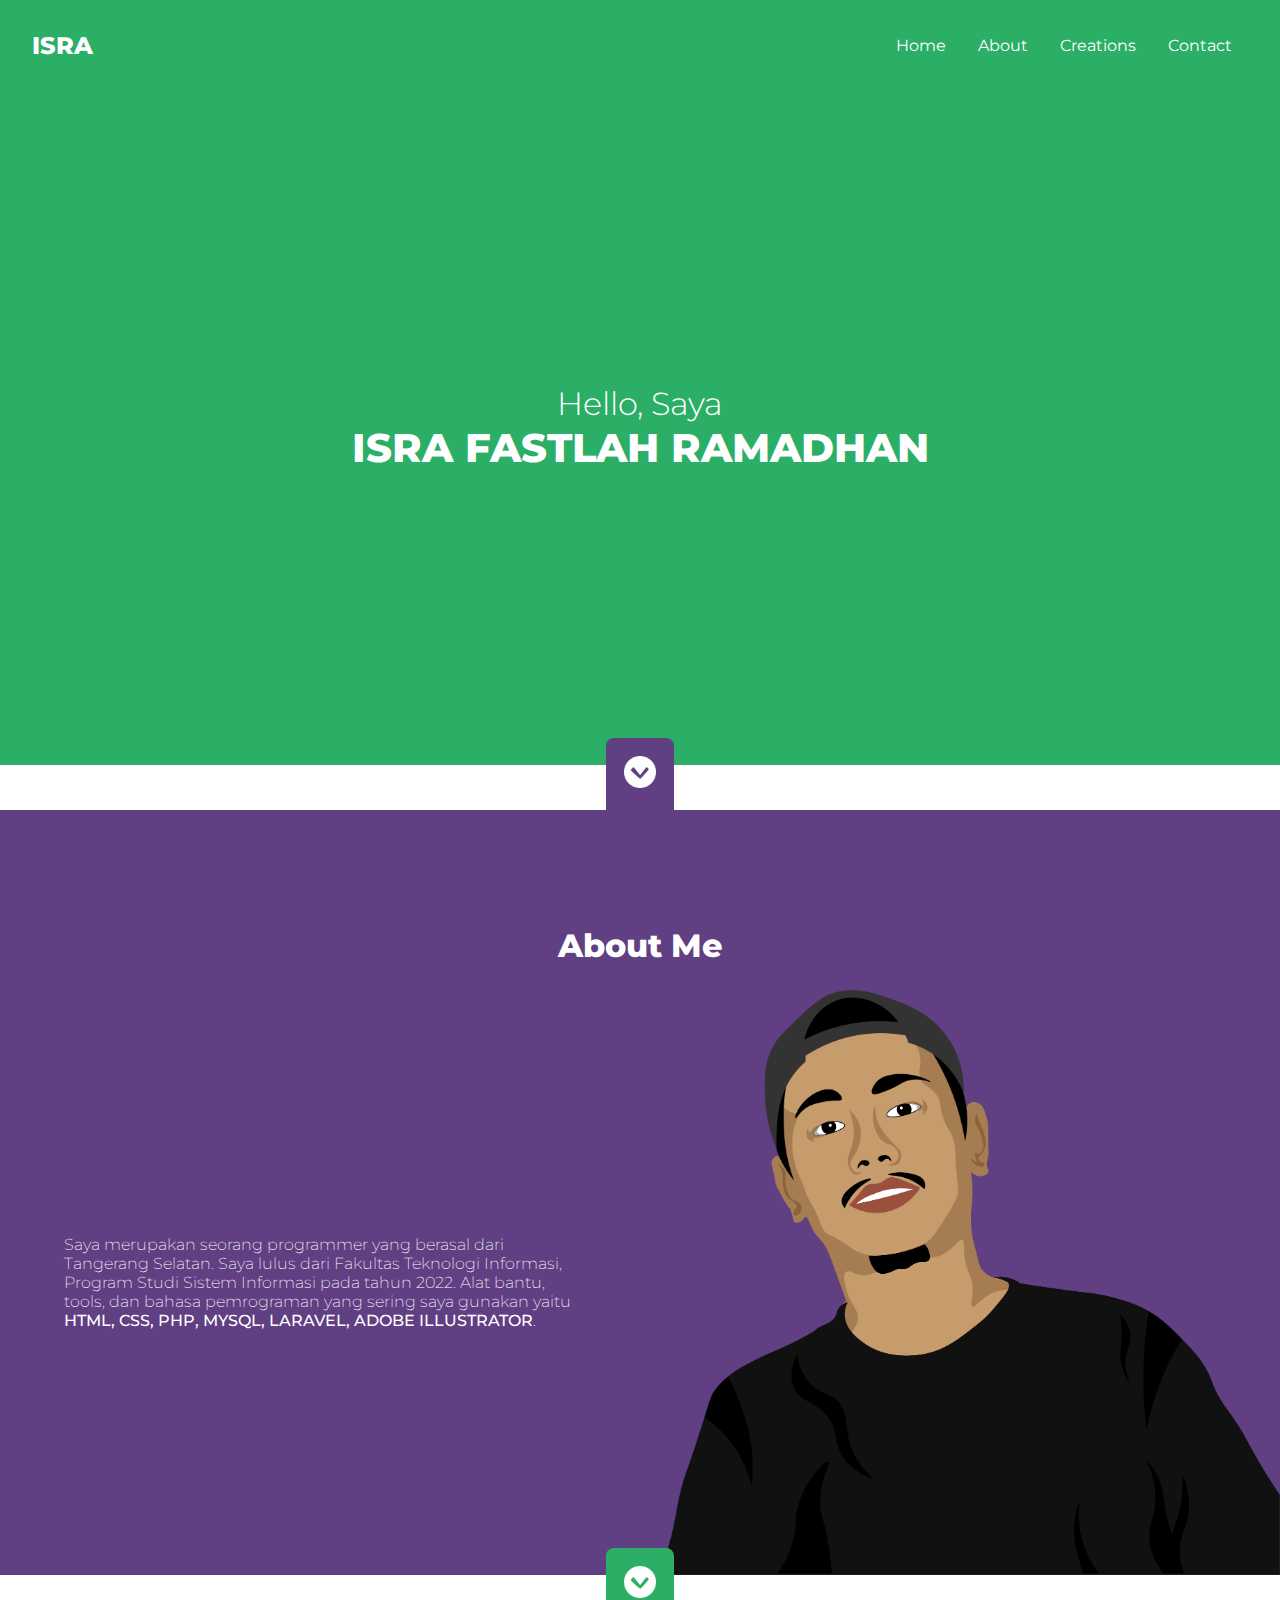
==== index.html @ 7463f892 "Add files via upload" ====
<!DOCTYPE html>
<html lang="en">
<head>
    <meta charset="UTF-8">
    <meta http-equiv="X-UA-Compatible" content="IE=edge">
    <meta name="viewport" content="width=device-width, initial-scale=1.0">
    <title>Portfolio</title>

    <link rel="stylesheet" href="style.css">
</head>
<body>
    <nav>
        <div class="brand_container">
            <div class="brand">
                <a href="">
                    ISRA
                </a>
            </div>
        </div>

        <div class="toggle_container">
            <div class="toggle">
                <img src="breadcumb.png" alt="" class="toggle_btn">
            </div>
        </div>

        <div class="menu_container">
            <div class="menu">
                <ul class="list">
                    <li>
                        <a href="#home">Home</a>
                    </li>
                    <li>
                        <a href="#about">About</a>
                    </li>
                    <li>
                        <a href="#creations">Creations</a>
                    </li>
                    <li>
                        <a href="#contact">Contact</a>
                    </li>
                </ul>
            </div>
        </div>
    </nav>

    <section class="home" id="home">
        <div class="greetings_container">
            <div class="greetings">
                <h2>Hello, Saya</h2>
                <h1>ISRA FASTLAH RAMADHAN</h1>
            </div>
        </div>

        <div class="arrow_container">
            <div class="arrow">
                <a href="#about">
                    <img src="arrow_down.png" alt="">
                </a>
            </div>
        </div>

        <div class="footer_home_container"></div>
    </section>

    <section class="about" id="about">
        <div class="content_about_container">
            <div class="about_title_container">
                <div class="about_title">
                    <h1>About Me</h1>
                </div>
            </div>

            <div class="about_description_container">
                <div class="about_description">
                    <p>
                        Saya merupakan seorang programmer yang berasal dari Tangerang Selatan. Saya lulus dari Fakultas Teknologi Informasi, Program Studi Sistem Informasi pada tahun 2022. Alat bantu, tools, dan bahasa pemrograman yang sering saya gunakan yaitu <span>HTML, CSS, PHP, MYSQL, LARAVEL, ADOBE ILLUSTRATOR</span>.
                    </p>
                </div>
            </div>

            <div class="about_photo_container">
                <div class="about_photo">
                    <img src="me.png" alt="">
                </div>
            </div>
        </div>

        <div class="arrow_about_container">
            <div class="arrow_about">
                <a href="">
                    <img src="arrow_down.png" alt="">
                </a>
            </div>
        </div>
        
        <div class="footer_about_container"></div>
    </section>




    <script src="app.js"></script>
</body>
</html>
---- style.css ----
@import url('https://fonts.googleapis.com/css2?family=Montserrat:ital,wght@0,100;0,200;0,300;0,400;0,500;0,600;0,700;0,800;0,900;1,100;1,200;1,300;1,400;1,500;1,600;1,700;1,800;1,900&display=swap');

* {
    box-sizing: border-box;
    margin: 0;
    padding: 0;
    scroll-behavior: smooth;
}
body {
    font-family: 'Montserrat', sans-serif;
    overflow-x: hidden;

}
/* Sembunyikan scrollbar dari Chrome, Safari dan Opera */
body::-webkit-scrollbar {
    display: none;
}
/* Sembunyikan scrollbar untuk IE, Edge dan Firefox */
body {
    -ms-overflow-style: none;
    /* IE dan Edge */
    scrollbar-width: none;
    /* Firefox */
}

nav {
    display: grid;
    grid-template-columns: 50vw 50vw;
    grid-template-rows: 10vh;
    position: sticky;
    top: 0;
}
:root{
    --green: #2BAE66;
    --purple: #603F83;
}

.brand_container {
    background: var(--green);
}
.brand {
    /* background: yellow; */
    height: 10vh;
    display: flex;
    align-items: center;
    padding-left: 32px;
}
.brand a {
    /* background: green; */
    font-size: 1.5rem;
    font-weight: 800;
    text-decoration: none;
    color: white;
}

.toggle_container {
    background: var(--green);
    opacity: 0;
    pointer-events: none;
}
.toggle {
    /* background: red; */
    height: 10vh;
    display: flex;
    align-items: center;
    justify-content: flex-end;
    padding-right: 32px;
}
.toggle img {
    width: 32px;
}

.menu_container {
    background: var(--green);
    position: absolute;
    right: 0;
    width: 50vw;
    height: 10vh;
    opacity: 1;
}
.menu {
    /* background: red; */
    display: flex;
    align-items: center;
    justify-content: flex-end;
    padding-right: 32px;
    height: 10vh;
}
.menu ul {
    /* background: yellow; */
    display: inline-flex;
}
.menu ul li {
    /* background: blue; */
    list-style: none;
    padding: 8px;
}
.menu ul li a {
    /* background: mediumturquoise; */
    text-decoration: none;
    color: white;
    padding: 8px;
}
.menu ul li a:hover {
    background: var(--purple);
    color: white;
}

@media screen and (max-width: 991px) {
    .toggle_container {
        opacity: 1;
        pointer-events: fill;
        /* cursor: pointer; */
    }
    .toggle img {
        cursor: pointer;
    }

    .menu_container {
        top: 10vh;
        width: 100vw;
        height: 80vh;
        opacity: 0;
        pointer-events: none;
    }
    .menu_container.active{
        opacity: 1;
        pointer-events: fill;
    }
    .menu {
        /* background: red; */
        align-items: center;
        justify-content: center;
        padding-right: 0px;
        height: auto;
    }
    .menu ul {
        /* background: yellow; */
        display: block;
    }
    .menu ul li {
        /* background: blue; */
        list-style: none;
        padding: 0px;
        display: flex;
        justify-content: center;
        text-align: center;
    }
    .menu ul li a {
        /* background: mediumturquoise; */
        text-decoration: none;
        padding: 8px;
        /* margin-bottom: 12px; */
        border-bottom: 1px solid var(--purple);
        width: 90vw;
    }
}

section.home {
    background: red;
    display: grid;
    grid-template-columns: 100vw;
    grid-template-rows: 75vh 5vh 10vh;
}
.greetings_container {
    background-color: var(--green);
    display: flex;
    align-items: center;
    justify-content: center;
    padding: 32px;
}
.greetings {
    /* background: red; */
    text-align: center;
    color: white;
}
.greetings h2 {
    font-size: 2rem;
    font-weight: 300;
}
.greetings h1 {
    font-size: 2.5rem;
    font-weight: 800;
}
.arrow_container {
    background: white;
    display: flex;
    align-items: flex-end;
    justify-content: center;
}
.arrow_container .arrow {
    background: var(--purple);
    padding: 18px;
    display: flex;
    align-items: center;
    border-top-left-radius: 8px;
    border-top-right-radius: 8px;
}
.arrow_container .arrow a {
    text-decoration: none;
    /* padding: 42px; */
}
.arrow_container .arrow a img {
    /* background: blue; */
    width: 32px;
}

.footer_home_container {
    background: var(--purple);
}

section.about {
    display: grid;
    grid-template-columns: 100vw;
    grid-template-rows: 75vh 5vh 10vh;
}
.content_about_container {
    background: var(--purple);
    display: grid;
    grid-template-columns: 50vw 50vw;
    grid-template-rows: 10vh 65vh;
}
.about_title_container {
    grid-column: span 2;
    display: flex;
    align-items: center;
    justify-content: center;
}
.about_title h1 {
    font-size: 2rem;
    font-weight: 800;
    color: white;
}

.about_description_container {
    /* background: red; */
    display: flex;
    align-items: center;
    justify-content: center;
    padding: 64px;
}
.about_description {
    color: white;
    font-weight: 200;
}

.about_description p span {
    font-weight: 500;
}

.about_photo_container {
    display: flex;
    align-items: flex-end;
    justify-content: flex-end;
}
.about_photo {
    width: 100%;
    height: 100%;
    display: flex;
    align-items: flex-end;
    justify-content: flex-end;
}
.about_photo img {
    width: auto;
    max-width: 50vw;
    height: auto;
    max-height: 65vh;
    object-position: bottom;
}

@media screen and (max-width: 991px) {
    .content_about_container {
        display: grid;
        grid-template-columns: 100vw;
        grid-template-rows: 11vh 32vh 32vh;
    }
    .about_title_container {
        /* background: red; */
        grid-column: span 1;
    }
    .about_description_container {
        /* background: blue; */
        display: flex;
        align-items: flex-start;
        justify-content: center;
        padding: 32px 32px;
    }
    .about_photo_container {
        justify-content: center;
    }
    .about_photo img {
        width: auto;
        height: auto;
        max-height: 32vh;
        object-position: bottom;
    }
}
.arrow_about_container {
    background: white;
    display: flex;
    align-items: flex-end;
    justify-content: center;
}
.arrow_about_container .arrow_about {
    background: var(--green);
    padding: 18px;
    display: flex;
    align-items: center;
    border-top-left-radius: 8px;
    border-top-right-radius: 8px;
}
.arrow_about_container .arrow_about a {
    text-decoration: none;
}
.arrow_about_container .arrow_about a img {
    width: 32px;
}
.footer_about_container {
    background: var(--green);
}
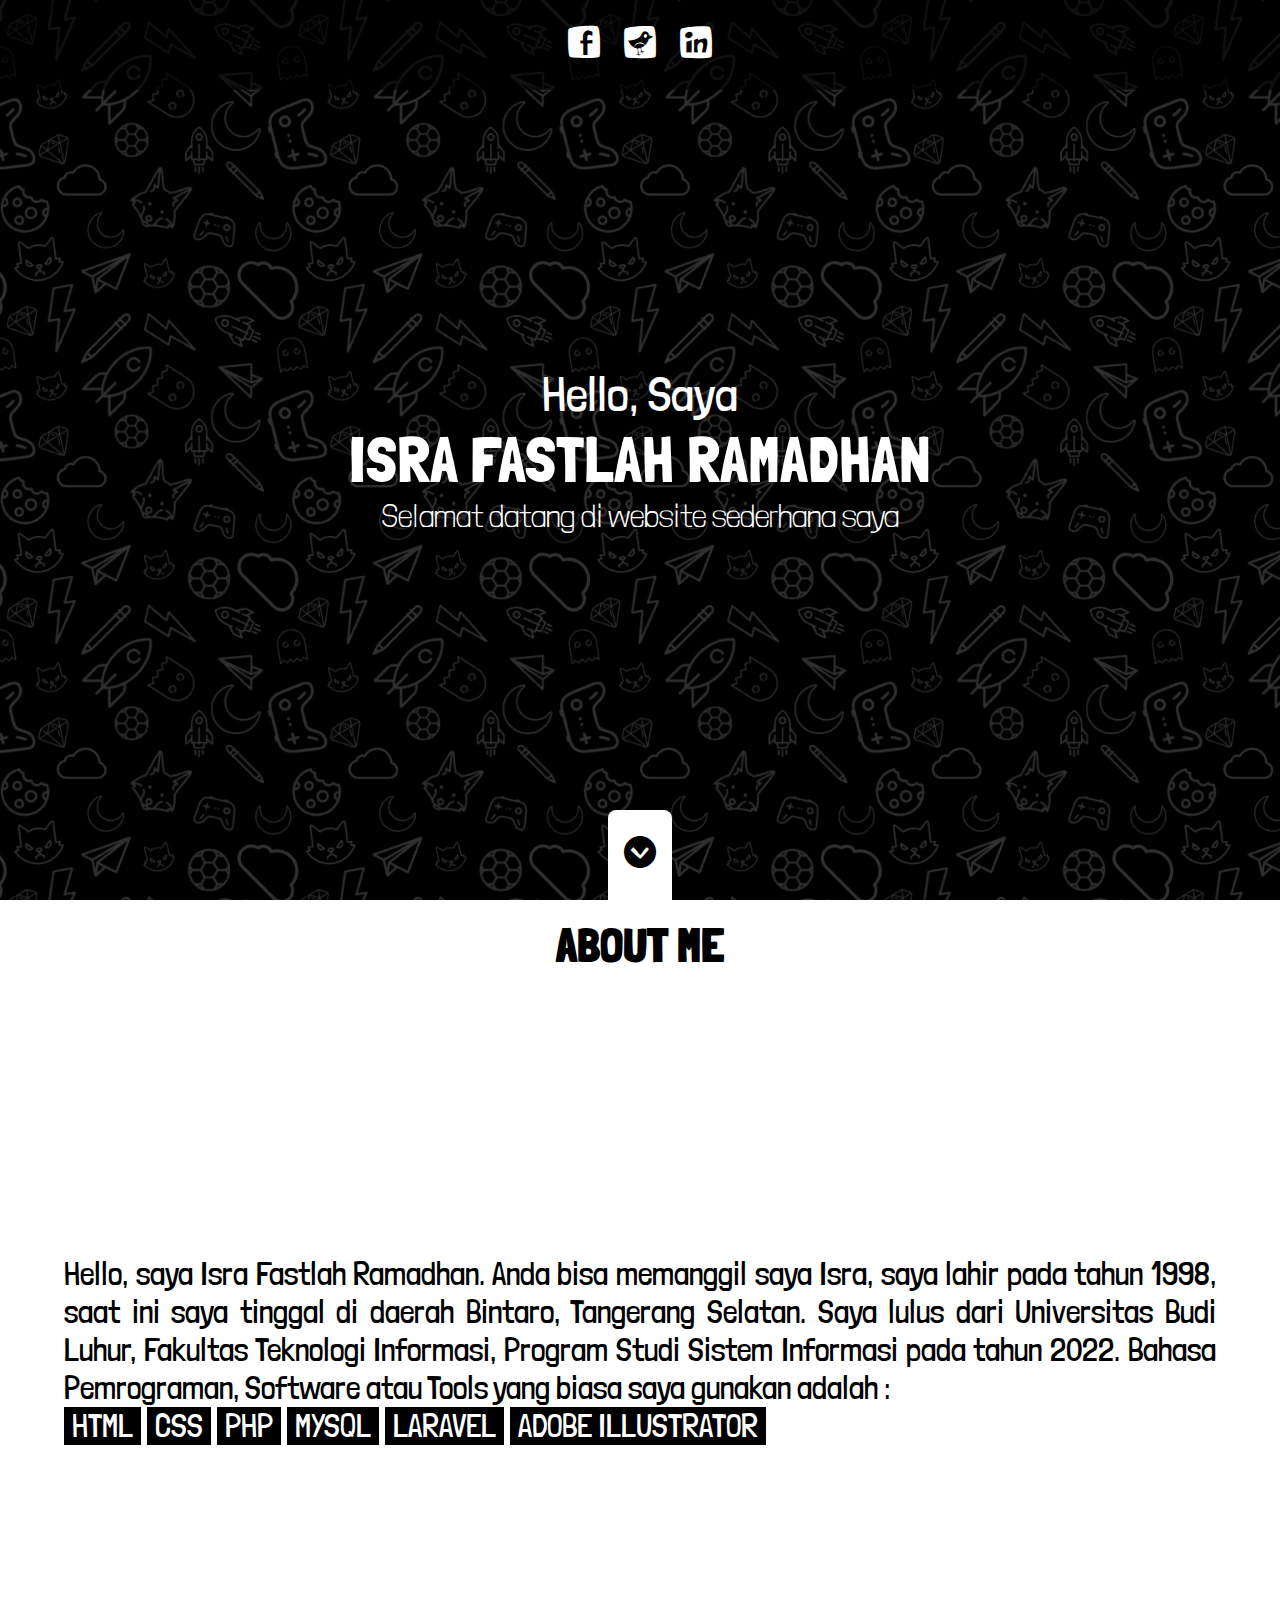
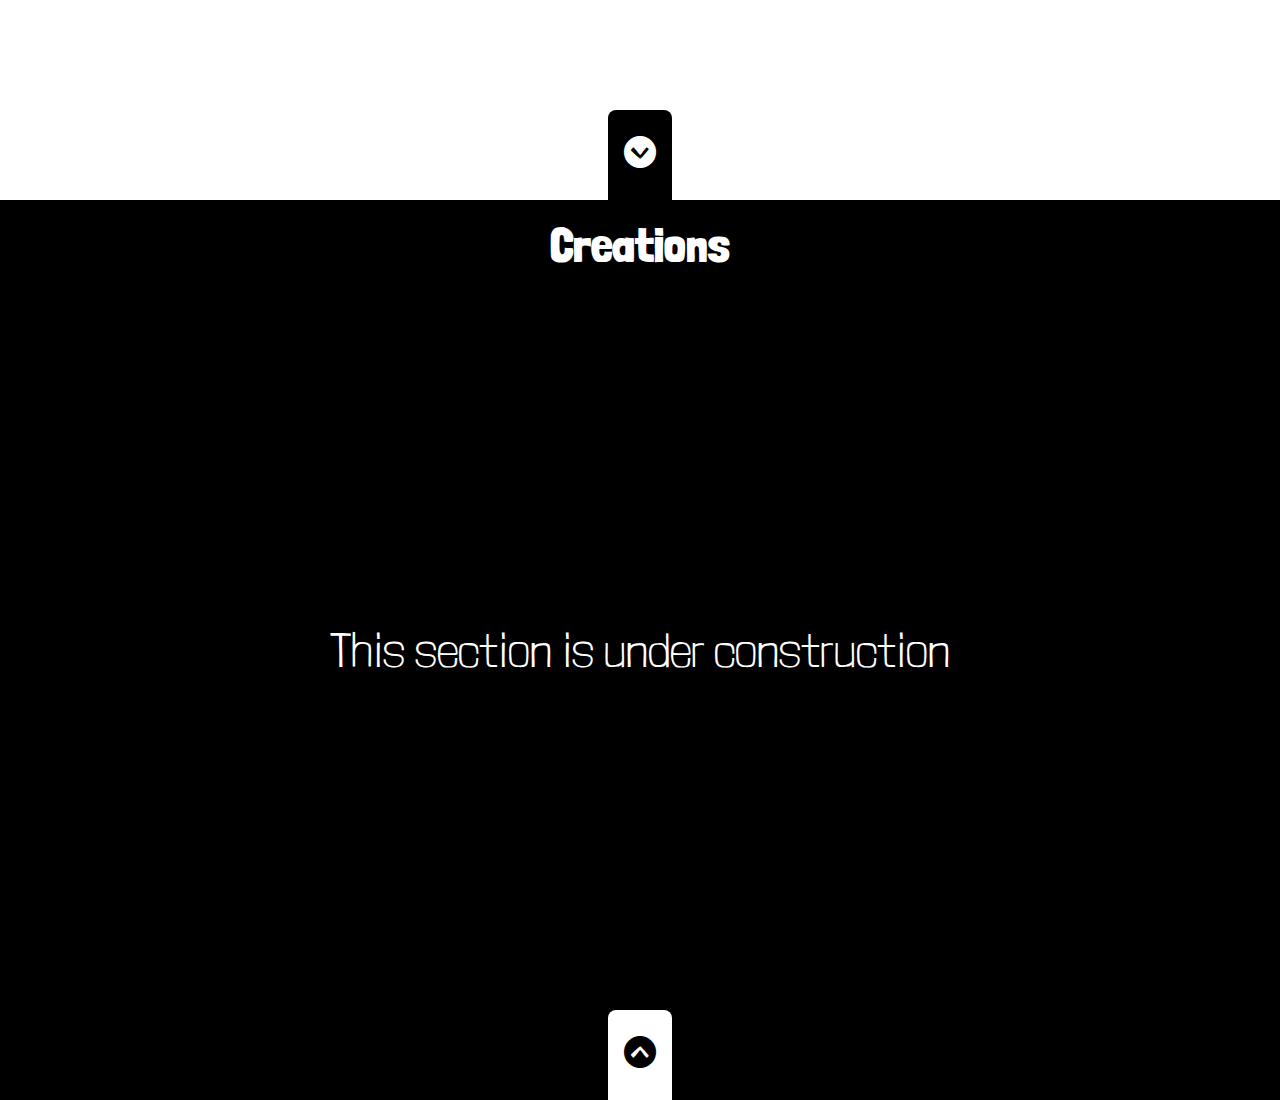
==== commit c52bed6e: "Add files via upload" ====
--- a/index.html
+++ b/index.html
@@ -4,102 +4,96 @@
     <meta charset="UTF-8">
     <meta http-equiv="X-UA-Compatible" content="IE=edge">
     <meta name="viewport" content="width=device-width, initial-scale=1.0">
-    <title>Portfolio</title>
+    <title>Isra FR</title>
 
     <link rel="stylesheet" href="style.css">
+
+    <!-- Captain Icons CSS -->
+    <link href="dist/captain-icons.css" rel="stylesheet">
 </head>
 <body>
-    <nav>
-        <div class="brand_container">
-            <div class="brand">
+    <section id="home">
+        <div class="social__icons__container">
+            <div class="social__icons">
                 <a href="">
-                    ISRA
+                    <i class='cap-icon ci-facebook-squared'></i>
+                </a>
+                <a href="">
+                    <i class='cap-icon ci-twitter-squared'></i>
+                </a>
+                <a href="">
+                    <i class='cap-icon ci-linkedin-squared'></i>
                 </a>
             </div>
         </div>
 
-        <div class="toggle_container">
-            <div class="toggle">
-                <img src="breadcumb.png" alt="" class="toggle_btn">
+        <div class="content__home__container">
+            <div class="content__home">
+                <h2>Hello, Saya</h2>
+                <h1>ISRA FASTLAH RAMADHAN</h1>
+                <p>Selamat datang di website sederhana saya</p>
             </div>
         </div>
 
-        <div class="menu_container">
-            <div class="menu">
-                <ul class="list">
-                    <li>
-                        <a href="#home">Home</a>
-                    </li>
-                    <li>
-                        <a href="#about">About</a>
-                    </li>
-                    <li>
-                        <a href="#creations">Creations</a>
-                    </li>
-                    <li>
-                        <a href="#contact">Contact</a>
-                    </li>
-                </ul>
+        <div class="foot__home__container">
+            <div class="foot__home">
+                <a href="#about">
+                    <i class='cap-icon ci-arrow-down-circled'></i>
+                </a>
             </div>
         </div>
-    </nav>
+    </section>
 
-    <section class="home" id="home">
-        <div class="greetings_container">
-            <div class="greetings">
-                <h2>Hello, Saya</h2>
-                <h1>ISRA FASTLAH RAMADHAN</h1>
+    <section id="about">
+        <div class="title__about__container">
+            <div class="title__about">
+                <h1>ABOUT ME</h1>
             </div>
         </div>
 
-        <div class="arrow_container">
-            <div class="arrow">
-                <a href="#about">
-                    <img src="arrow_down.png" alt="">
+        <div class="content__about__container">
+            <div class="content__about">
+                <p>
+                    Hello, saya Isra Fastlah Ramadhan. Anda bisa memanggil saya Isra, saya lahir pada tahun 1998, saat ini saya tinggal di daerah Bintaro, Tangerang Selatan. Saya lulus dari Universitas Budi Luhur, Fakultas Teknologi Informasi, Program Studi Sistem Informasi pada tahun 2022. Bahasa Pemrograman, Software atau Tools yang biasa saya gunakan adalah : <br>
+                    <span>HTML</span>
+                    <span>CSS</span>
+                    <span>PHP</span>
+                    <span>MYSQL</span>
+                    <span>LARAVEL</span>
+                    <span>ADOBE ILLUSTRATOR</span>
+                </p>
+            </div>
+        </div>
+
+        <div class="foot__about__container">
+            <div class="foot__about">
+                <a href="#creations">
+                    <i class='cap-icon ci-arrow-down-circled'></i>
                 </a>
             </div>
         </div>
-
-        <div class="footer_home_container"></div>
     </section>
 
-    <section class="about" id="about">
-        <div class="content_about_container">
-            <div class="about_title_container">
-                <div class="about_title">
-                    <h1>About Me</h1>
-                </div>
-            </div>
-
-            <div class="about_description_container">
-                <div class="about_description">
-                    <p>
-                        Saya merupakan seorang programmer yang berasal dari Tangerang Selatan. Saya lulus dari Fakultas Teknologi Informasi, Program Studi Sistem Informasi pada tahun 2022. Alat bantu, tools, dan bahasa pemrograman yang sering saya gunakan yaitu <span>HTML, CSS, PHP, MYSQL, LARAVEL, ADOBE ILLUSTRATOR</span>.
-                    </p>
-                </div>
-            </div>
-
-            <div class="about_photo_container">
-                <div class="about_photo">
-                    <img src="me.png" alt="">
-                </div>
+    <section id="creations">
+        <div class="title__creations__container">
+            <div class="title__creations">
+                <h1>Creations</h1>
             </div>
         </div>
 
-        <div class="arrow_about_container">
-            <div class="arrow_about">
-                <a href="">
-                    <img src="arrow_down.png" alt="">
+        <div class="content__creations__container">
+            <div class="content__creations">
+                <p>This section is under construction</p>
+            </div>
+        </div>
+
+        <div class="foot__creations__container">
+            <div class="foot__creations">
+                <a href="#about">
+                    <i class='cap-icon ci-arrow-up-circled'></i>
                 </a>
             </div>
         </div>
-        
-        <div class="footer_about_container"></div>
     </section>
-
-
-
-
-    <script src="app.js"></script>
 </body>
 </html>--- a/style.css
+++ b/style.css
@@ -1,4 +1,4 @@
-@import url('https://fonts.googleapis.com/css2?family=Montserrat:ital,wght@0,100;0,200;0,300;0,400;0,500;0,600;0,700;0,800;0,900;1,100;1,200;1,300;1,400;1,500;1,600;1,700;1,800;1,900&display=swap');
+@import url('https://fonts.googleapis.com/css2?family=Londrina+Solid:wght@100;300;400;900&family=Roboto:ital,wght@0,100;0,300;0,400;0,500;0,700;0,900;1,100;1,300;1,400;1,500;1,700;1,900&display=swap');
 
 * {
     box-sizing: border-box;
@@ -7,9 +7,9 @@
     scroll-behavior: smooth;
 }
 body {
-    font-family: 'Montserrat', sans-serif;
+    /* font-family: 'Londrina Solid', cursive;
+    font-family: 'Roboto', sans-serif; */
     overflow-x: hidden;
-
 }
 /* Sembunyikan scrollbar dari Chrome, Safari dan Opera */
 body::-webkit-scrollbar {
@@ -23,298 +23,237 @@
     /* Firefox */
 }
 
-nav {
-    display: grid;
-    grid-template-columns: 50vw 50vw;
-    grid-template-rows: 10vh;
-    position: sticky;
-    top: 0;
-}
-:root{
-    --green: #2BAE66;
-    --purple: #603F83;
-}
-
-.brand_container {
-    background: var(--green);
-}
-.brand {
-    /* background: yellow; */
-    height: 10vh;
-    display: flex;
-    align-items: center;
-    padding-left: 32px;
-}
-.brand a {
-    /* background: green; */
-    font-size: 1.5rem;
-    font-weight: 800;
-    text-decoration: none;
-    color: white;
-}
-
-.toggle_container {
-    background: var(--green);
-    opacity: 0;
-    pointer-events: none;
-}
-.toggle {
-    /* background: red; */
-    height: 10vh;
-    display: flex;
-    align-items: center;
-    justify-content: flex-end;
-    padding-right: 32px;
-}
-.toggle img {
-    width: 32px;
-}
-
-.menu_container {
-    background: var(--green);
-    position: absolute;
-    right: 0;
-    width: 50vw;
-    height: 10vh;
-    opacity: 1;
-}
-.menu {
-    /* background: red; */
-    display: flex;
-    align-items: center;
-    justify-content: flex-end;
-    padding-right: 32px;
-    height: 10vh;
-}
-.menu ul {
-    /* background: yellow; */
-    display: inline-flex;
-}
-.menu ul li {
-    /* background: blue; */
-    list-style: none;
-    padding: 8px;
-}
-.menu ul li a {
-    /* background: mediumturquoise; */
-    text-decoration: none;
-    color: white;
-    padding: 8px;
-}
-.menu ul li a:hover {
-    background: var(--purple);
-    color: white;
-}
-
-@media screen and (max-width: 991px) {
-    .toggle_container {
-        opacity: 1;
-        pointer-events: fill;
-        /* cursor: pointer; */
-    }
-    .toggle img {
-        cursor: pointer;
-    }
-
-    .menu_container {
-        top: 10vh;
-        width: 100vw;
-        height: 80vh;
-        opacity: 0;
-        pointer-events: none;
-    }
-    .menu_container.active{
-        opacity: 1;
-        pointer-events: fill;
-    }
-    .menu {
-        /* background: red; */
-        align-items: center;
-        justify-content: center;
-        padding-right: 0px;
-        height: auto;
-    }
-    .menu ul {
-        /* background: yellow; */
-        display: block;
-    }
-    .menu ul li {
-        /* background: blue; */
-        list-style: none;
-        padding: 0px;
-        display: flex;
-        justify-content: center;
-        text-align: center;
-    }
-    .menu ul li a {
-        /* background: mediumturquoise; */
-        text-decoration: none;
-        padding: 8px;
-        /* margin-bottom: 12px; */
-        border-bottom: 1px solid var(--purple);
-        width: 90vw;
-    }
-}
-
-section.home {
-    background: red;
-    display: grid;
-    grid-template-columns: 100vw;
-    grid-template-rows: 75vh 5vh 10vh;
-}
-.greetings_container {
-    background-color: var(--green);
-    display: flex;
-    align-items: center;
-    justify-content: center;
+section {
+    width: 100vw;
+    height: 100vh;
+}
+section#home {
+    background-image: url(background_pattern.png);
+    background-repeat: no-repeat;
+    background-size: cover;
+}
+.social__icons__container {
+    width: 100vw;
+    height: 10vh;
+    background: rgba(0, 0, 0, 0.6);
+    display: flex;
+    align-items: center;
+    justify-content: center;
+}
+.social__icons__container .social__icons {
+    padding: 12px;
+}
+.social__icons__container .social__icons a {
+    font-size: 32px;
+    text-decoration: none;
+    color: white;
+    margin: 0px 8px;
+}
+
+
+.content__home__container {
+    width: 100vw;
+    height: 80vh;
+    display: flex;
+    align-items: center;
+    justify-content: center;
+}
+.content__home {
     padding: 32px;
-}
-.greetings {
-    /* background: red; */
+    font-family: 'Londrina Solid', cursive;
     text-align: center;
     color: white;
 }
-.greetings h2 {
+.content__home h2 {
+    font-size: 3rem;
+    font-weight: 300;
+}
+.content__home h1 {
+    font-size: 4rem;
+    font-weight: 400;
+}
+.content__home p {
+    font-size: 2rem;
+    font-weight: 100;
+}
+@media screen and (max-width: 767px) {
+    .content__home h2 {
+        font-size: 2rem;
+    }
+    .content__home h1 {
+        font-size: 3rem;
+    }
+    .content__home p {
+        font-size: 1.5rem;
+    }
+}
+
+
+.foot__home__container {
+    width: 100vw;
+    height: 10vh;
+    display: flex;
+    justify-content: center;
+}
+.foot__home {
+    background: white;
+    border-top-left-radius: 8px;
+    border-top-right-radius: 8px;
+    display: flex;
+    justify-content: center;
+    align-items: center;
+}
+.foot__home a {
+    font-size: 32px;
+    text-decoration: none;
+    color: black;
+    margin: 16px;
+}
+
+
+
+
+
+section#about {
+    background: white;
+}
+
+.title__about__container {
+    width: 100vw;
+    height: 10vh;
+    display: flex;
+    align-items: center;
+    justify-content: center;
+}
+.title__about {
+    font-family: 'Londrina Solid', cursive;
+    color: black;
+}
+.title__about h1 {
+    font-size: 3rem;
+}
+
+.content__about__container {
+    width: 100vw;
+    height: 80vh;
+    display: flex;
+    align-items: center;
+    justify-content: center;
+}
+.content__about {
+    padding: 64px;
+    text-align: justify;
+    font-family: 'Londrina Solid', cursive;
+}
+.content__about p {
     font-size: 2rem;
     font-weight: 300;
 }
-.greetings h1 {
-    font-size: 2.5rem;
-    font-weight: 800;
-}
-.arrow_container {
-    background: white;
-    display: flex;
-    align-items: flex-end;
-    justify-content: center;
-}
-.arrow_container .arrow {
-    background: var(--purple);
-    padding: 18px;
-    display: flex;
-    align-items: center;
+.content__about p span {
+    background: black;
+    color: white;
+    padding: 0px 8px;
+    margin-bottom: 4px;
+}
+@media screen and (max-width: 767px) {
+    .content__about {
+        padding: 32px;
+    }
+    .content__about p {
+        font-size: 1.4rem;
+        font-weight: 300;
+    }
+}
+
+.foot__about__container {
+    width: 100vw;
+    height: 10vh;
+    display: flex;
+    justify-content: center;
+}
+.foot__about {
+    background: black;
     border-top-left-radius: 8px;
     border-top-right-radius: 8px;
-}
-.arrow_container .arrow a {
-    text-decoration: none;
-    /* padding: 42px; */
-}
-.arrow_container .arrow a img {
-    /* background: blue; */
-    width: 32px;
-}
-
-.footer_home_container {
-    background: var(--purple);
-}
-
-section.about {
-    display: grid;
-    grid-template-columns: 100vw;
-    grid-template-rows: 75vh 5vh 10vh;
-}
-.content_about_container {
-    background: var(--purple);
-    display: grid;
-    grid-template-columns: 50vw 50vw;
-    grid-template-rows: 10vh 65vh;
-}
-.about_title_container {
-    grid-column: span 2;
-    display: flex;
-    align-items: center;
-    justify-content: center;
-}
-.about_title h1 {
-    font-size: 2rem;
-    font-weight: 800;
-    color: white;
-}
-
-.about_description_container {
-    /* background: red; */
-    display: flex;
-    align-items: center;
-    justify-content: center;
+    display: flex;
+    justify-content: center;
+    align-items: center;
+}
+.foot__about a {
+    font-size: 32px;
+    text-decoration: none;
+    color: white;
+    margin: 16px;
+}
+
+
+
+
+
+section#creations {
+    background: black;
+}
+
+
+.title__creations__container {
+    width: 100vw;
+    height: 10vh;
+    display: flex;
+    align-items: center;
+    justify-content: center;
+}
+.title__creations {
+    font-family: 'Londrina Solid', cursive;
+    color: white;
+}
+.title__creations h1 {
+    font-size: 3rem;
+}
+
+.content__creations__container {
+    width: 100vw;
+    height: 80vh;
+    display: flex;
+    align-items: center;
+    justify-content: center;
+}
+.content__creations {
     padding: 64px;
-}
-.about_description {
-    color: white;
-    font-weight: 200;
-}
-
-.about_description p span {
-    font-weight: 500;
-}
-
-.about_photo_container {
-    display: flex;
-    align-items: flex-end;
-    justify-content: flex-end;
-}
-.about_photo {
-    width: 100%;
-    height: 100%;
-    display: flex;
-    align-items: flex-end;
-    justify-content: flex-end;
-}
-.about_photo img {
-    width: auto;
-    max-width: 50vw;
-    height: auto;
-    max-height: 65vh;
-    object-position: bottom;
-}
-
-@media screen and (max-width: 991px) {
-    .content_about_container {
-        display: grid;
-        grid-template-columns: 100vw;
-        grid-template-rows: 11vh 32vh 32vh;
-    }
-    .about_title_container {
-        /* background: red; */
-        grid-column: span 1;
-    }
-    .about_description_container {
-        /* background: blue; */
-        display: flex;
-        align-items: flex-start;
-        justify-content: center;
-        padding: 32px 32px;
-    }
-    .about_photo_container {
-        justify-content: center;
-    }
-    .about_photo img {
-        width: auto;
-        height: auto;
-        max-height: 32vh;
-        object-position: bottom;
-    }
-}
-.arrow_about_container {
+    text-align: center;
+    font-family: 'Londrina Solid', cursive;
+}
+.content__creations p {
+    color: white;
+    font-size: 3rem;
+    font-weight: 100;
+}
+@media screen and (max-width: 767px) {
+    .content__creations {
+        padding: 32px;
+    }
+    .content__creations p {
+        font-size: 1.4rem;
+        font-weight: 300;
+    }
+}
+
+.foot__creations__container {
+    width: 100vw;
+    height: 10vh;
+    display: flex;
+    justify-content: center;
+}
+.foot__creations {
     background: white;
-    display: flex;
-    align-items: flex-end;
-    justify-content: center;
-}
-.arrow_about_container .arrow_about {
-    background: var(--green);
-    padding: 18px;
-    display: flex;
-    align-items: center;
     border-top-left-radius: 8px;
     border-top-right-radius: 8px;
-}
-.arrow_about_container .arrow_about a {
-    text-decoration: none;
-}
-.arrow_about_container .arrow_about a img {
-    width: 32px;
-}
-.footer_about_container {
-    background: var(--green);
+    display: flex;
+    justify-content: center;
+    align-items: center;
+}
+.foot__creations a {
+    font-size: 32px;
+    text-decoration: none;
+    color: black;
+    margin: 16px;
 }--- a/dist/captain-icons.css
+++ b/dist/captain-icons.css
@@ -0,0 +1,734 @@
+@font-face {
+  font-family: 'CaptainIcon';
+  font-style: normal;
+  font-weight: normal;
+  src: url("web-fonts/CaptainIcon.eot?-1i2a56"), url("web-fonts/CaptainIcon.eot?#iefix-1i2a56") format("embedded-opentype"), url("web-fonts/CaptainIcon.woff?-1i2a56") format("woff"), url("web-fonts/CaptainIcon.ttf?-1i2a56") format("truetype"), url("web-fonts/CaptainIcon.svg?-1i2a56#CaptainIcon") format("svg"); }
+
+.cap-icon {
+  -moz-osx-font-smoothing: grayscale;
+  -webkit-font-smoothing: antialiased;
+  font-family: 'CaptainIcon';
+  font-style: normal;
+  font-variant: normal;
+  font-weight: normal;
+  line-height: 1;
+  speak: none;
+  text-transform: none; }
+  .cap-icon.ci-home::before {
+    content: '\e600'; }
+  .cap-icon.ci-home-alt::before {
+    content: '\e6c1'; }
+  .cap-icon.ci-pin::before {
+    content: '\e601'; }
+  .cap-icon.ci-comment::before {
+    content: '\e602'; }
+  .cap-icon.ci-comment-dots::before {
+    content: '\e603'; }
+  .cap-icon.ci-comments::before {
+    content: '\e68c'; }
+  .cap-icon.ci-gear::before {
+    content: '\e605'; }
+  .cap-icon.ci-gears::before {
+    content: '\e606'; }
+  .cap-icon.ci-heart::before {
+    content: '\e607'; }
+  .cap-icon.ci-lock::before {
+    content: '\e608'; }
+  .cap-icon.ci-lock-opened::before {
+    content: '\e609'; }
+  .cap-icon.ci-load::before {
+    content: '\e60a'; }
+  .cap-icon.ci-refresh::before {
+    content: '\e60b'; }
+  .cap-icon.ci-tachometer::before {
+    content: '\e60d'; }
+  .cap-icon.ci-compass::before {
+    content: '\e60e'; }
+  .cap-icon.ci-timer::before {
+    content: '\e60f'; }
+  .cap-icon.ci-download::before {
+    content: '\e610'; }
+  .cap-icon.ci-upload::before {
+    content: '\e611'; }
+  .cap-icon.ci-envelope::before {
+    content: '\e612'; }
+  .cap-icon.ci-envelope-opened::before {
+    content: '\e764'; }
+  .cap-icon.ci-envelope-in::before {
+    content: '\e68a'; }
+  .cap-icon.ci-envelope-out::before {
+    content: '\e68b'; }
+  .cap-icon.ci-tag::before {
+    content: '\e613'; }
+  .cap-icon.ci-tag-alt::before {
+    content: '\e6e5'; }
+  .cap-icon.ci-eye::before {
+    content: '\e614'; }
+  .cap-icon.ci-star::before {
+    content: '\e615'; }
+  .cap-icon.ci-mobile::before {
+    content: '\e616'; }
+  .cap-icon.ci-monitor::before {
+    content: '\e617'; }
+  .cap-icon.ci-music-player::before {
+    content: '\e618'; }
+  .cap-icon.ci-camera::before {
+    content: '\e619'; }
+  .cap-icon.ci-suitcase::before {
+    content: '\e61a'; }
+  .cap-icon.ci-shelf::before {
+    content: '\e61b'; }
+  .cap-icon.ci-umbrela::before {
+    content: '\e61c'; }
+  .cap-icon.ci-trash::before {
+    content: '\e61d'; }
+  .cap-icon.ci-shopping-cart::before {
+    content: '\e61f'; }
+  .cap-icon.ci-shopping-cart-full::before {
+    content: '\e61e'; }
+  .cap-icon.ci-calendar::before {
+    content: '\e620'; }
+  .cap-icon.ci-gift::before {
+    content: '\e621'; }
+  .cap-icon.ci-test-tube::before {
+    content: '\e622'; }
+  .cap-icon.ci-puzzle-piece::before {
+    content: '\e623'; }
+  .cap-icon.ci-sun::before {
+    content: '\e624'; }
+  .cap-icon.ci-sun-alt::before {
+    content: '\e6a1'; }
+  .cap-icon.ci-map::before {
+    content: '\e625'; }
+  .cap-icon.ci-paint-brush::before {
+    content: '\e626'; }
+  .cap-icon.ci-lightbulb::before {
+    content: '\e627'; }
+  .cap-icon.ci-phone::before {
+    content: '\e628'; }
+  .cap-icon.ci-band-aid::before {
+    content: '\e629'; }
+  .cap-icon.ci-list-ul::before {
+    content: '\e62a'; }
+  .cap-icon.ci-list-ol::before {
+    content: '\e62b'; }
+  .cap-icon.ci-question::before {
+    content: '\e62c'; }
+  .cap-icon.ci-file::before {
+    content: '\e62d'; }
+  .cap-icon.ci-file-alt::before {
+    content: '\e62e'; }
+  .cap-icon.ci-file-edit::before {
+    content: '\e652'; }
+  .cap-icon.ci-file-filled::before {
+    content: '\e709'; }
+  .cap-icon.ci-user::before {
+    content: '\e62f'; }
+  .cap-icon.ci-user-alt::before {
+    content: '\e630'; }
+  .cap-icon.ci-users::before {
+    content: '\e631'; }
+  .cap-icon.ci-users-alt::before {
+    content: '\e632'; }
+  .cap-icon.ci-mouse::before {
+    content: '\e633'; }
+  .cap-icon.ci-mouse-pointer::before {
+    content: '\e705'; }
+  .cap-icon.ci-keyboard::before {
+    content: '\e634'; }
+  .cap-icon.ci-keyboard-key::before {
+    content: '\e706'; }
+  .cap-icon.ci-pencil::before {
+    content: '\e635'; }
+  .cap-icon.ci-check::before {
+    content: '\e636'; }
+  .cap-icon.ci-check-squared::before {
+    content: '\e637'; }
+  .cap-icon.ci-times::before {
+    content: '\e638'; }
+  .cap-icon.ci-times-squared::before {
+    content: '\e639'; }
+  .cap-icon.ci-plus::before {
+    content: '\e63a'; }
+  .cap-icon.ci-leaf::before {
+    content: '\e63c'; }
+  .cap-icon.ci-leaf-alt::before {
+    content: '\e753'; }
+  .cap-icon.ci-leaf-leaf::before {
+    content: '\e707'; }
+  .cap-icon.ci-laptop::before {
+    content: '\e63d'; }
+  .cap-icon.ci-coffee::before {
+    content: '\e63e'; }
+  .cap-icon.ci-coffee-long::before {
+    content: '\e6d7'; }
+  .cap-icon.ci-bolt::before {
+    content: '\e63f'; }
+  .cap-icon.ci-skull::before {
+    content: '\e641'; }
+  .cap-icon.ci-disc-compact::before {
+    content: '\e642'; }
+  .cap-icon.ci-speaker::before {
+    content: '\e644'; }
+  .cap-icon.ci-microwave::before {
+    content: '\e645'; }
+  .cap-icon.ci-pen::before {
+    content: '\e646'; }
+  .cap-icon.ci-pen-fountain::before {
+    content: '\e6d8'; }
+  .cap-icon.ci-pen-nib::before {
+    content: '\e703'; }
+  .cap-icon.ci-bat-baseball::before {
+    content: '\e647'; }
+  .cap-icon.ci-phonograph::before {
+    content: '\e648'; }
+  .cap-icon.ci-plug-usb::before {
+    content: '\e649'; }
+  .cap-icon.ci-lamp-desk::before {
+    content: '\e64a'; }
+  .cap-icon.ci-gamepad::before {
+    content: '\e64b'; }
+  .cap-icon.ci-gamepad-alt::before {
+    content: '\e64c'; }
+  .cap-icon.ci-portrait::before {
+    content: '\e64d'; }
+  .cap-icon.ci-books::before {
+    content: '\e64e'; }
+  .cap-icon.ci-bag::before {
+    content: '\e64f'; }
+  .cap-icon.ci-glasses::before {
+    content: '\e650'; }
+  .cap-icon.ci-box::before {
+    content: '\e651'; }
+  .cap-icon.ci-box-opened::before {
+    content: '\e685'; }
+  .cap-icon.ci-music::before {
+    content: '\e653'; }
+  .cap-icon.ci-music-note::before {
+    content: '\e654'; }
+  .cap-icon.ci-search-plus::before {
+    content: '\e656'; }
+  .cap-icon.ci-search-minus::before {
+    content: '\e657'; }
+  .cap-icon.ci-utensils::before {
+    content: '\e658'; }
+  .cap-icon.ci-print::before {
+    content: '\e659'; }
+  .cap-icon.ci-facebook::before {
+    content: '\e65a'; }
+  .cap-icon.ci-facebook-squared::before {
+    content: '\e65b'; }
+  .cap-icon.ci-facebook-circled::before {
+    content: '\e65c'; }
+  .cap-icon.ci-twitter::before {
+    content: '\e65d'; }
+  .cap-icon.ci-twitter-squared::before {
+    content: '\e65e'; }
+  .cap-icon.ci-twitter-circled::before {
+    content: '\e65f'; }
+  .cap-icon.ci-google-plus::before {
+    content: '\e666'; }
+  .cap-icon.ci-google-plus-squared::before {
+    content: '\e667'; }
+  .cap-icon.ci-google-plus-circled::before {
+    content: '\e668'; }
+  .cap-icon.ci-rss::before {
+    content: '\e669'; }
+  .cap-icon.ci-rss-squared::before {
+    content: '\e66a'; }
+  .cap-icon.ci-rss-circled::before {
+    content: '\e66b'; }
+  .cap-icon.ci-linkedin::before {
+    content: '\e66c'; }
+  .cap-icon.ci-linkedin-squared::before {
+    content: '\e66d'; }
+  .cap-icon.ci-linkedin-circled::before {
+    content: '\e66e'; }
+  .cap-icon.ci-youtube::before {
+    content: '\e66f'; }
+  .cap-icon.ci-vevo::before {
+    content: '\e670'; }
+  .cap-icon.ci-vevo-squared::before {
+    content: '\e671'; }
+  .cap-icon.ci-vevo-circled::before {
+    content: '\e672'; }
+  .cap-icon.ci-whatsapp::before {
+    content: '\e678'; }
+  .cap-icon.ci-whatsapp-squared::before {
+    content: '\e679'; }
+  .cap-icon.ci-whatsapp-circled::before {
+    content: '\e67a'; }
+  .cap-icon.ci-at::before {
+    content: '\e67e'; }
+  .cap-icon.ci-domino::before {
+    content: '\e67f'; }
+  .cap-icon.ci-git::before {
+    content: '\e680'; }
+  .cap-icon.ci-website::before {
+    content: '\e681'; }
+  .cap-icon.ci-css::before {
+    content: '\e682'; }
+  .cap-icon.ci-fire::before {
+    content: '\e683'; }
+  .cap-icon.ci-mustache::before {
+    content: '\e684'; }
+  .cap-icon.ci-folder-opened::before {
+    content: '\e686'; }
+  .cap-icon.ci-sitemap::before {
+    content: '\e687'; }
+  .cap-icon.ci-usb::before {
+    content: '\e688'; }
+  .cap-icon.ci-button-clothing::before {
+    content: '\e689'; }
+  .cap-icon.ci-thumbtack::before {
+    content: '\e68e'; }
+  .cap-icon.ci-thumbtack-alt::before {
+    content: '\e70a'; }
+  .cap-icon.ci-address-card::before {
+    content: '\e68f'; }
+  .cap-icon.ci-address-card-alt::before {
+    content: '\e6a2'; }
+  .cap-icon.ci-cat::before {
+    content: '\e690'; }
+  .cap-icon.ci-ghost::before {
+    content: '\e691'; }
+  .cap-icon.ci-chicken::before {
+    content: '\e692'; }
+  .cap-icon.ci-balloon::before {
+    content: '\e693'; }
+  .cap-icon.ci-balloon-alt::before {
+    content: '\e643'; }
+  .cap-icon.ci-balloon-face::before {
+    content: '\e694'; }
+  .cap-icon.ci-rocket::before {
+    content: '\e696'; }
+  .cap-icon.ci-broccoli::before {
+    content: '\e697'; }
+  .cap-icon.ci-onion::before {
+    content: '\e698'; }
+  .cap-icon.ci-banana::before {
+    content: '\e69a'; }
+  .cap-icon.ci-banana-peel::before {
+    content: '\e699'; }
+  .cap-icon.ci-croissant::before {
+    content: '\e69b'; }
+  .cap-icon.ci-elephant::before {
+    content: '\e69c'; }
+  .cap-icon.ci-octopus::before {
+    content: '\e69d'; }
+  .cap-icon.ci-bowling::before {
+    content: '\e69e'; }
+  .cap-icon.ci-orange::before {
+    content: '\e69f'; }
+  .cap-icon.ci-watermelon::before {
+    content: '\e6a0'; }
+  .cap-icon.ci-tape::before {
+    content: '\e6a3'; }
+  .cap-icon.ci-page::before {
+    content: '\e6a4'; }
+  .cap-icon.ci-ruler::before {
+    content: '\e6a6'; }
+  .cap-icon.ci-lemon::before {
+    content: '\e6a7'; }
+  .cap-icon.ci-bicycle::before {
+    content: '\e6a8'; }
+  .cap-icon.ci-ball-baseball::before {
+    content: '\e6a9'; }
+  .cap-icon.ci-ball-soccer::before {
+    content: '\e6aa'; }
+  .cap-icon.ci-ball-basket::before {
+    content: '\e6ab'; }
+  .cap-icon.ci-ball-footbal::before {
+    content: '\e6ac'; }
+  .cap-icon.ci-ball-eight::before {
+    content: '\e6c8'; }
+  .cap-icon.ci-foot::before {
+    content: '\e6ad'; }
+  .cap-icon.ci-mashroom::before {
+    content: '\e6ae'; }
+  .cap-icon.ci-ship::before {
+    content: '\e6af'; }
+  .cap-icon.ci-submarine::before {
+    content: '\e6b0'; }
+  .cap-icon.ci-log::before {
+    content: '\e6b1'; }
+  .cap-icon.ci-broom::before {
+    content: '\e6b2'; }
+  .cap-icon.ci-bone::before {
+    content: '\e6b3'; }
+  .cap-icon.ci-paw::before {
+    content: '\e6b4'; }
+  .cap-icon.ci-hanger::before {
+    content: '\e6b5'; }
+  .cap-icon.ci-key::before {
+    content: '\e6b6'; }
+  .cap-icon.ci-key-alt::before {
+    content: '\e73f'; }
+  .cap-icon.ci-spaceship::before {
+    content: '\e6b7'; }
+  .cap-icon.ci-pacman::before {
+    content: '\e6b8'; }
+  .cap-icon.ci-ticket::before {
+    content: '\e6b9'; }
+  .cap-icon.ci-money-bill::before {
+    content: '\e6ba'; }
+  .cap-icon.ci-battery-empty::before {
+    content: '\e6bb'; }
+  .cap-icon.ci-battery-slash::before {
+    content: '\e6bc'; }
+  .cap-icon.ci-battery-quarter::before {
+    content: '\e6bd'; }
+  .cap-icon.ci-battery-half::before {
+    content: '\e6be'; }
+  .cap-icon.ci-battery-full::before {
+    content: '\e6bf'; }
+  .cap-icon.ci-battery-bolt::before {
+    content: '\e6c0'; }
+  .cap-icon.ci-book::before {
+    content: '\e6c2'; }
+  .cap-icon.ci-pizza::before {
+    content: '\e6c3'; }
+  .cap-icon.ci-cupcake::before {
+    content: '\e6c4'; }
+  .cap-icon.ci-store::before {
+    content: '\e6c5'; }
+  .cap-icon.ci-bullseye::before {
+    content: '\e6c6'; }
+  .cap-icon.ci-bullseye-alt::before {
+    content: '\e6c7'; }
+  .cap-icon.ci-chat::before {
+    content: '\e6c9'; }
+  .cap-icon.ci-clapperboard::before {
+    content: '\e6ca'; }
+  .cap-icon.ci-fish-skeleton::before {
+    content: '\e6cb'; }
+  .cap-icon.ci-erlenmeyer::before {
+    content: '\e6cc'; }
+  .cap-icon.ci-grape::before {
+    content: '\e6cd'; }
+  .cap-icon.ci-plane::before {
+    content: '\e6ce'; }
+  .cap-icon.ci-plane-paper::before {
+    content: '\e6df'; }
+  .cap-icon.ci-zeppelin::before {
+    content: '\e6cf'; }
+  .cap-icon.ci-ice-pop::before {
+    content: '\e6d0'; }
+  .cap-icon.ci-ice-cream::before {
+    content: '\e6d1'; }
+  .cap-icon.ci-thumbs-up::before {
+    content: '\e6d2'; }
+  .cap-icon.ci-thumbs-down::before {
+    content: '\e6d3'; }
+  .cap-icon.ci-cheese::before {
+    content: '\e6d4'; }
+  .cap-icon.ci-cake::before {
+    content: '\e6d5'; }
+  .cap-icon.ci-bread::before {
+    content: '\e6d6'; }
+  .cap-icon.ci-feather::before {
+    content: '\e6d9'; }
+  .cap-icon.ci-globe::before {
+    content: '\e6db'; }
+  .cap-icon.ci-share::before {
+    content: '\e6dc'; }
+  .cap-icon.ci-skype::before {
+    content: '\e6dd'; }
+  .cap-icon.ci-html5::before {
+    content: '\e6de'; }
+  .cap-icon.ci-tablet::before {
+    content: '\e6e0'; }
+  .cap-icon.ci-save::before {
+    content: '\e6e1'; }
+  .cap-icon.ci-headphones::before {
+    content: '\e6e2'; }
+  .cap-icon.ci-drawer::before {
+    content: '\e6e3'; }
+  .cap-icon.ci-drawer-empty::before {
+    content: '\e6e4'; }
+  .cap-icon.ci-terminal::before {
+    content: '\e6ed'; }
+  .cap-icon.ci-tie::before {
+    content: '\e6ee'; }
+  .cap-icon.ci-tie-bow::before {
+    content: '\e6ef'; }
+  .cap-icon.ci-milkshake::before {
+    content: '\e6f0'; }
+  .cap-icon.ci-sunglass::before {
+    content: '\e6f1'; }
+  .cap-icon.ci-quote-left::before {
+    content: '\e6f2'; }
+  .cap-icon.ci-quote-right::before {
+    content: '\e6f3'; }
+  .cap-icon.ci-link::before {
+    content: '\e6f4'; }
+  .cap-icon.ci-link-external::before {
+    content: '\e6f5'; }
+  .cap-icon.ci-ellipsis::before {
+    content: '\e6f6'; }
+  .cap-icon.ci-files::before {
+    content: '\e6f7'; }
+  .cap-icon.ci-arrows::before {
+    content: '\e6f8'; }
+  .cap-icon.ci-arrows-alt::before {
+    content: '\e6f9'; }
+  .cap-icon.ci-arrows-pointer::before {
+    content: '\e6fa'; }
+  .cap-icon.ci-knot::before {
+    content: '\e6fb'; }
+  .cap-icon.ci-dashed-circled::before {
+    content: '\e6fc'; }
+  .cap-icon.ci-dashed-squared::before {
+    content: '\e6fd'; }
+  .cap-icon.ci-wand::before {
+    content: '\e6fe'; }
+  .cap-icon.ci-scalpel::before {
+    content: '\e6ff'; }
+  .cap-icon.ci-brush::before {
+    content: '\e700'; }
+  .cap-icon.ci-brush-alt::before {
+    content: '\e710'; }
+  .cap-icon.ci-drop::before {
+    content: '\e701'; }
+  .cap-icon.ci-magnifier::before {
+    content: '\e702'; }
+  .cap-icon.ci-text::before {
+    content: '\e704'; }
+  .cap-icon.ci-stamp::before {
+    content: '\e708'; }
+  .cap-icon.ci-contrast::before {
+    content: '\e70b'; }
+  .cap-icon.ci-stars::before {
+    content: '\e70c'; }
+  .cap-icon.ci-bucket::before {
+    content: '\e70d'; }
+  .cap-icon.ci-toilet-paper::before {
+    content: '\e70e'; }
+  .cap-icon.ci-sliders-v::before {
+    content: '\e70f'; }
+  .cap-icon.ci-paperclip::before {
+    content: '\e711'; }
+  .cap-icon.ci-tools::before {
+    content: '\e712'; }
+  .cap-icon.ci-arrow-to-left::before {
+    content: '\e71b'; }
+  .cap-icon.ci-arrow-to-left-circled::before {
+    content: '\e725'; }
+  .cap-icon.ci-arrow-to-right::before {
+    content: '\e71a'; }
+  .cap-icon.ci-arrow-to-right-circled::before {
+    content: '\e724'; }
+  .cap-icon.ci-arrow-left::before {
+    content: '\e714'; }
+  .cap-icon.ci-arrow-left-circled::before {
+    content: '\e71e'; }
+  .cap-icon.ci-arrow-left-circled-doubled::before {
+    content: '\e723'; }
+  .cap-icon.ci-arrow-left-doubled::before {
+    content: '\e719'; }
+  .cap-icon.ci-arrow-right::before {
+    content: '\e713'; }
+  .cap-icon.ci-arrow-right-circled::before {
+    content: '\e71d'; }
+  .cap-icon.ci-arrow-right-circled-doubled::before {
+    content: '\e722'; }
+  .cap-icon.ci-arrow-right-doubled::before {
+    content: '\e718'; }
+  .cap-icon.ci-arrow-down::before {
+    content: '\e715'; }
+  .cap-icon.ci-arrow-down-circled::before {
+    content: '\e71f'; }
+  .cap-icon.ci-arrow-up::before {
+    content: '\e716'; }
+  .cap-icon.ci-arrow-up-circled::before {
+    content: '\e720'; }
+  .cap-icon.ci-pause::before {
+    content: '\e717'; }
+  .cap-icon.ci-pause-circle::before {
+    content: '\e721'; }
+  .cap-icon.ci-stop::before {
+    content: '\e71c'; }
+  .cap-icon.ci-stop-circle::before {
+    content: '\e726'; }
+  .cap-icon.ci-boy::before {
+    content: '\e727'; }
+  .cap-icon.ci-boy-alt::before {
+    content: '\e728'; }
+  .cap-icon.ci-girl::before {
+    content: '\e729'; }
+  .cap-icon.ci-girl-alt::before {
+    content: '\e72a'; }
+  .cap-icon.ci-picture::before {
+    content: '\e72b'; }
+  .cap-icon.ci-tap::before {
+    content: '\e72c'; }
+  .cap-icon.ci-playing-card::before {
+    content: '\e72d'; }
+  .cap-icon.ci-egg::before {
+    content: '\e640'; }
+  .cap-icon.ci-egg-shell::before {
+    content: '\e72f'; }
+  .cap-icon.ci-egg-shell-alt::before {
+    content: '\e730'; }
+  .cap-icon.ci-chart-bar::before {
+    content: '\e732'; }
+  .cap-icon.ci-chart-bar-pie::before {
+    content: '\e6a5'; }
+  .cap-icon.ci-chart-bar-increase::before {
+    content: '\e731'; }
+  .cap-icon.ci-chart-bar-decrease::before {
+    content: '\e733'; }
+  .cap-icon.ci-wifi::before {
+    content: '\e734'; }
+  .cap-icon.ci-percent::before {
+    content: '\e735'; }
+  .cap-icon.ci-unlock::before {
+    content: '\e736'; }
+  .cap-icon.ci-chess-horse::before {
+    content: '\e737'; }
+  .cap-icon.ci-muffin::before {
+    content: '\e739'; }
+  .cap-icon.ci-denied::before {
+    content: '\e73a'; }
+  .cap-icon.ci-align-justify::before {
+    content: '\e73b'; }
+  .cap-icon.ci-align-left::before {
+    content: '\e73c'; }
+  .cap-icon.ci-align-center::before {
+    content: '\e73d'; }
+  .cap-icon.ci-align-right::before {
+    content: '\e73e'; }
+  .cap-icon.ci-fedora::before {
+    content: '\e740'; }
+  .cap-icon.ci-square-nut::before {
+    content: '\e742'; }
+  .cap-icon.ci-screw::before {
+    content: '\e743'; }
+  .cap-icon.ci-bottle::before {
+    content: '\e744'; }
+  .cap-icon.ci-bottle-prescription::before {
+    content: '\e741'; }
+  .cap-icon.ci-bottle-ink::before {
+    content: '\e6da'; }
+  .cap-icon.ci-power-plug::before {
+    content: '\e745'; }
+  .cap-icon.ci-power-off::before {
+    content: '\e655'; }
+  .cap-icon.ci-notebook::before {
+    content: '\e746'; }
+  .cap-icon.ci-notebook-alt::before {
+    content: '\e738'; }
+  .cap-icon.ci-spatula::before {
+    content: '\e747'; }
+  .cap-icon.ci-hourglass::before {
+    content: '\e748'; }
+  .cap-icon.ci-bell::before {
+    content: '\e749'; }
+  .cap-icon.ci-lifesaver::before {
+    content: '\e74a'; }
+  .cap-icon.ci-anchor::before {
+    content: '\e74b'; }
+  .cap-icon.ci-binoculars::before {
+    content: '\e74c'; }
+  .cap-icon.ci-piggy-bank::before {
+    content: '\e74d'; }
+  .cap-icon.ci-flower::before {
+    content: '\e74e'; }
+  .cap-icon.ci-flowers::before {
+    content: '\e74f'; }
+  .cap-icon.ci-weights::before {
+    content: '\e750'; }
+  .cap-icon.ci-database::before {
+    content: '\e751'; }
+  .cap-icon.ci-ring::before {
+    content: '\e752'; }
+  .cap-icon.ci-info::before {
+    content: '\e754'; }
+  .cap-icon.ci-info-circle::before {
+    content: '\e755'; }
+  .cap-icon.ci-bomb::before {
+    content: '\e756'; }
+  .cap-icon.ci-university::before {
+    content: '\e757'; }
+  .cap-icon.ci-antenna::before {
+    content: '\e758'; }
+  .cap-icon.ci-flag::before {
+    content: '\e75a'; }
+  .cap-icon.ci-flag-alt::before {
+    content: '\e759'; }
+  .cap-icon.ci-joystick::before {
+    content: '\e75b'; }
+  .cap-icon.ci-hand::before {
+    content: '\e75c'; }
+  .cap-icon.ci-pineapple::before {
+    content: '\e75d'; }
+  .cap-icon.ci-tangerine::before {
+    content: '\e75e'; }
+  .cap-icon.ci-cherry::before {
+    content: '\e75f'; }
+  .cap-icon.ci-notification::before {
+    content: '\e760'; }
+  .cap-icon.ci-notification-alt::before {
+    content: '\e761'; }
+  .cap-icon.ci-ribbon::before {
+    content: '\e762'; }
+  .cap-icon.ci-clock::before {
+    content: '\e60c'; }
+  .cap-icon.ci-clock-alarm::before {
+    content: '\e763'; }
+  .cap-icon.ci-windmill::before {
+    content: '\e765'; }
+  .cap-icon.ci-filter::before {
+    content: '\e766'; }
+  .cap-icon.ci-capsule::before {
+    content: '\e767'; }
+  .cap-icon.ci-monster::before {
+    content: '\e768'; }
+  .cap-icon.ci-monster-alt::before {
+    content: '\e769'; }
+  .cap-icon.ci-monster-alt-one::before {
+    content: '\e76a'; }
+  .cap-icon.ci-monster-alt-two::before {
+    content: '\e76b'; }
+  .cap-icon.ci-monster-alt-three::before {
+    content: '\e76c'; }
+  .cap-icon.ci-monster-alt-four::before {
+    content: '\e76d'; }
+  .cap-icon.ci-monster-alt-five::before {
+    content: '\e72e'; }
+  .cap-icon.ci-headset::before {
+    content: '\e76e'; }
+  .cap-icon.ci-ribbons-award::before {
+    content: '\e76f'; }
+  .cap-icon.ci-wheat::before {
+    content: '\e770'; }
+  .cap-icon.ci-moon::before {
+    content: '\e771'; }
+  .cap-icon.ci-cloud::before {
+    content: '\e604'; }
+  .cap-icon.ci-cloud-small::before {
+    content: '\e772'; }
+  .cap-icon.ci-cloud-cog::before {
+    content: '\e6ec'; }
+  .cap-icon.ci-cloud-cog-halved::before {
+    content: '\e6e6'; }
+  .cap-icon.ci-cloud-check::before {
+    content: '\e6e7'; }
+  .cap-icon.ci-cloud-refresh::before {
+    content: '\e6e8'; }
+  .cap-icon.ci-cloud-search::before {
+    content: '\e6e9'; }
+  .cap-icon.ci-cloud-up::before {
+    content: '\e6ea'; }
+  .cap-icon.ci-cloud-down::before {
+    content: '\e6eb'; }
+  .cap-icon.ci-cloud-bolt::before {
+    content: '\e63b'; }
+  .cap-icon.ci-cloud-sunny::before {
+    content: '\e773'; }
+  .cap-icon.ci-cloud-windy::before {
+    content: '\e774'; }
+  .cap-icon.ci-cloud-rainy::before {
+    content: '\e775'; }
+  .cap-icon.ci-cloud-stormy::before {
+    content: '\e776'; }
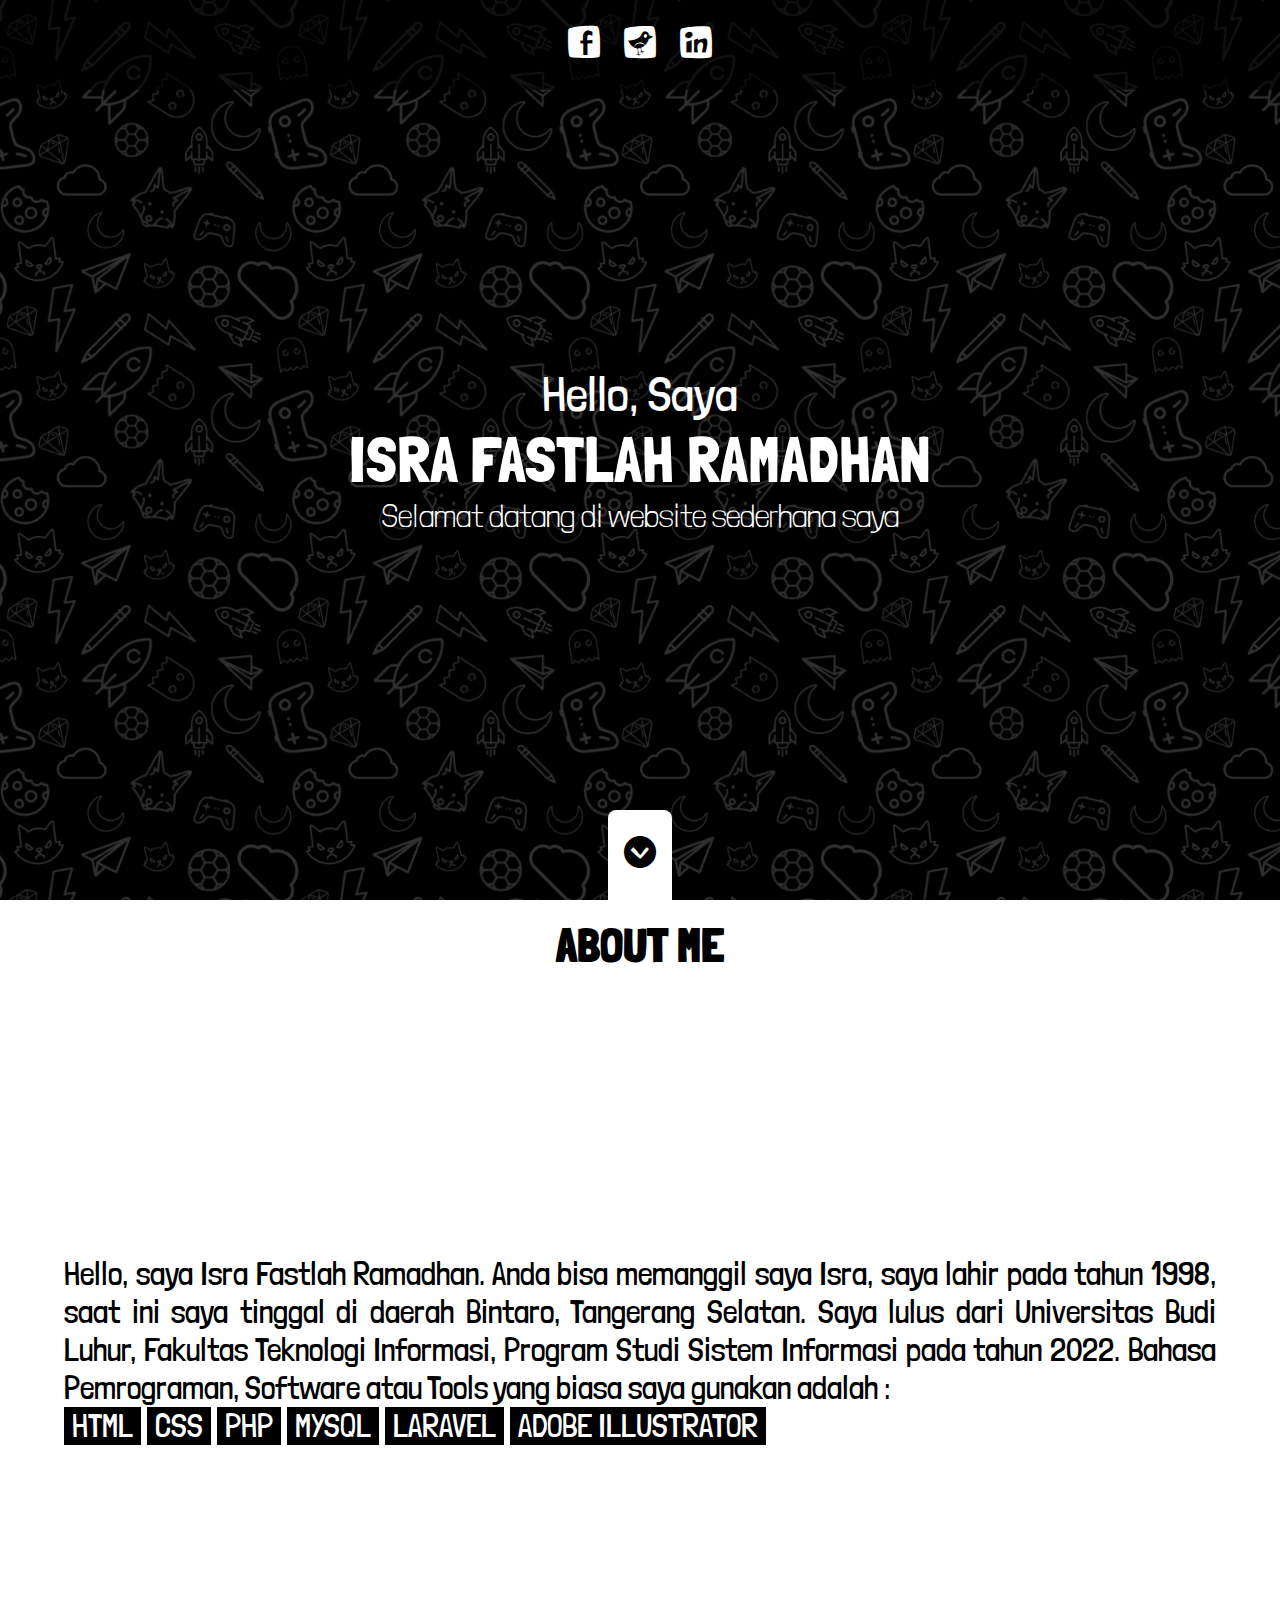
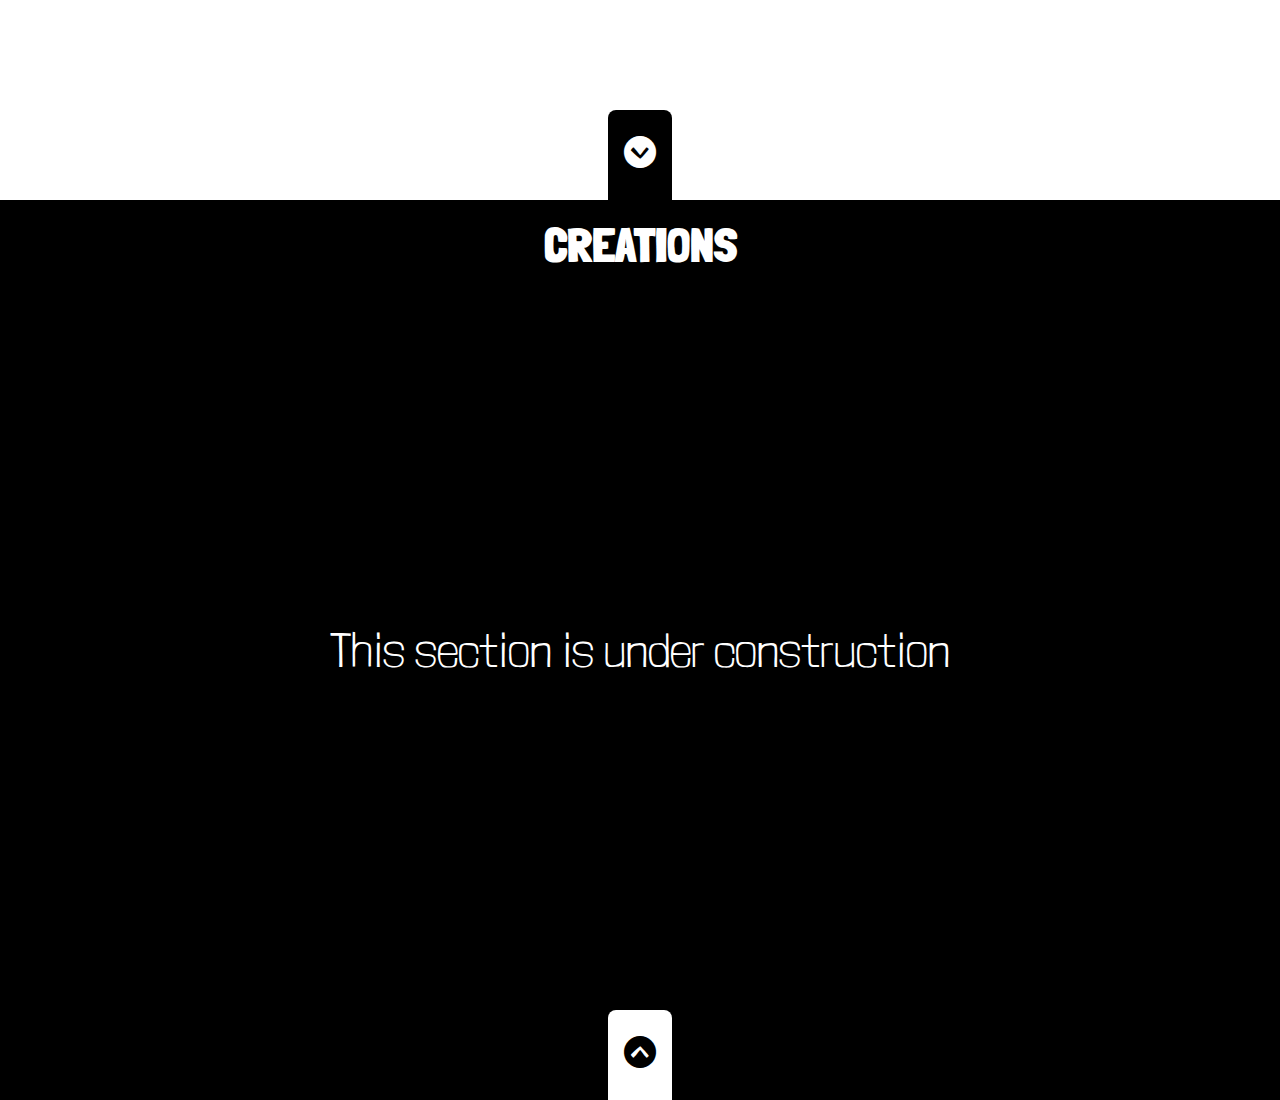
==== commit 27763b3a: "Update index.html" ====
--- a/index.html
+++ b/index.html
@@ -77,7 +77,7 @@
     <section id="creations">
         <div class="title__creations__container">
             <div class="title__creations">
-                <h1>Creations</h1>
+                <h1>CREATIONS</h1>
             </div>
         </div>
 
@@ -96,4 +96,4 @@
         </div>
     </section>
 </body>
-</html>+</html>
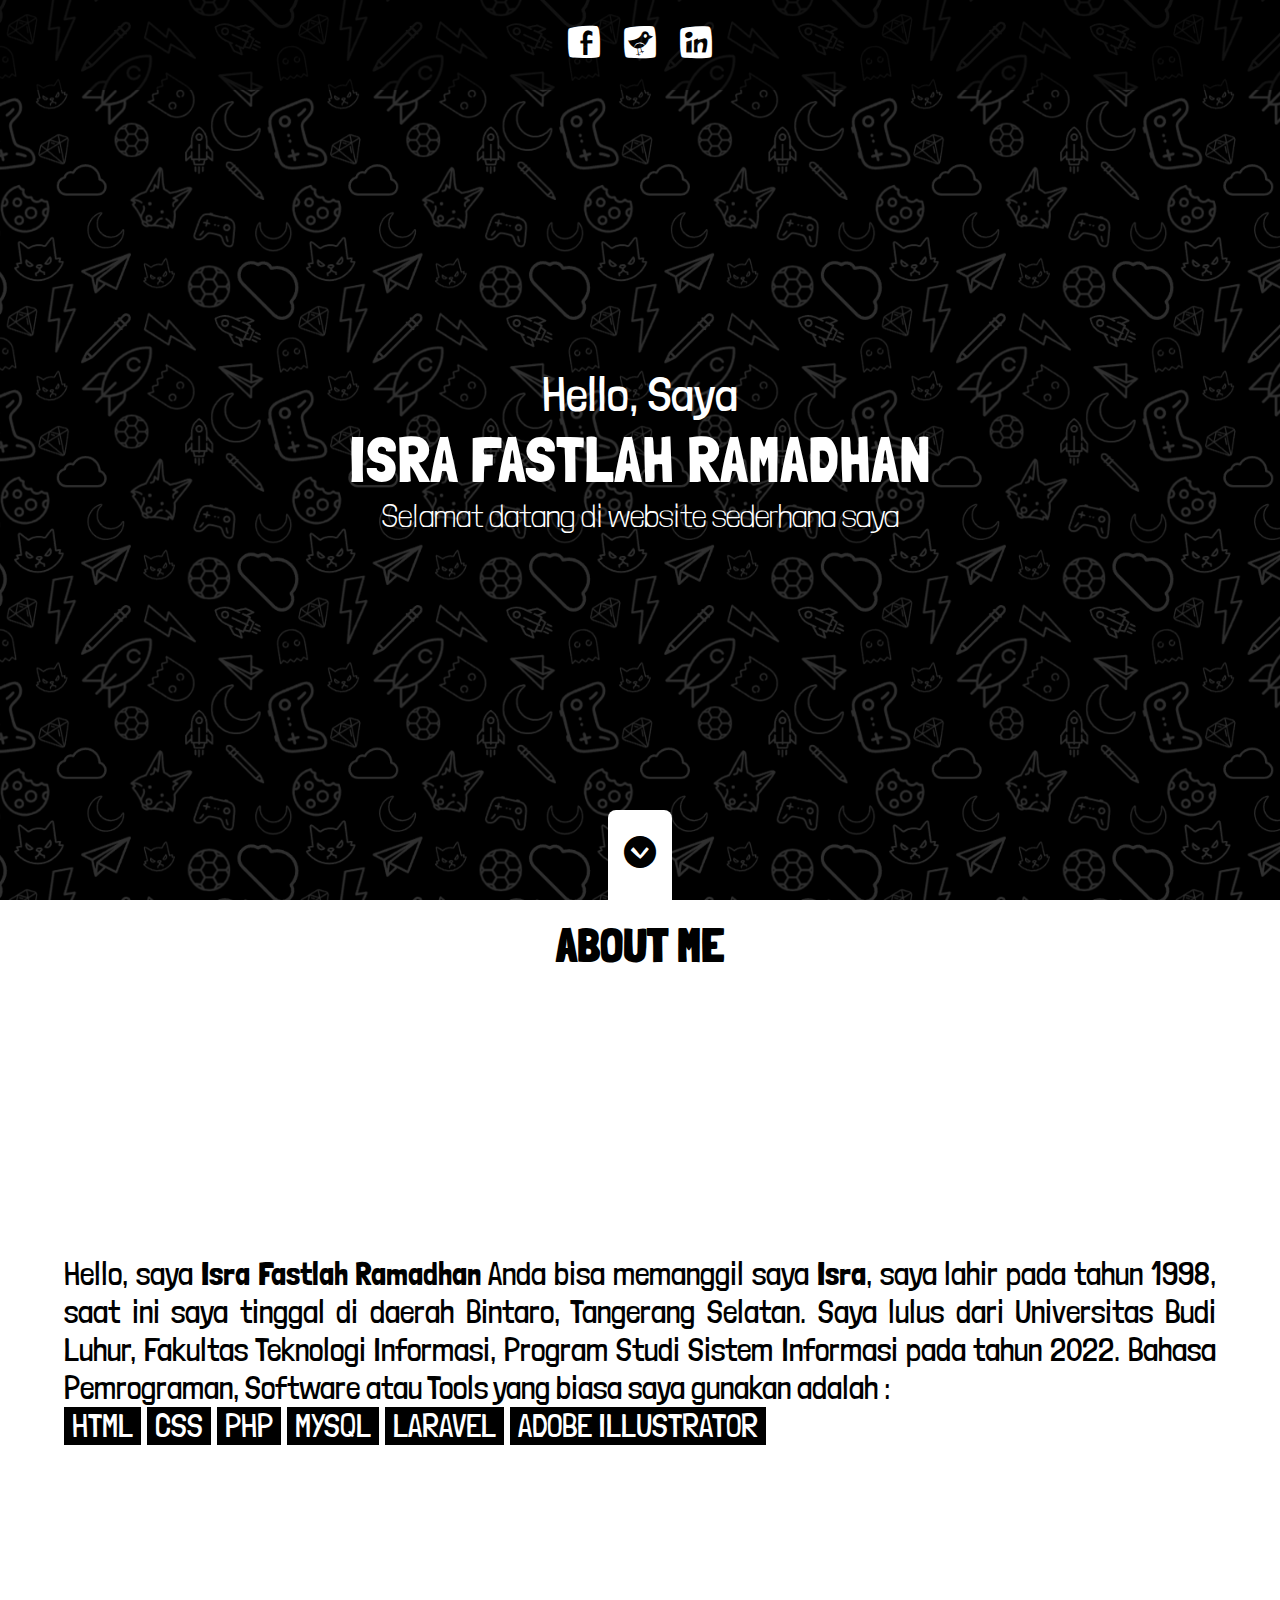
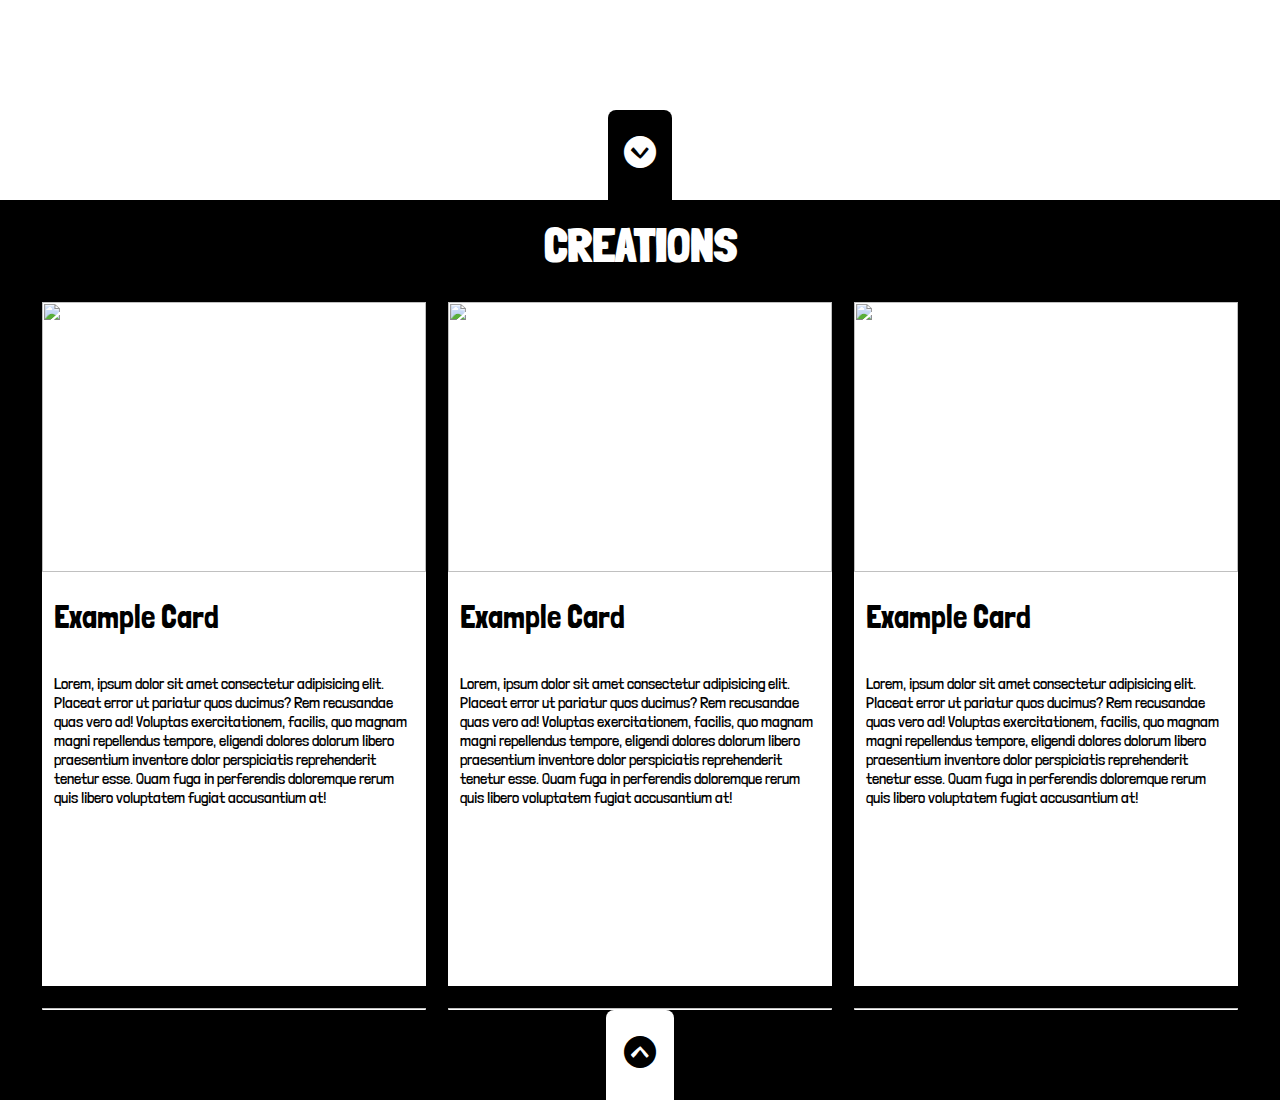
==== commit 33eada94: "Add files via upload" ====
--- a/index.html
+++ b/index.html
@@ -54,7 +54,7 @@
         <div class="content__about__container">
             <div class="content__about">
                 <p>
-                    Hello, saya Isra Fastlah Ramadhan. Anda bisa memanggil saya Isra, saya lahir pada tahun 1998, saat ini saya tinggal di daerah Bintaro, Tangerang Selatan. Saya lulus dari Universitas Budi Luhur, Fakultas Teknologi Informasi, Program Studi Sistem Informasi pada tahun 2022. Bahasa Pemrograman, Software atau Tools yang biasa saya gunakan adalah : <br>
+                    Hello, saya <b>Isra Fastlah Ramadhan</b> Anda bisa memanggil saya <b>Isra</b>, saya lahir pada tahun 1998, saat ini saya tinggal di daerah Bintaro, Tangerang Selatan. Saya lulus dari Universitas Budi Luhur, Fakultas Teknologi Informasi, Program Studi Sistem Informasi pada tahun 2022. Bahasa Pemrograman, Software atau Tools yang biasa saya gunakan adalah : <br>
                     <span>HTML</span>
                     <span>CSS</span>
                     <span>PHP</span>
@@ -83,7 +83,89 @@
 
         <div class="content__creations__container">
             <div class="content__creations">
-                <p>This section is under construction</p>
+                <div class="creations__card">
+                    <div class="card__image">
+                        <img src="https://source.unsplash.com/random/1920x1080/?cartoon" alt="">
+                    </div>
+
+                    <div class="card__title">
+                        Example Card
+                    </div>
+
+                    <div class="card__description">
+                        Lorem, ipsum dolor sit amet consectetur adipisicing elit. Placeat error ut pariatur quos ducimus? Rem recusandae quas vero ad! Voluptas exercitationem, facilis, quo magnam magni repellendus tempore, eligendi dolores dolorum libero praesentium inventore dolor perspiciatis reprehenderit tenetur esse. Quam fuga in perferendis doloremque rerum quis libero voluptatem fugiat accusantium at!
+                    </div>
+                </div>
+                
+                <div class="creations__card">
+                    <div class="card__image">
+                        <img src="https://source.unsplash.com/random/1920x1080/?doodle" alt="">
+                    </div>
+
+                    <div class="card__title">
+                        Example Card
+                    </div>
+
+                    <div class="card__description">
+                        Lorem, ipsum dolor sit amet consectetur adipisicing elit. Placeat error ut pariatur quos ducimus? Rem recusandae quas vero ad! Voluptas exercitationem, facilis, quo magnam magni repellendus tempore, eligendi dolores dolorum libero praesentium inventore dolor perspiciatis reprehenderit tenetur esse. Quam fuga in perferendis doloremque rerum quis libero voluptatem fugiat accusantium at!
+                    </div>
+                </div>
+
+                <div class="creations__card">
+                    <div class="card__image">
+                        <img src="https://source.unsplash.com/random/1920x1080/?art" alt="">
+                    </div>
+
+                    <div class="card__title">
+                        Example Card
+                    </div>
+
+                    <div class="card__description">
+                        Lorem, ipsum dolor sit amet consectetur adipisicing elit. Placeat error ut pariatur quos ducimus? Rem recusandae quas vero ad! Voluptas exercitationem, facilis, quo magnam magni repellendus tempore, eligendi dolores dolorum libero praesentium inventore dolor perspiciatis reprehenderit tenetur esse. Quam fuga in perferendis doloremque rerum quis libero voluptatem fugiat accusantium at!
+                    </div>
+                </div>
+                
+                <div class="creations__card">
+                    <div class="card__image">
+                        <img src="https://source.unsplash.com/random/1920x1080/?cartoon" alt="">
+                    </div>
+
+                    <div class="card__title">
+                        Example Card
+                    </div>
+
+                    <div class="card__description">
+                        Lorem, ipsum dolor sit amet consectetur adipisicing elit. Placeat error ut pariatur quos ducimus? Rem recusandae quas vero ad! Voluptas exercitationem, facilis, quo magnam magni repellendus tempore, eligendi dolores dolorum libero praesentium inventore dolor perspiciatis reprehenderit tenetur esse. Quam fuga in perferendis doloremque rerum quis libero voluptatem fugiat accusantium at!
+                    </div>
+                </div>
+                
+                <div class="creations__card">
+                    <div class="card__image">
+                        <img src="https://source.unsplash.com/random/1920x1080/?doodle" alt="">
+                    </div>
+
+                    <div class="card__title">
+                        Example Card
+                    </div>
+
+                    <div class="card__description">
+                        Lorem, ipsum dolor sit amet consectetur adipisicing elit. Placeat error ut pariatur quos ducimus? Rem recusandae quas vero ad! Voluptas exercitationem, facilis, quo magnam magni repellendus tempore, eligendi dolores dolorum libero praesentium inventore dolor perspiciatis reprehenderit tenetur esse. Quam fuga in perferendis doloremque rerum quis libero voluptatem fugiat accusantium at!
+                    </div>
+                </div>
+
+                <div class="creations__card">
+                    <div class="card__image">
+                        <img src="https://source.unsplash.com/random/1920x1080/?art" alt="">
+                    </div>
+
+                    <div class="card__title">
+                        Example Card
+                    </div>
+
+                    <div class="card__description">
+                        Lorem, ipsum dolor sit amet consectetur adipisicing elit. Placeat error ut pariatur quos ducimus? Rem recusandae quas vero ad! Voluptas exercitationem, facilis, quo magnam magni repellendus tempore, eligendi dolores dolorum libero praesentium inventore dolor perspiciatis reprehenderit tenetur esse. Quam fuga in perferendis doloremque rerum quis libero voluptatem fugiat accusantium at!
+                    </div>
+                </div>
             </div>
         </div>
 
@@ -96,4 +178,4 @@
         </div>
     </section>
 </body>
-</html>
+</html>--- a/style.css
+++ b/style.css
@@ -211,30 +211,67 @@
 }
 
 .content__creations__container {
+    /* background: yellow; */
     width: 100vw;
     height: 80vh;
-    display: flex;
-    align-items: center;
-    justify-content: center;
+    overflow-x: hidden;
+    -ms-overflow-style: none;
+    scrollbar-width: none;
+}
+.content__creations__container::-webkit-scrollbar {
+    display: none;
 }
 .content__creations {
-    padding: 64px;
-    text-align: center;
-    font-family: 'Londrina Solid', cursive;
-}
-.content__creations p {
-    color: white;
-    font-size: 3rem;
-    font-weight: 100;
+    font-family: 'Londrina Solid', cursive;
+    /* background: red; */
+    width: 100vw;
+    height: auto;
+    padding: 12px 0px;
+    display: grid;
+    grid-template-columns: repeat(3, 30vw);
+    grid-gap: 22px;
+    justify-content: center;
+}
+.creations__card {
+    background: white;
+    /* height: 76vh; */
+    display: grid;
+    grid-template-columns: auto;
+    grid-template-rows: 30vh 10vh 36vh;
+}
+.creations__card:hover {
+    transform: scale(1.075);
+    transition: 0.3s ease-in;
 }
 @media screen and (max-width: 767px) {
     .content__creations {
-        padding: 32px;
-    }
-    .content__creations p {
-        font-size: 1.4rem;
-        font-weight: 300;
-    }
+        grid-template-columns: 80vw;
+    }
+    .creations__card {
+        height: 76vh;
+    }
+}
+.card__image img {
+    width: 100%;
+    height: 100%;
+    object-fit: cover;
+}
+.card__title {
+    padding: 12px;
+    display: flex;
+    align-items: center;
+    font-size: 2rem;
+}
+.card__description {
+    padding: 12px;
+    font-weight: 300;
+    overflow: auto;
+    overflow-x: hidden;
+    -ms-overflow-style: none;
+    scrollbar-width: none;
+}
+.card__description::-webkit-scrollbar {
+    display: none;
 }
 
 .foot__creations__container {
@@ -255,5 +292,5 @@
     font-size: 32px;
     text-decoration: none;
     color: black;
-    margin: 16px;
+    margin: 18px;
 }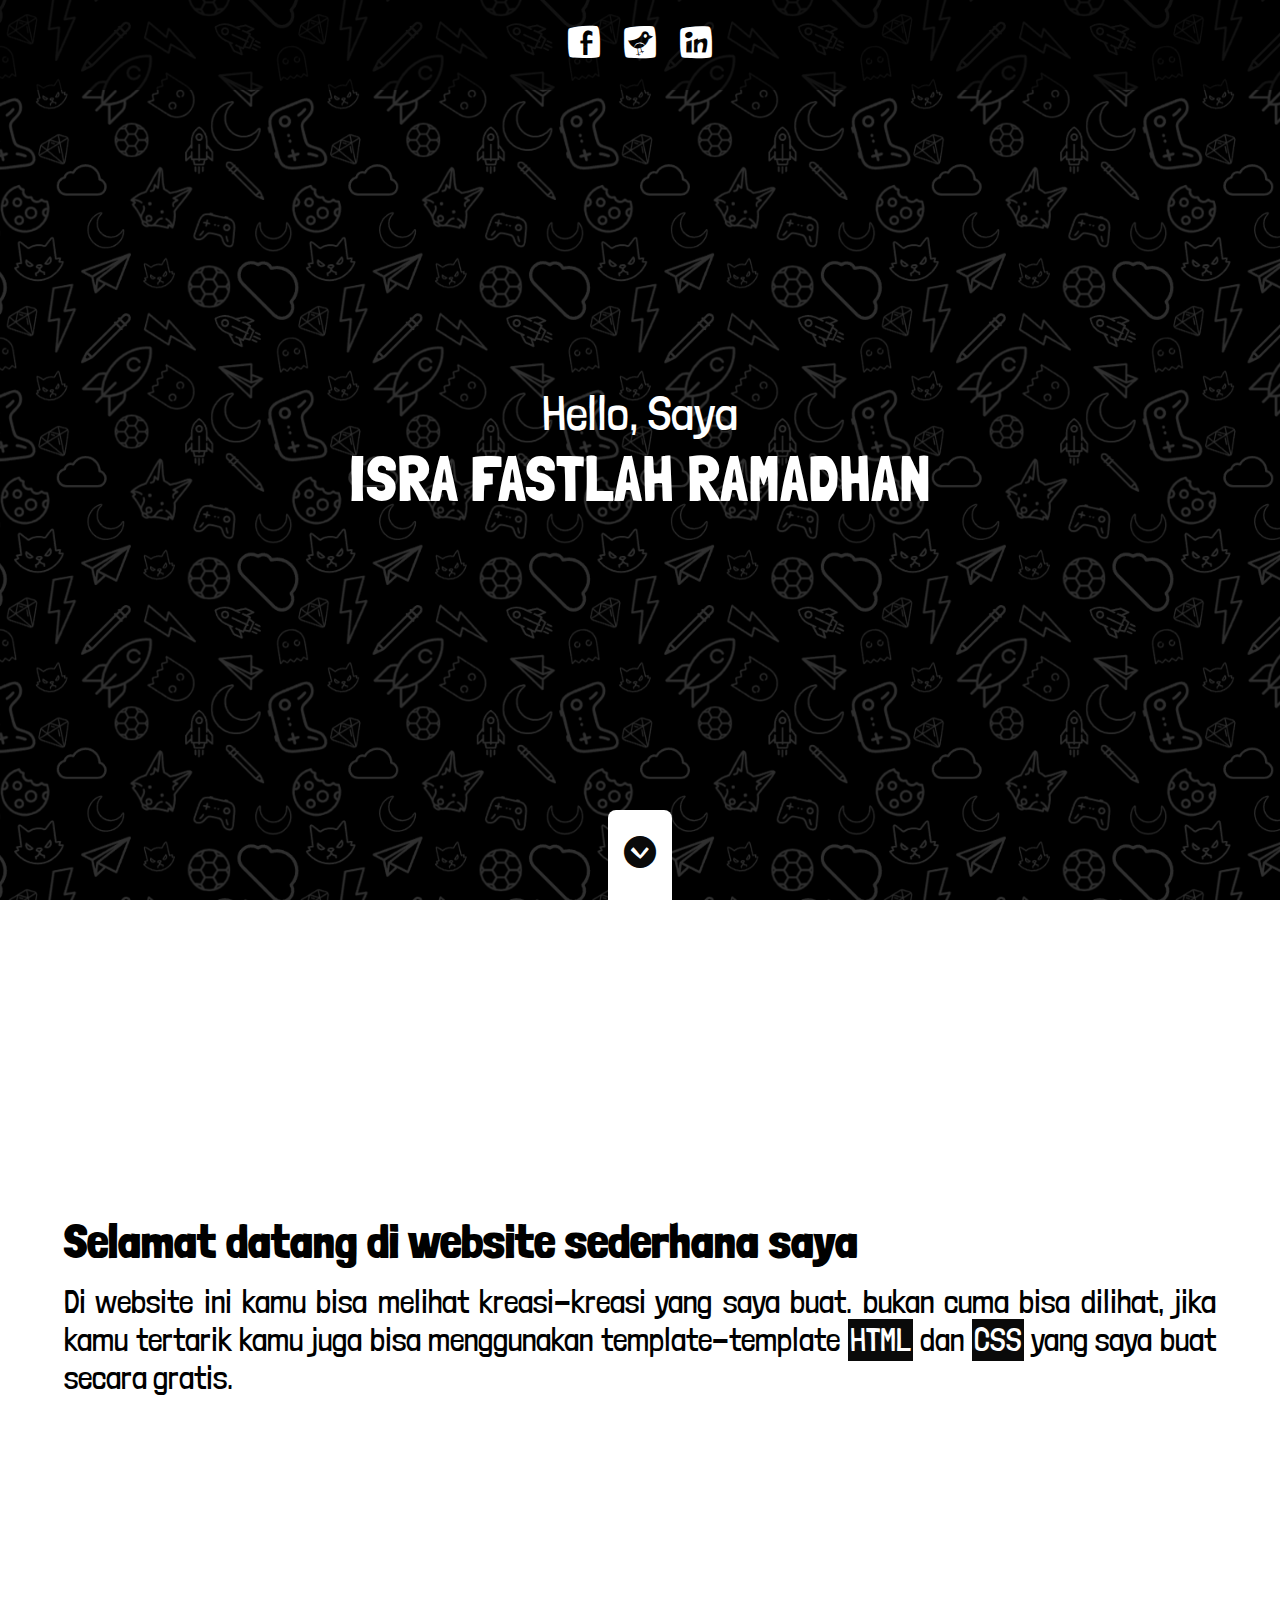
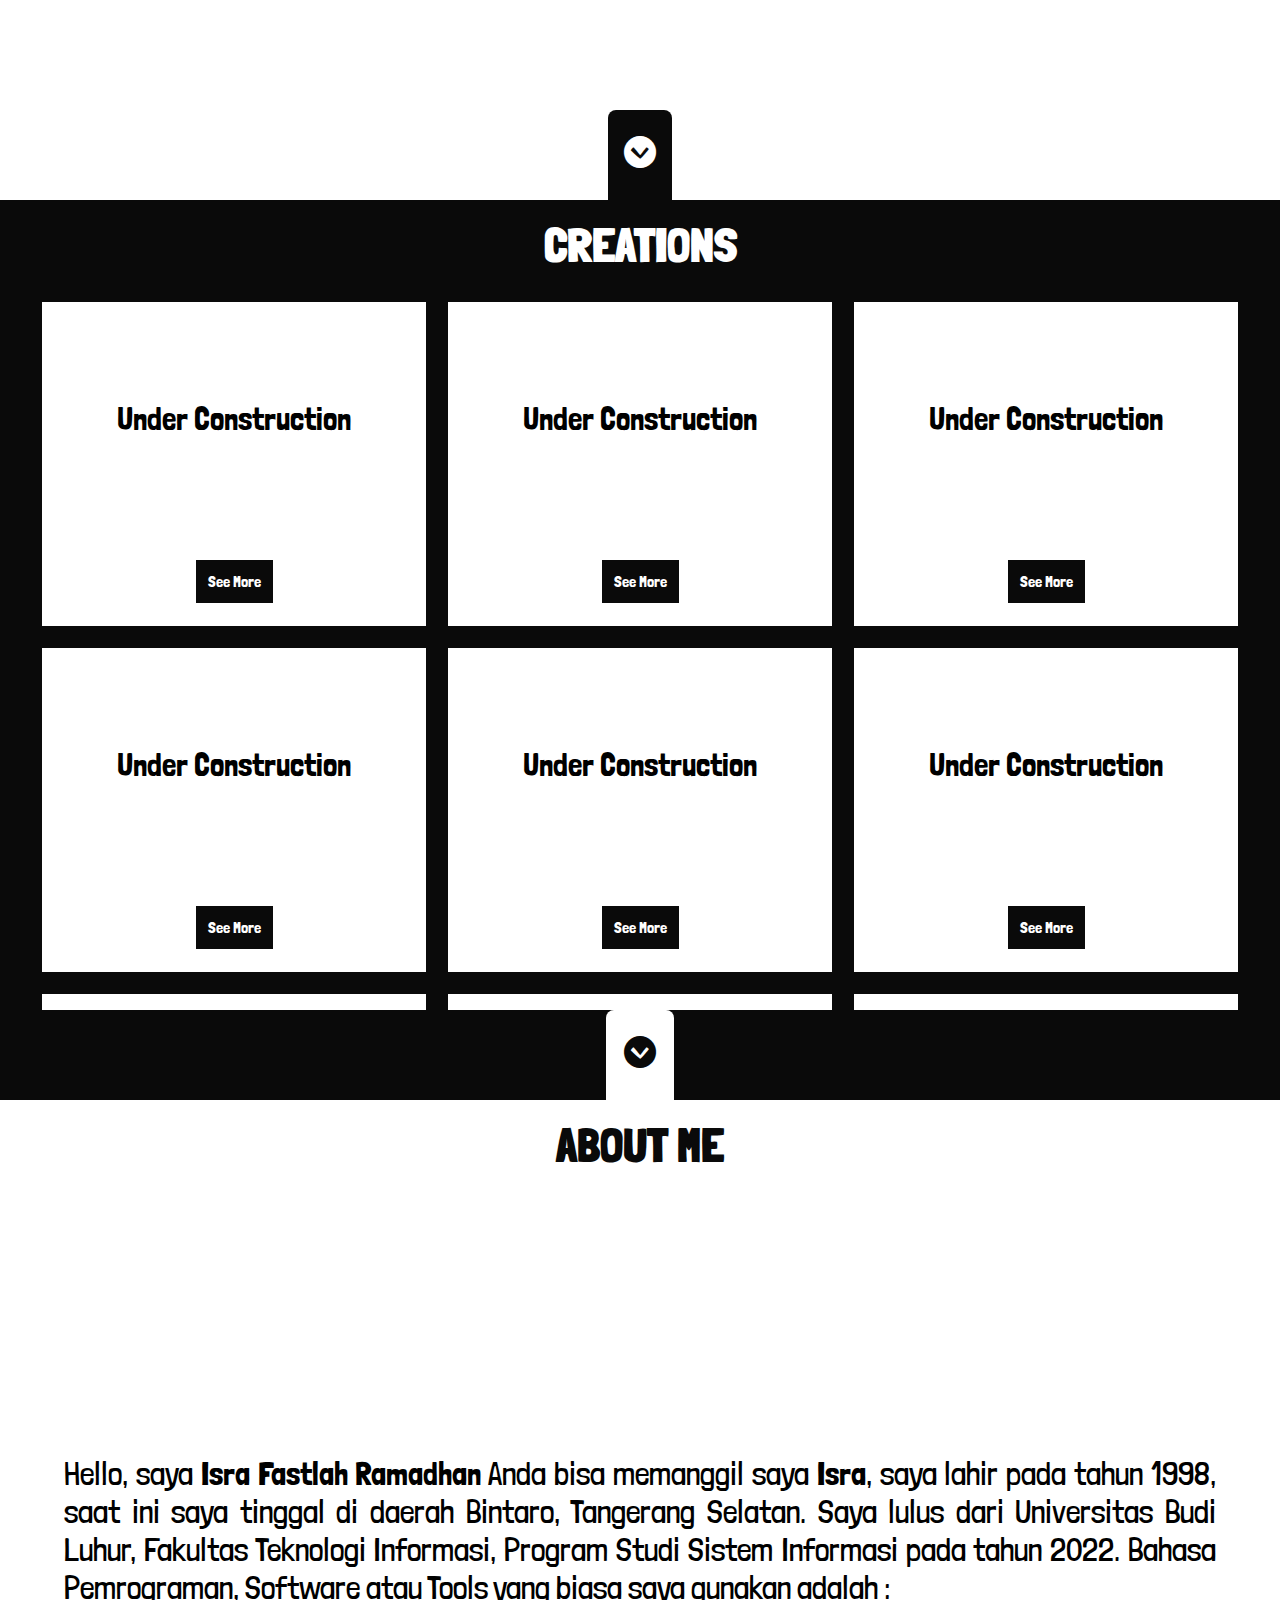
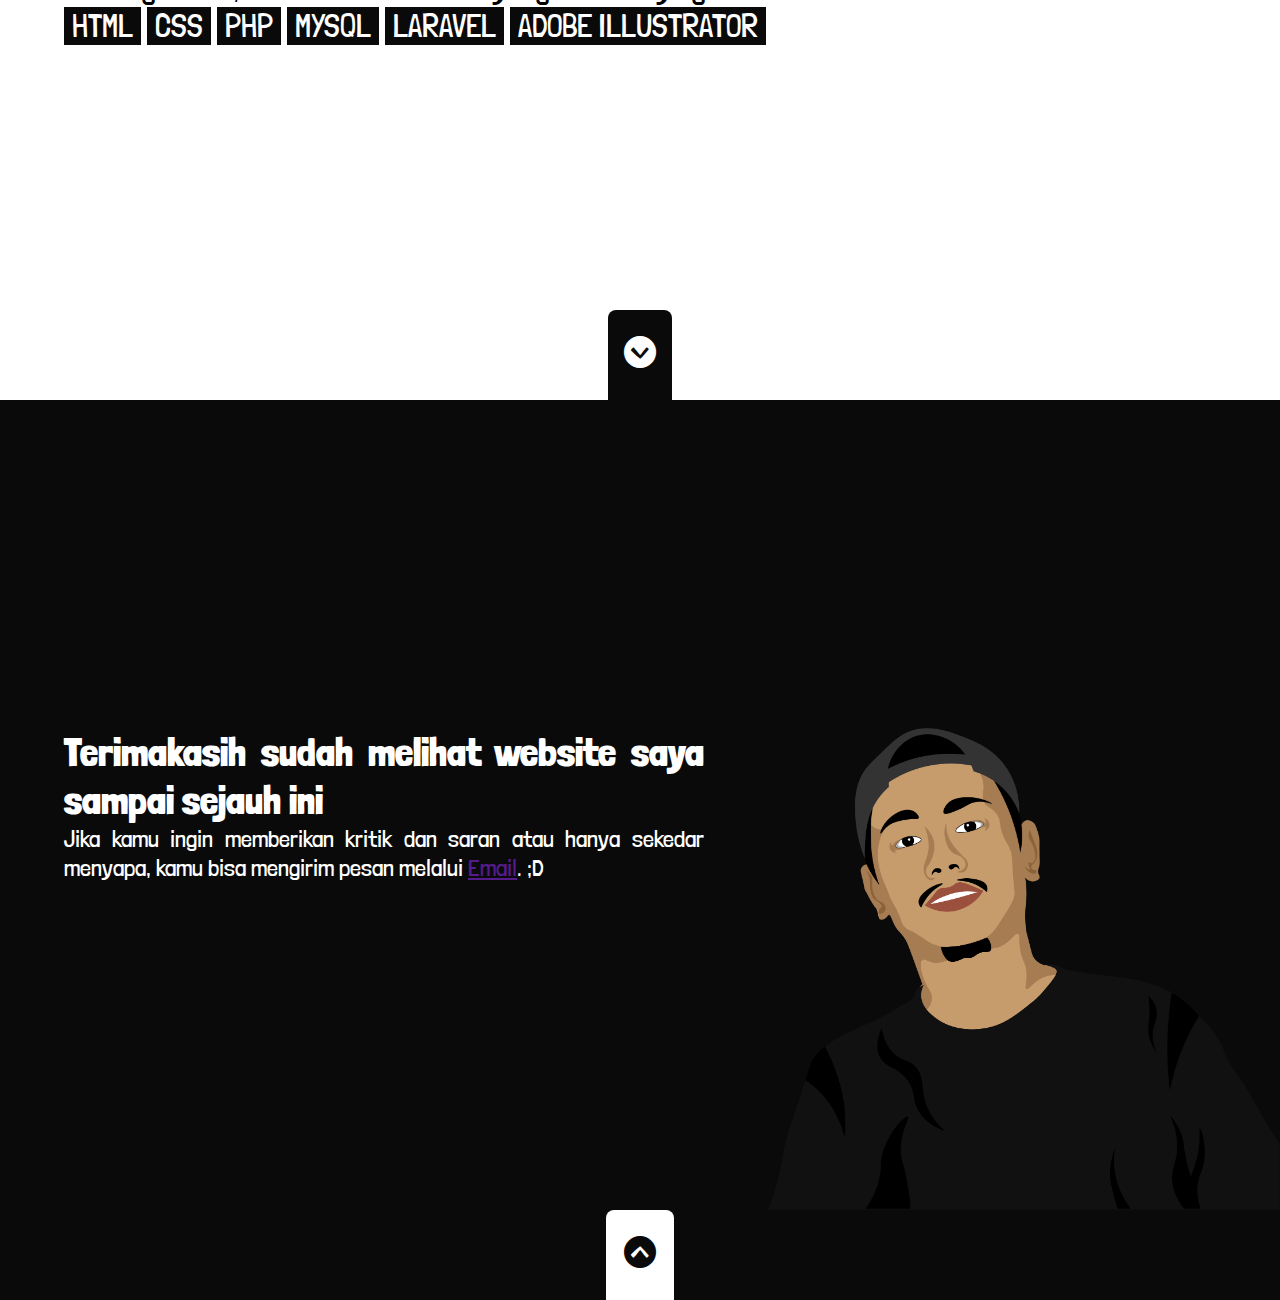
==== commit c8c5a811: "Add files via upload" ====
--- a/index.html
+++ b/index.html
@@ -12,6 +12,7 @@
     <link href="dist/captain-icons.css" rel="stylesheet">
 </head>
 <body>
+    <!-- Home Section -->
     <section id="home">
         <div class="social__icons__container">
             <div class="social__icons">
@@ -31,19 +32,176 @@
             <div class="content__home">
                 <h2>Hello, Saya</h2>
                 <h1>ISRA FASTLAH RAMADHAN</h1>
-                <p>Selamat datang di website sederhana saya</p>
             </div>
         </div>
 
         <div class="foot__home__container">
             <div class="foot__home">
+                <a href="#welcome">
+                    <i class='cap-icon ci-arrow-down-circled'></i>
+                </a>
+            </div>
+        </div>
+    </section>
+    <!-- End Home Section -->
+
+
+
+
+
+    <!-- Welcome Section -->
+    <section id="welcome">
+        <div class="content__welcome__container">
+            <div class="content__welcome">
+                <div class="welcome">
+                    <h1>Selamat datang di website sederhana saya</h1>
+                    <p>
+                        Di website ini kamu bisa melihat kreasi-kreasi yang saya buat. bukan cuma bisa dilihat, jika kamu tertarik kamu juga bisa menggunakan template-template <span>HTML</span> dan <span>CSS</span> yang saya buat secara gratis.
+                    </p>
+                </div>
+            </div>
+        </div>
+
+        <div class="foot__about__container">
+            <div class="foot__about">
+                <a href="#creations">
+                    <i class='cap-icon ci-arrow-down-circled'></i>
+                </a>
+            </div>
+        </div>
+    </section>
+    <!-- End Welcome Section -->
+
+
+
+
+
+    <!-- Creations Section -->
+    <section id="creations">
+        <div class="title__creations__container">
+            <div class="title__creations">
+                <h1>CREATIONS</h1>
+            </div>
+        </div>
+    
+        <div class="content__creations__container">
+            <div class="content__creations">
+                <div class="creations__card">
+                    <div class="card__content">
+                        Under Construction
+                    </div>
+                    <div class="card__foot">
+                        <a href="">
+                            See More
+                        </a>
+                    </div>
+                </div>
+    
+                <div class="creations__card">
+                    <div class="card__content">
+                        Under Construction
+                    </div>
+                    <div class="card__foot">
+                        <a href="">
+                            See More
+                        </a>
+                    </div>
+                </div>
+    
+                <div class="creations__card">
+                    <div class="card__content">
+                        Under Construction
+                    </div>
+                    <div class="card__foot">
+                        <a href="">
+                            See More
+                        </a>
+                    </div>
+                </div>
+    
+                <div class="creations__card">
+                    <div class="card__content">
+                        Under Construction
+                    </div>
+                    <div class="card__foot">
+                        <a href="">
+                            See More
+                        </a>
+                    </div>
+                </div>
+    
+                <div class="creations__card">
+                    <div class="card__content">
+                        Under Construction
+                    </div>
+                    <div class="card__foot">
+                        <a href="">
+                            See More
+                        </a>
+                    </div>
+                </div>
+    
+                <div class="creations__card">
+                    <div class="card__content">
+                        Under Construction
+                    </div>
+                    <div class="card__foot">
+                        <a href="">
+                            See More
+                        </a>
+                    </div>
+                </div>
+    
+                <div class="creations__card">
+                    <div class="card__content">
+                        Under Construction
+                    </div>
+                    <div class="card__foot">
+                        <a href="">
+                            See More
+                        </a>
+                    </div>
+                </div>
+    
+                <div class="creations__card">
+                    <div class="card__content">
+                        Under Construction
+                    </div>
+                    <div class="card__foot">
+                        <a href="">
+                            See More
+                        </a>
+                    </div>
+                </div>
+    
+                <div class="creations__card">
+                    <div class="card__content">
+                        Under Construction
+                    </div>
+                    <div class="card__foot">
+                        <a href="">
+                            See More
+                        </a>
+                    </div>
+                </div>
+            </div>
+        </div>
+    
+        <div class="foot__creations__container">
+            <div class="foot__creations">
                 <a href="#about">
                     <i class='cap-icon ci-arrow-down-circled'></i>
                 </a>
             </div>
         </div>
     </section>
-
+    <!-- End Creations Section -->
+
+
+
+
+
+    <!-- About Section -->
     <section id="about">
         <div class="title__about__container">
             <div class="title__about">
@@ -67,115 +225,44 @@
 
         <div class="foot__about__container">
             <div class="foot__about">
-                <a href="#creations">
-                    <i class='cap-icon ci-arrow-down-circled'></i>
-                </a>
-            </div>
-        </div>
-    </section>
-
-    <section id="creations">
-        <div class="title__creations__container">
-            <div class="title__creations">
-                <h1>CREATIONS</h1>
-            </div>
-        </div>
-
-        <div class="content__creations__container">
-            <div class="content__creations">
-                <div class="creations__card">
-                    <div class="card__image">
-                        <img src="https://source.unsplash.com/random/1920x1080/?cartoon" alt="">
-                    </div>
-
-                    <div class="card__title">
-                        Example Card
-                    </div>
-
-                    <div class="card__description">
-                        Lorem, ipsum dolor sit amet consectetur adipisicing elit. Placeat error ut pariatur quos ducimus? Rem recusandae quas vero ad! Voluptas exercitationem, facilis, quo magnam magni repellendus tempore, eligendi dolores dolorum libero praesentium inventore dolor perspiciatis reprehenderit tenetur esse. Quam fuga in perferendis doloremque rerum quis libero voluptatem fugiat accusantium at!
-                    </div>
-                </div>
-                
-                <div class="creations__card">
-                    <div class="card__image">
-                        <img src="https://source.unsplash.com/random/1920x1080/?doodle" alt="">
-                    </div>
-
-                    <div class="card__title">
-                        Example Card
-                    </div>
-
-                    <div class="card__description">
-                        Lorem, ipsum dolor sit amet consectetur adipisicing elit. Placeat error ut pariatur quos ducimus? Rem recusandae quas vero ad! Voluptas exercitationem, facilis, quo magnam magni repellendus tempore, eligendi dolores dolorum libero praesentium inventore dolor perspiciatis reprehenderit tenetur esse. Quam fuga in perferendis doloremque rerum quis libero voluptatem fugiat accusantium at!
-                    </div>
-                </div>
-
-                <div class="creations__card">
-                    <div class="card__image">
-                        <img src="https://source.unsplash.com/random/1920x1080/?art" alt="">
-                    </div>
-
-                    <div class="card__title">
-                        Example Card
-                    </div>
-
-                    <div class="card__description">
-                        Lorem, ipsum dolor sit amet consectetur adipisicing elit. Placeat error ut pariatur quos ducimus? Rem recusandae quas vero ad! Voluptas exercitationem, facilis, quo magnam magni repellendus tempore, eligendi dolores dolorum libero praesentium inventore dolor perspiciatis reprehenderit tenetur esse. Quam fuga in perferendis doloremque rerum quis libero voluptatem fugiat accusantium at!
-                    </div>
-                </div>
-                
-                <div class="creations__card">
-                    <div class="card__image">
-                        <img src="https://source.unsplash.com/random/1920x1080/?cartoon" alt="">
-                    </div>
-
-                    <div class="card__title">
-                        Example Card
-                    </div>
-
-                    <div class="card__description">
-                        Lorem, ipsum dolor sit amet consectetur adipisicing elit. Placeat error ut pariatur quos ducimus? Rem recusandae quas vero ad! Voluptas exercitationem, facilis, quo magnam magni repellendus tempore, eligendi dolores dolorum libero praesentium inventore dolor perspiciatis reprehenderit tenetur esse. Quam fuga in perferendis doloremque rerum quis libero voluptatem fugiat accusantium at!
-                    </div>
-                </div>
-                
-                <div class="creations__card">
-                    <div class="card__image">
-                        <img src="https://source.unsplash.com/random/1920x1080/?doodle" alt="">
-                    </div>
-
-                    <div class="card__title">
-                        Example Card
-                    </div>
-
-                    <div class="card__description">
-                        Lorem, ipsum dolor sit amet consectetur adipisicing elit. Placeat error ut pariatur quos ducimus? Rem recusandae quas vero ad! Voluptas exercitationem, facilis, quo magnam magni repellendus tempore, eligendi dolores dolorum libero praesentium inventore dolor perspiciatis reprehenderit tenetur esse. Quam fuga in perferendis doloremque rerum quis libero voluptatem fugiat accusantium at!
-                    </div>
-                </div>
-
-                <div class="creations__card">
-                    <div class="card__image">
-                        <img src="https://source.unsplash.com/random/1920x1080/?art" alt="">
-                    </div>
-
-                    <div class="card__title">
-                        Example Card
-                    </div>
-
-                    <div class="card__description">
-                        Lorem, ipsum dolor sit amet consectetur adipisicing elit. Placeat error ut pariatur quos ducimus? Rem recusandae quas vero ad! Voluptas exercitationem, facilis, quo magnam magni repellendus tempore, eligendi dolores dolorum libero praesentium inventore dolor perspiciatis reprehenderit tenetur esse. Quam fuga in perferendis doloremque rerum quis libero voluptatem fugiat accusantium at!
-                    </div>
-                </div>
-            </div>
-        </div>
-
-        <div class="foot__creations__container">
-            <div class="foot__creations">
-                <a href="#about">
+                <a href="#thanks">
+                    <i class='cap-icon ci-arrow-down-circled'></i>
+                </a>
+            </div>
+        </div>
+    </section>
+    <!-- End About Section -->
+
+
+
+
+
+    <!-- Thanks Section -->
+    <section id="thanks">
+        <div class="content__thanks__container">
+            <div class="content__thanks">
+                <div class="thanks">
+                    <h1>Terimakasih sudah melihat website saya sampai sejauh ini</h1>
+                    <p>
+                        Jika kamu ingin memberikan kritik dan saran atau hanya sekedar menyapa, kamu bisa mengirim pesan melalui <a href="">Email</a>. ;D
+                    </p>
+                </div>
+
+                <div class="photo">
+                    <img src="me.png" alt="">
+                </div>
+            </div>
+        </div>
+
+        <div class="foot__thanks__container">
+            <div class="foot__thanks">
+                <a href="#home">
                     <i class='cap-icon ci-arrow-up-circled'></i>
                 </a>
             </div>
         </div>
     </section>
+    
+    <!-- End Thanks Section -->
 </body>
 </html>--- a/style.css
+++ b/style.css
@@ -22,13 +22,17 @@
     scrollbar-width: none;
     /* Firefox */
 }
+:root {
+    --black : rgb(10, 10, 10);
+}
 
 section {
     width: 100vw;
     height: 100vh;
 }
+/* ==================== Home Section CSS ==================== */
 section#home {
-    background-image: url(background_pattern.png);
+    background-image: url(background-pattern.png);
     background-repeat: no-repeat;
     background-size: cover;
 }
@@ -72,10 +76,6 @@
     font-size: 4rem;
     font-weight: 400;
 }
-.content__home p {
-    font-size: 2rem;
-    font-weight: 100;
-}
 @media screen and (max-width: 767px) {
     .content__home h2 {
         font-size: 2rem;
@@ -83,9 +83,6 @@
     .content__home h1 {
         font-size: 3rem;
     }
-    .content__home p {
-        font-size: 1.5rem;
-    }
 }
 
 
@@ -106,94 +103,78 @@
 .foot__home a {
     font-size: 32px;
     text-decoration: none;
-    color: black;
+    color: var(--black);
     margin: 16px;
 }
-
-
-
-
-
-section#about {
-    background: white;
-}
-
-.title__about__container {
-    width: 100vw;
-    height: 10vh;
-    display: flex;
-    align-items: center;
-    justify-content: center;
-}
-.title__about {
-    font-family: 'Londrina Solid', cursive;
-    color: black;
-}
-.title__about h1 {
+/* ==================== End Home Section CSS ==================== */
+
+
+
+
+
+/* ==================== Welcome Section CSS ==================== */
+section#welcome {
+    background: white;
+}
+
+.content__welcome__container {
+    /* background: red; */
+    height: 90vh;
+}
+.content__welcome {
+    /* background: blue; */
+    display: flex;
+    align-items: center;
+    justify-content: center;
+    width: 100vw;
+    height: 90vh;
+}
+.welcome {
+    /* background: red; */
+    padding: 64px;
+    font-family: 'Londrina Solid', cursive;
+}
+.welcome h1 {
     font-size: 3rem;
-}
-
-.content__about__container {
-    width: 100vw;
-    height: 80vh;
-    display: flex;
-    align-items: center;
-    justify-content: center;
-}
-.content__about {
-    padding: 64px;
-    text-align: justify;
-    font-family: 'Londrina Solid', cursive;
-}
-.content__about p {
+    margin-bottom: 14px;
+}
+.welcome p {
     font-size: 2rem;
     font-weight: 300;
-}
-.content__about p span {
-    background: black;
-    color: white;
-    padding: 0px 8px;
-    margin-bottom: 4px;
+    text-align: justify;
+}
+
+.welcome p span {
+    background: var(--black);
+    color: white;
+    padding: 2px;
 }
 @media screen and (max-width: 767px) {
-    .content__about {
+    .content__welcome {
+        grid-template-columns: 100vw;
+        grid-template-rows: 50vh 40vh;
+    }
+    .welcome {
         padding: 32px;
     }
-    .content__about p {
-        font-size: 1.4rem;
+    .welcome h1 {
+        font-size: 2rem;
+    }
+    .welcome p {
+        font-size: 1.5rem;
         font-weight: 300;
     }
 }
-
-.foot__about__container {
-    width: 100vw;
-    height: 10vh;
-    display: flex;
-    justify-content: center;
-}
-.foot__about {
-    background: black;
-    border-top-left-radius: 8px;
-    border-top-right-radius: 8px;
-    display: flex;
-    justify-content: center;
-    align-items: center;
-}
-.foot__about a {
-    font-size: 32px;
-    text-decoration: none;
-    color: white;
-    margin: 16px;
-}
-
-
-
-
-
+/* ==================== End Welcome Section CSS ==================== */
+
+
+
+
+
+/* ==================== Creations Section CSS ==================== */
 section#creations {
-    background: black;
-}
-
+    background: var(--black);
+}
 
 .title__creations__container {
     width: 100vw;
@@ -234,10 +215,10 @@
 }
 .creations__card {
     background: white;
-    /* height: 76vh; */
+    height: 36vh;
     display: grid;
-    grid-template-columns: auto;
-    grid-template-rows: 30vh 10vh 36vh;
+    grid-template-columns: 100%;
+    grid-template-rows: 26vh 10vh;
 }
 .creations__card:hover {
     transform: scale(1.075);
@@ -248,30 +229,30 @@
         grid-template-columns: 80vw;
     }
     .creations__card {
-        height: 76vh;
-    }
-}
-.card__image img {
-    width: 100%;
-    height: 100%;
-    object-fit: cover;
-}
-.card__title {
+        height: 36vh;
+    }
+}
+.card__content {
+    /* background: red; */
+    display: flex;
+    align-items: center;
+    justify-content: center;
+    font-size: 2rem;
+}
+.card__foot {
+    display: flex;
+    align-items: center;
+    justify-content: center;
+    padding: 0px 14px;
+}
+.card__foot a {
+    background: var(--black);
+    color: white;
     padding: 12px;
-    display: flex;
-    align-items: center;
-    font-size: 2rem;
-}
-.card__description {
-    padding: 12px;
-    font-weight: 300;
-    overflow: auto;
-    overflow-x: hidden;
-    -ms-overflow-style: none;
-    scrollbar-width: none;
-}
-.card__description::-webkit-scrollbar {
-    display: none;
+    text-decoration: none;
+}
+.card__foot a:hover {
+    color: rgb(80, 80, 255);
 }
 
 .foot__creations__container {
@@ -291,6 +272,190 @@
 .foot__creations a {
     font-size: 32px;
     text-decoration: none;
-    color: black;
+    color: var(--black);
     margin: 18px;
-}+}
+/* ==================== End Creations Section CSS ==================== */
+
+
+
+
+
+/* ==================== About Section CSS ==================== */
+section#about {
+    background: white;
+}
+
+.title__about__container {
+    width: 100vw;
+    height: 10vh;
+    display: flex;
+    align-items: center;
+    justify-content: center;
+}
+
+.title__about {
+    font-family: 'Londrina Solid', cursive;
+    color: var(--black);
+}
+
+.title__about h1 {
+    font-size: 3rem;
+}
+
+.content__about__container {
+    width: 100vw;
+    height: 80vh;
+    display: flex;
+    align-items: center;
+    justify-content: center;
+}
+
+.content__about {
+    padding: 64px;
+    text-align: justify;
+    font-family: 'Londrina Solid', cursive;
+}
+
+.content__about p {
+    font-size: 2rem;
+    font-weight: 300;
+}
+
+.content__about p span {
+    background: var(--black);
+    color: white;
+    padding: 0px 8px;
+    margin-bottom: 4px;
+}
+
+@media screen and (max-width: 767px) {
+    .content__about {
+        padding: 32px;
+    }
+
+    .content__about p {
+        font-size: 1.4rem;
+        font-weight: 300;
+    }
+}
+
+.foot__about__container {
+    width: 100vw;
+    height: 10vh;
+    display: flex;
+    justify-content: center;
+}
+
+.foot__about {
+    background: var(--black);
+    border-top-left-radius: 8px;
+    border-top-right-radius: 8px;
+    display: flex;
+    justify-content: center;
+    align-items: center;
+}
+
+.foot__about a {
+    font-size: 32px;
+    text-decoration: none;
+    color: white;
+    margin: 16px;
+}
+
+/* ==================== End About Section CSS ==================== */
+
+
+
+
+
+/* ==================== Thanks Section CSS ==================== */
+section#thanks {
+    background: var(--black);
+}
+
+.content__thanks__container {
+    /* background: red; */
+}
+.content__thanks {
+    display: grid;
+    grid-template-columns: 60vw 40vw;
+    grid-template-rows: 90vh;
+    align-items: center;
+}
+.thanks {
+    /* background: mediumaquamarine; */
+    font-family: 'Londrina Solid', cursive;
+    padding: 64px;
+    text-align: justify;
+    color: white;
+}
+.thanks h1 {
+    font-size: 2.5rem;
+}
+.thanks p {
+    font-size: 1.5rem;
+    font-weight: 300;
+}
+.photo {
+    /* background: mediumvioletred; */
+    height: 90vh;
+    display: flex;
+    align-items: flex-end;
+    justify-content: flex-end;
+}
+.photo img {
+    width: 100%;
+    max-width: 40vw;
+    object-fit: contain;
+    object-position: bottom;
+}
+@media screen and (max-width: 767px) {
+    .content__thanks {
+        display: grid;
+        grid-template-columns: 100vw;
+        grid-template-rows: 50vh 40vh;
+        align-items: center;
+    }
+    .thanks {
+        padding: 32px;
+    }
+    .thanks h1 {
+        font-size: 1.5rem;
+    }
+    .thanks p {
+        font-size: 1.2rem;
+    }
+    .photo {
+        height: 40vh;
+    }
+    .photo img {
+        height: 100%;
+        max-height: 40vh;
+        width: 100%;
+        max-width: 100vw;
+        width: 50vw;
+        object-fit: contain;
+    }
+}
+.foot__thanks__container {
+    width: 100vw;
+    height: 10vh;
+    display: flex;
+    justify-content: center;
+}
+.foot__thanks {
+    background: white;
+    border-top-left-radius: 8px;
+    border-top-right-radius: 8px;
+    display: flex;
+    justify-content: center;
+    align-items: center;
+}
+.foot__thanks a {
+    font-size: 32px;
+    text-decoration: none;
+    color: var(--black);
+    margin: 18px;
+}
+/* ==================== End Thanks Section CSS ==================== */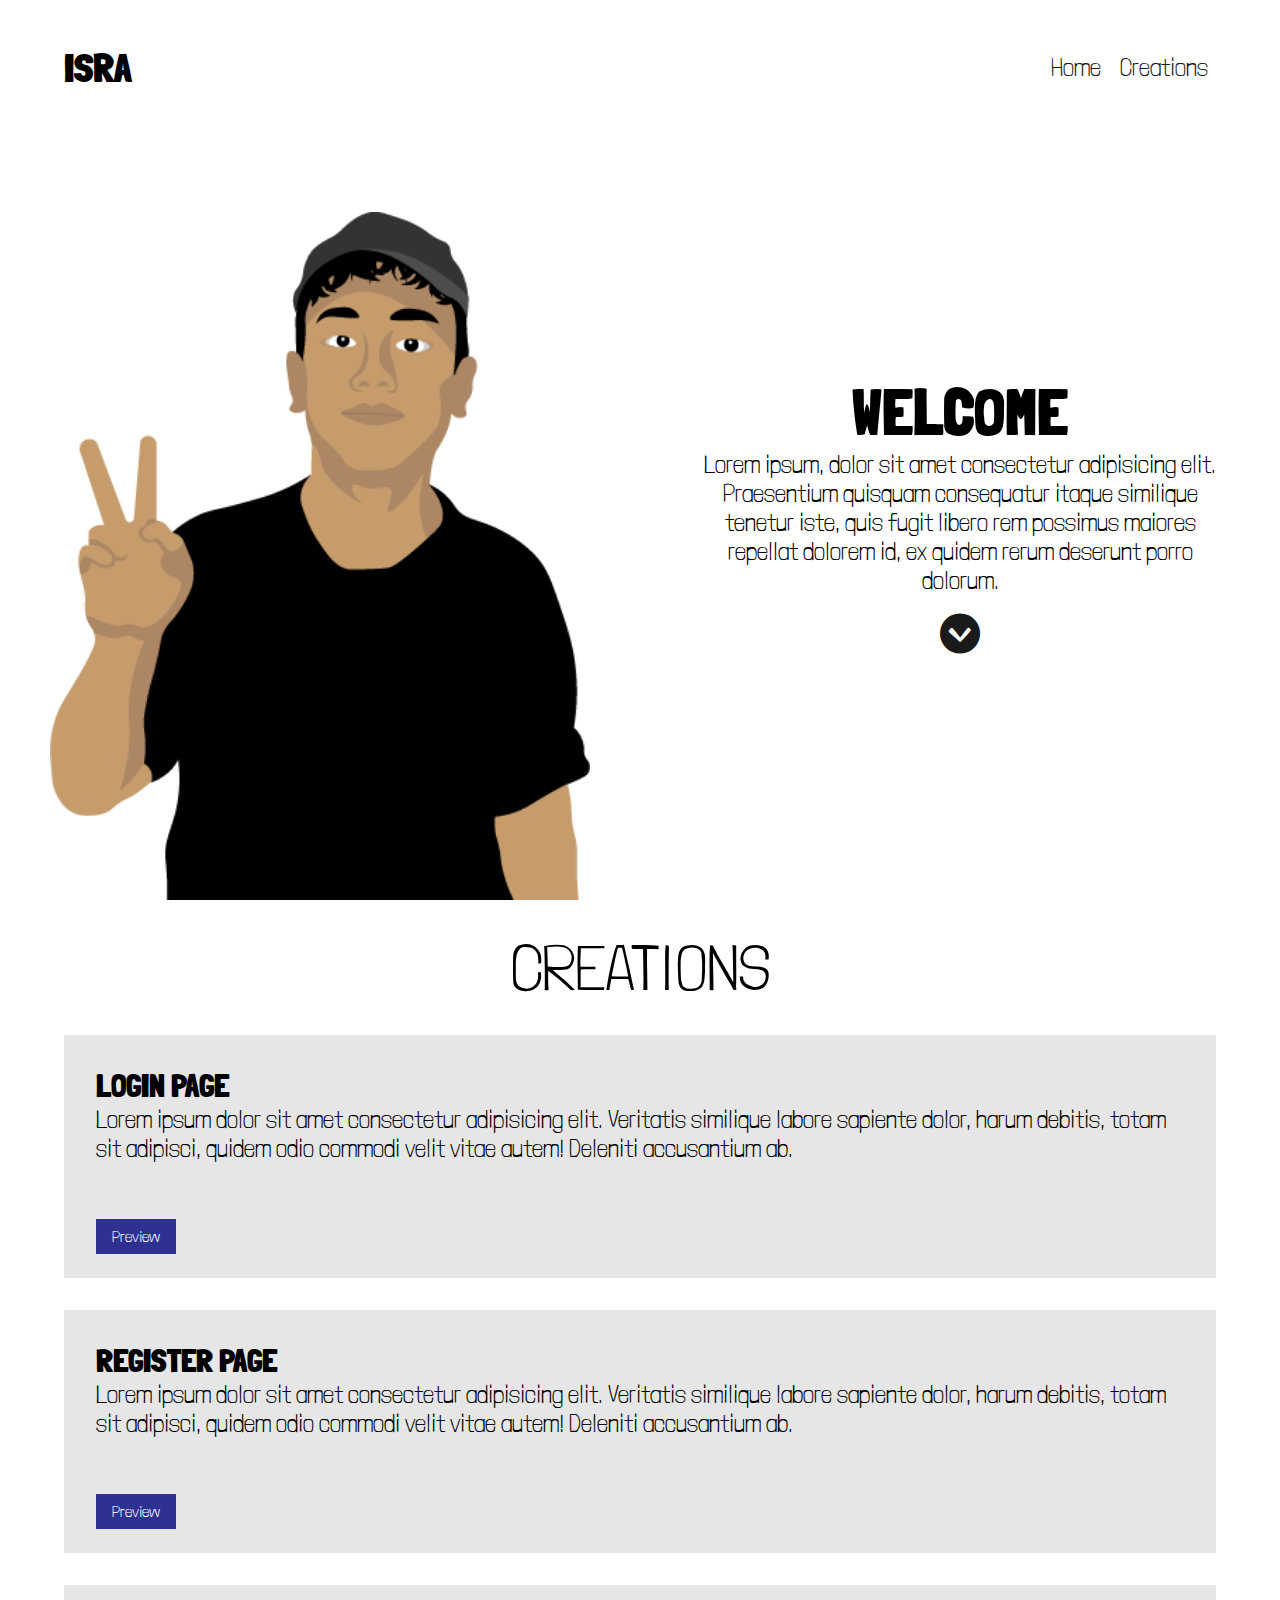
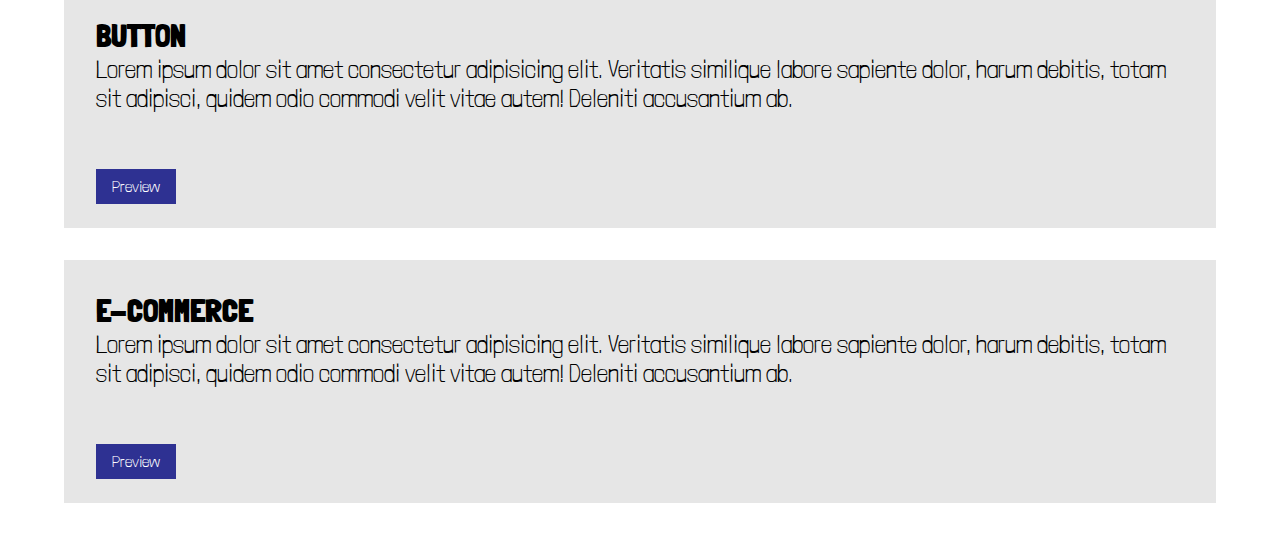
==== commit 3bbff2dd: "Add files via upload" ====
--- a/index.html
+++ b/index.html
@@ -4,265 +4,112 @@
     <meta charset="UTF-8">
     <meta http-equiv="X-UA-Compatible" content="IE=edge">
     <meta name="viewport" content="width=device-width, initial-scale=1.0">
-    <title>Isra FR</title>
-
-    <link rel="stylesheet" href="style.css">
-
-    <!-- Captain Icons CSS -->
-    <link href="dist/captain-icons.css" rel="stylesheet">
+    <title>Isra Fastlah Ramadhan</title>
+    <link rel="stylesheet" href="css/style.css">
+    <link rel="stylesheet" href="captain-icons/dist/captain-icons.css">
 </head>
 <body>
-    <!-- Home Section -->
-    <section id="home">
-        <div class="social__icons__container">
-            <div class="social__icons">
-                <a href="">
-                    <i class='cap-icon ci-facebook-squared'></i>
-                </a>
-                <a href="">
-                    <i class='cap-icon ci-twitter-squared'></i>
-                </a>
-                <a href="">
-                    <i class='cap-icon ci-linkedin-squared'></i>
-                </a>
-            </div>
+    <nav class="navbar">
+        <div class="navbar_brand">
+            <h1 class="brand_text">
+                ISRA
+            </h1>
         </div>
 
-        <div class="content__home__container">
-            <div class="content__home">
-                <h2>Hello, Saya</h2>
-                <h1>ISRA FASTLAH RAMADHAN</h1>
-            </div>
+        <div class="navbar_menu">
+            <ul>
+                <li class="menu_list">
+                    <a href="" class="menu_link">Home</a>
+                </li>
+                <li class="menu_list">
+                    <a href="" class="menu_link">Creations</a>
+                </li>
+            </ul>
+        </div>
+    </nav>
+
+    <section id="home">
+        <div class="home_picture">
+            <img src="img/me.png" alt="" class="picture">
         </div>
 
-        <div class="foot__home__container">
-            <div class="foot__home">
-                <a href="#welcome">
-                    <i class='cap-icon ci-arrow-down-circled'></i>
-                </a>
+        <div class="home_desc">
+            <h2 class="welcome_text">WELCOME</h2>
+            <p class="welcome_desc">
+                Lorem ipsum, dolor sit amet consectetur adipisicing elit. Praesentium quisquam consequatur itaque similique tenetur iste, quis fugit libero rem possimus maiores repellat dolorem id, ex quidem rerum deserunt porro dolorum.
+            </p>
+            <a href="#creations" class="arrow_down">
+                <i class="cap-icon ci-arrow-down-circled"></i>
+            </a>
+        </div>
+    </section>
+
+    <section id="creations">
+        <div class="title">
+            <h1 class="title_text">CREATIONS</h1>
+        </div>
+        <div class="creations_box">
+            <div class="box">
+                <div class="top_box">
+                    <h1 class="box_title">LOGIN PAGE</h1>
+                    <p class="box_desc">
+                        Lorem ipsum dolor sit amet consectetur adipisicing elit. Veritatis similique labore sapiente dolor, harum debitis, totam sit adipisci, quidem odio commodi velit vitae autem! Deleniti accusantium ab.
+                    </p>
+                </div>
+
+                <div class="bottom_box">
+                    <a href="creations/login/login.html" class="button is_button_primary" target="_blank">
+                        Preview
+                    </a>
+                </div>
+            </div>
+            
+            <div class="box">
+                <div class="top_box">
+                    <h1 class="box_title">REGISTER PAGE</h1>
+                    <p class="box_desc">
+                        Lorem ipsum dolor sit amet consectetur adipisicing elit. Veritatis similique labore sapiente dolor, harum debitis, totam sit adipisci, quidem odio commodi velit vitae autem! Deleniti accusantium ab.
+                    </p>
+                </div>
+
+                <div class="bottom_box">
+                    <a href="creations/register/register.html" class="button is_button_primary" target="_blank">
+                        Preview
+                    </a>
+                </div>
+            </div>
+            
+            <div class="box">
+                <div class="top_box">
+                    <h1 class="box_title">BUTTON</h1>
+                    <p class="box_desc">
+                        Lorem ipsum dolor sit amet consectetur adipisicing elit. Veritatis similique labore sapiente dolor, harum debitis, totam sit adipisci, quidem odio commodi velit vitae autem! Deleniti accusantium ab.
+                    </p>
+                </div>
+
+                <div class="bottom_box">
+                    <a href="creations/button/button.html" class="button is_button_primary" target="_blank">
+                        Preview
+                    </a>
+                </div>
+            </div>
+            
+            <div class="box">
+                <div class="top_box">
+                    <h1 class="box_title">E-COMMERCE</h1>
+                    <p class="box_desc">
+                        Lorem ipsum dolor sit amet consectetur adipisicing elit. Veritatis similique labore sapiente dolor, harum debitis, totam sit adipisci, quidem odio commodi velit vitae autem! Deleniti accusantium ab.
+                    </p>
+                </div>
+
+                <div class="bottom_box">
+                    <a href="#" class="button is_button_primary">
+                        Preview
+                    </a>
+                </div>
             </div>
         </div>
     </section>
-    <!-- End Home Section -->
-
-
-
-
-
-    <!-- Welcome Section -->
-    <section id="welcome">
-        <div class="content__welcome__container">
-            <div class="content__welcome">
-                <div class="welcome">
-                    <h1>Selamat datang di website sederhana saya</h1>
-                    <p>
-                        Di website ini kamu bisa melihat kreasi-kreasi yang saya buat. bukan cuma bisa dilihat, jika kamu tertarik kamu juga bisa menggunakan template-template <span>HTML</span> dan <span>CSS</span> yang saya buat secara gratis.
-                    </p>
-                </div>
-            </div>
-        </div>
-
-        <div class="foot__about__container">
-            <div class="foot__about">
-                <a href="#creations">
-                    <i class='cap-icon ci-arrow-down-circled'></i>
-                </a>
-            </div>
-        </div>
-    </section>
-    <!-- End Welcome Section -->
-
-
-
-
-
-    <!-- Creations Section -->
-    <section id="creations">
-        <div class="title__creations__container">
-            <div class="title__creations">
-                <h1>CREATIONS</h1>
-            </div>
-        </div>
-    
-        <div class="content__creations__container">
-            <div class="content__creations">
-                <div class="creations__card">
-                    <div class="card__content">
-                        Under Construction
-                    </div>
-                    <div class="card__foot">
-                        <a href="">
-                            See More
-                        </a>
-                    </div>
-                </div>
-    
-                <div class="creations__card">
-                    <div class="card__content">
-                        Under Construction
-                    </div>
-                    <div class="card__foot">
-                        <a href="">
-                            See More
-                        </a>
-                    </div>
-                </div>
-    
-                <div class="creations__card">
-                    <div class="card__content">
-                        Under Construction
-                    </div>
-                    <div class="card__foot">
-                        <a href="">
-                            See More
-                        </a>
-                    </div>
-                </div>
-    
-                <div class="creations__card">
-                    <div class="card__content">
-                        Under Construction
-                    </div>
-                    <div class="card__foot">
-                        <a href="">
-                            See More
-                        </a>
-                    </div>
-                </div>
-    
-                <div class="creations__card">
-                    <div class="card__content">
-                        Under Construction
-                    </div>
-                    <div class="card__foot">
-                        <a href="">
-                            See More
-                        </a>
-                    </div>
-                </div>
-    
-                <div class="creations__card">
-                    <div class="card__content">
-                        Under Construction
-                    </div>
-                    <div class="card__foot">
-                        <a href="">
-                            See More
-                        </a>
-                    </div>
-                </div>
-    
-                <div class="creations__card">
-                    <div class="card__content">
-                        Under Construction
-                    </div>
-                    <div class="card__foot">
-                        <a href="">
-                            See More
-                        </a>
-                    </div>
-                </div>
-    
-                <div class="creations__card">
-                    <div class="card__content">
-                        Under Construction
-                    </div>
-                    <div class="card__foot">
-                        <a href="">
-                            See More
-                        </a>
-                    </div>
-                </div>
-    
-                <div class="creations__card">
-                    <div class="card__content">
-                        Under Construction
-                    </div>
-                    <div class="card__foot">
-                        <a href="">
-                            See More
-                        </a>
-                    </div>
-                </div>
-            </div>
-        </div>
-    
-        <div class="foot__creations__container">
-            <div class="foot__creations">
-                <a href="#about">
-                    <i class='cap-icon ci-arrow-down-circled'></i>
-                </a>
-            </div>
-        </div>
-    </section>
-    <!-- End Creations Section -->
-
-
-
-
-
-    <!-- About Section -->
-    <section id="about">
-        <div class="title__about__container">
-            <div class="title__about">
-                <h1>ABOUT ME</h1>
-            </div>
-        </div>
-
-        <div class="content__about__container">
-            <div class="content__about">
-                <p>
-                    Hello, saya <b>Isra Fastlah Ramadhan</b> Anda bisa memanggil saya <b>Isra</b>, saya lahir pada tahun 1998, saat ini saya tinggal di daerah Bintaro, Tangerang Selatan. Saya lulus dari Universitas Budi Luhur, Fakultas Teknologi Informasi, Program Studi Sistem Informasi pada tahun 2022. Bahasa Pemrograman, Software atau Tools yang biasa saya gunakan adalah : <br>
-                    <span>HTML</span>
-                    <span>CSS</span>
-                    <span>PHP</span>
-                    <span>MYSQL</span>
-                    <span>LARAVEL</span>
-                    <span>ADOBE ILLUSTRATOR</span>
-                </p>
-            </div>
-        </div>
-
-        <div class="foot__about__container">
-            <div class="foot__about">
-                <a href="#thanks">
-                    <i class='cap-icon ci-arrow-down-circled'></i>
-                </a>
-            </div>
-        </div>
-    </section>
-    <!-- End About Section -->
-
-
-
-
-
-    <!-- Thanks Section -->
-    <section id="thanks">
-        <div class="content__thanks__container">
-            <div class="content__thanks">
-                <div class="thanks">
-                    <h1>Terimakasih sudah melihat website saya sampai sejauh ini</h1>
-                    <p>
-                        Jika kamu ingin memberikan kritik dan saran atau hanya sekedar menyapa, kamu bisa mengirim pesan melalui <a href="">Email</a>. ;D
-                    </p>
-                </div>
-
-                <div class="photo">
-                    <img src="me.png" alt="">
-                </div>
-            </div>
-        </div>
-
-        <div class="foot__thanks__container">
-            <div class="foot__thanks">
-                <a href="#home">
-                    <i class='cap-icon ci-arrow-up-circled'></i>
-                </a>
-            </div>
-        </div>
-    </section>
-    
-    <!-- End Thanks Section -->
+    <script src="js/app.js"></script>
 </body>
 </html>--- a/css/style.css
+++ b/css/style.css
@@ -0,0 +1,271 @@
+@import url('https://fonts.googleapis.com/css2?family=Londrina+Solid:wght@100;300;400;900&family=Roboto:ital,wght@0,100;0,300;0,400;0,500;0,700;0,900;1,100;1,300;1,400;1,500;1,700;1,900&display=swap');
+* {
+    box-sizing: border-box;
+    margin: 0;
+    padding: 0;
+    scroll-behavior: smooth;
+    font-family: 'Londrina Solid', cursive;
+}
+/* Sembunyikan scrollbar untuk IE, Edge dan Firefox */
+body {
+    background: var(--black);
+    overflow-x: hidden;
+    -ms-overflow-style: none;
+    /* IE dan Edge */
+    scrollbar-width: none;
+    /* Firefox */
+}
+/* Sembunyikan scrollbar dari Chrome, Safari dan Opera */
+body::-webkit-scrollbar {
+    display: none;
+}
+:root {
+    --green: #009245;
+    --purple: #662d91;
+    --grey: #e6e6e6;
+    --black : #1a1a1a;
+    --primary : #2e3192;
+    --primary-hover : #242779;
+}
+.margin__bottom__18 {
+    margin-bottom: 18px;
+}
+.margin__top__18 {
+    margin-top: 18px;
+}
+.color__green {
+    color: var(--green);
+}
+.color__purple {
+    color: var(--purple);
+}
+/* ==================== Button ==================== */
+.is__button__primary {
+    background: var(--primary);
+    color: white;
+}
+.is__button__primary:hover {
+    background: #272a7e;
+}
+.is__button__primary:active {
+    background: var(--black);
+}
+
+
+.is__button__green {
+    background: var(--green);
+    color: white;
+}
+.is__button__green:hover {
+    background: #00883f;
+}
+.is__button__green:active {
+    background: var(--black);
+}
+
+
+.is__button__purple {
+    background: var(--purple);
+    color: white;
+}
+.is__button__purple:hover {
+    background: #5b2881;
+}
+.is__button__purple:active {
+    background: var(--black);
+}
+/* ==================== End Button ==================== */
+
+
+
+
+
+/* ==================== Navigation ==================== */
+.navbar {
+    background: white;
+    display: grid;
+    grid-template-columns: repeat(2, auto);
+    grid-template-rows: 15vh;
+}
+.navbar_brand {
+    display: flex;
+    align-items: center;
+    padding: 0px 64px;
+}
+.brand_text {
+    font-size: 2.5rem;
+}
+.navbar_menu {
+    display: flex;
+    align-items: center;
+    justify-content: flex-end;
+    padding: 0px 64px;
+}
+.menu_list {
+    list-style: none;
+    display: inline;
+    margin: 0px 8px;
+}
+.menu_link {
+    text-decoration: none;
+    color: var(--black);
+    font-size: 1.5rem;
+    font-weight: 100;
+}
+@media screen and (max-width: 768px) {
+    .navbar {
+        grid-template-columns: 100vw;
+        grid-template-rows: 10vh 5vh;
+    }
+    .navbar_brand {
+        justify-content: center;
+        padding: 0px 16px;
+    }
+    .navbar_menu {
+        justify-content: center;
+        padding: 0px 16px;
+    }
+}
+/* ==================== End Navigation ==================== */
+
+
+
+
+
+/* ==================== Section Home ==================== */
+section#home {
+    background: white;
+    display: grid;
+    grid-template-columns: 50vw 50vw;
+    grid-template-rows: 85vh;
+}
+.home_picture {
+    display: flex;
+    align-items: flex-end;
+    justify-content: center;
+    padding: 0px 64px;
+}
+.picture {
+    width: auto;
+    height: 90%;
+    object-fit: cover;
+    object-position: bottom;
+}
+.home_desc {
+    display: flex;
+    flex-direction: column;
+    align-items: center;
+    justify-content: center;
+    padding: 0px 64px;
+    text-align: center;
+}
+.welcome_text {
+    font-size: 4rem;
+}
+.welcome_desc {
+    font-size: 1.5rem;
+    font-weight: 100;
+}
+.arrow_down {
+    text-decoration: none;
+    color: var(--black);
+    font-size: 2.5rem;
+    margin-top: 18px;
+}
+@media screen and (max-width: 768px) {
+    section#home {
+        grid-template-columns: 100vw;
+        grid-template-rows: 85vh 100vh;
+    }
+    .home_picture {
+        padding: 0px 32px;
+    }
+    .home_desc {
+        padding: 0px 32px;
+    }
+    .welcome_text {
+        font-size: 3rem;
+    }
+    .welcome_desc {
+        font-size: 1.2rem;
+    }
+    .arrow_down {
+        font-size: 2rem;
+    }
+}
+/* ==================== Section Home ==================== */
+
+
+
+
+
+/* ==================== Section Creations ==================== */
+section#creations {
+    background: white;
+}
+.title{
+    width: 100vw;
+    height: 15vh;
+    display: flex;
+    align-items: center;
+    justify-content: center;
+}
+.title_text {
+    font-size: 4rem;
+    font-weight: 100;
+}
+.creations_box {
+    display: grid;
+    grid-template-columns: 100VW;
+}
+.box {
+    background: var(--grey);
+    margin: 0px 64px 32px 64px;
+    /* display: grid; */
+}
+.top_box {
+    /* background: red; */
+    padding: 32px;
+}
+.box_title {
+    font-size: 2rem;
+}
+.box_desc {
+    font-size: 1.5rem;
+    font-weight: 100;
+}
+.bottom_box {
+    /* background: blue; */
+    padding: 32px;
+}
+.button {
+    padding: 8px 16px;
+    text-decoration: none;
+}
+.is_button_primary {
+    background: var(--primary);
+    color: white;
+    font-weight: 100;
+}
+.is_button_primary:hover {
+    background: var(--primary-hover);
+}
+@media screen and (max-width: 768px) {
+    .title_text {
+        font-size: 3rem;
+    }
+    .box {
+        margin: 0px 32px 16px 32px;
+    }
+    .creations_box {
+        display: grid;
+        grid-template-columns: 100vw;
+    }
+    .box_title {
+        font-size: 2rem;
+    }
+    .box_desc {
+        font-size: 1.2rem;
+    }
+}
+/* ==================== End Section Creations ==================== */--- a/captain-icons/dist/captain-icons.css
+++ b/captain-icons/dist/captain-icons.css
@@ -0,0 +1,734 @@
+@font-face {
+  font-family: 'CaptainIcon';
+  font-style: normal;
+  font-weight: normal;
+  src: url("web-fonts/CaptainIcon.eot?-1i2a56"), url("web-fonts/CaptainIcon.eot?#iefix-1i2a56") format("embedded-opentype"), url("web-fonts/CaptainIcon.woff?-1i2a56") format("woff"), url("web-fonts/CaptainIcon.ttf?-1i2a56") format("truetype"), url("web-fonts/CaptainIcon.svg?-1i2a56#CaptainIcon") format("svg"); }
+
+.cap-icon {
+  -moz-osx-font-smoothing: grayscale;
+  -webkit-font-smoothing: antialiased;
+  font-family: 'CaptainIcon';
+  font-style: normal;
+  font-variant: normal;
+  font-weight: normal;
+  line-height: 1;
+  speak: none;
+  text-transform: none; }
+  .cap-icon.ci-home::before {
+    content: '\e600'; }
+  .cap-icon.ci-home-alt::before {
+    content: '\e6c1'; }
+  .cap-icon.ci-pin::before {
+    content: '\e601'; }
+  .cap-icon.ci-comment::before {
+    content: '\e602'; }
+  .cap-icon.ci-comment-dots::before {
+    content: '\e603'; }
+  .cap-icon.ci-comments::before {
+    content: '\e68c'; }
+  .cap-icon.ci-gear::before {
+    content: '\e605'; }
+  .cap-icon.ci-gears::before {
+    content: '\e606'; }
+  .cap-icon.ci-heart::before {
+    content: '\e607'; }
+  .cap-icon.ci-lock::before {
+    content: '\e608'; }
+  .cap-icon.ci-lock-opened::before {
+    content: '\e609'; }
+  .cap-icon.ci-load::before {
+    content: '\e60a'; }
+  .cap-icon.ci-refresh::before {
+    content: '\e60b'; }
+  .cap-icon.ci-tachometer::before {
+    content: '\e60d'; }
+  .cap-icon.ci-compass::before {
+    content: '\e60e'; }
+  .cap-icon.ci-timer::before {
+    content: '\e60f'; }
+  .cap-icon.ci-download::before {
+    content: '\e610'; }
+  .cap-icon.ci-upload::before {
+    content: '\e611'; }
+  .cap-icon.ci-envelope::before {
+    content: '\e612'; }
+  .cap-icon.ci-envelope-opened::before {
+    content: '\e764'; }
+  .cap-icon.ci-envelope-in::before {
+    content: '\e68a'; }
+  .cap-icon.ci-envelope-out::before {
+    content: '\e68b'; }
+  .cap-icon.ci-tag::before {
+    content: '\e613'; }
+  .cap-icon.ci-tag-alt::before {
+    content: '\e6e5'; }
+  .cap-icon.ci-eye::before {
+    content: '\e614'; }
+  .cap-icon.ci-star::before {
+    content: '\e615'; }
+  .cap-icon.ci-mobile::before {
+    content: '\e616'; }
+  .cap-icon.ci-monitor::before {
+    content: '\e617'; }
+  .cap-icon.ci-music-player::before {
+    content: '\e618'; }
+  .cap-icon.ci-camera::before {
+    content: '\e619'; }
+  .cap-icon.ci-suitcase::before {
+    content: '\e61a'; }
+  .cap-icon.ci-shelf::before {
+    content: '\e61b'; }
+  .cap-icon.ci-umbrela::before {
+    content: '\e61c'; }
+  .cap-icon.ci-trash::before {
+    content: '\e61d'; }
+  .cap-icon.ci-shopping-cart::before {
+    content: '\e61f'; }
+  .cap-icon.ci-shopping-cart-full::before {
+    content: '\e61e'; }
+  .cap-icon.ci-calendar::before {
+    content: '\e620'; }
+  .cap-icon.ci-gift::before {
+    content: '\e621'; }
+  .cap-icon.ci-test-tube::before {
+    content: '\e622'; }
+  .cap-icon.ci-puzzle-piece::before {
+    content: '\e623'; }
+  .cap-icon.ci-sun::before {
+    content: '\e624'; }
+  .cap-icon.ci-sun-alt::before {
+    content: '\e6a1'; }
+  .cap-icon.ci-map::before {
+    content: '\e625'; }
+  .cap-icon.ci-paint-brush::before {
+    content: '\e626'; }
+  .cap-icon.ci-lightbulb::before {
+    content: '\e627'; }
+  .cap-icon.ci-phone::before {
+    content: '\e628'; }
+  .cap-icon.ci-band-aid::before {
+    content: '\e629'; }
+  .cap-icon.ci-list-ul::before {
+    content: '\e62a'; }
+  .cap-icon.ci-list-ol::before {
+    content: '\e62b'; }
+  .cap-icon.ci-question::before {
+    content: '\e62c'; }
+  .cap-icon.ci-file::before {
+    content: '\e62d'; }
+  .cap-icon.ci-file-alt::before {
+    content: '\e62e'; }
+  .cap-icon.ci-file-edit::before {
+    content: '\e652'; }
+  .cap-icon.ci-file-filled::before {
+    content: '\e709'; }
+  .cap-icon.ci-user::before {
+    content: '\e62f'; }
+  .cap-icon.ci-user-alt::before {
+    content: '\e630'; }
+  .cap-icon.ci-users::before {
+    content: '\e631'; }
+  .cap-icon.ci-users-alt::before {
+    content: '\e632'; }
+  .cap-icon.ci-mouse::before {
+    content: '\e633'; }
+  .cap-icon.ci-mouse-pointer::before {
+    content: '\e705'; }
+  .cap-icon.ci-keyboard::before {
+    content: '\e634'; }
+  .cap-icon.ci-keyboard-key::before {
+    content: '\e706'; }
+  .cap-icon.ci-pencil::before {
+    content: '\e635'; }
+  .cap-icon.ci-check::before {
+    content: '\e636'; }
+  .cap-icon.ci-check-squared::before {
+    content: '\e637'; }
+  .cap-icon.ci-times::before {
+    content: '\e638'; }
+  .cap-icon.ci-times-squared::before {
+    content: '\e639'; }
+  .cap-icon.ci-plus::before {
+    content: '\e63a'; }
+  .cap-icon.ci-leaf::before {
+    content: '\e63c'; }
+  .cap-icon.ci-leaf-alt::before {
+    content: '\e753'; }
+  .cap-icon.ci-leaf-leaf::before {
+    content: '\e707'; }
+  .cap-icon.ci-laptop::before {
+    content: '\e63d'; }
+  .cap-icon.ci-coffee::before {
+    content: '\e63e'; }
+  .cap-icon.ci-coffee-long::before {
+    content: '\e6d7'; }
+  .cap-icon.ci-bolt::before {
+    content: '\e63f'; }
+  .cap-icon.ci-skull::before {
+    content: '\e641'; }
+  .cap-icon.ci-disc-compact::before {
+    content: '\e642'; }
+  .cap-icon.ci-speaker::before {
+    content: '\e644'; }
+  .cap-icon.ci-microwave::before {
+    content: '\e645'; }
+  .cap-icon.ci-pen::before {
+    content: '\e646'; }
+  .cap-icon.ci-pen-fountain::before {
+    content: '\e6d8'; }
+  .cap-icon.ci-pen-nib::before {
+    content: '\e703'; }
+  .cap-icon.ci-bat-baseball::before {
+    content: '\e647'; }
+  .cap-icon.ci-phonograph::before {
+    content: '\e648'; }
+  .cap-icon.ci-plug-usb::before {
+    content: '\e649'; }
+  .cap-icon.ci-lamp-desk::before {
+    content: '\e64a'; }
+  .cap-icon.ci-gamepad::before {
+    content: '\e64b'; }
+  .cap-icon.ci-gamepad-alt::before {
+    content: '\e64c'; }
+  .cap-icon.ci-portrait::before {
+    content: '\e64d'; }
+  .cap-icon.ci-books::before {
+    content: '\e64e'; }
+  .cap-icon.ci-bag::before {
+    content: '\e64f'; }
+  .cap-icon.ci-glasses::before {
+    content: '\e650'; }
+  .cap-icon.ci-box::before {
+    content: '\e651'; }
+  .cap-icon.ci-box-opened::before {
+    content: '\e685'; }
+  .cap-icon.ci-music::before {
+    content: '\e653'; }
+  .cap-icon.ci-music-note::before {
+    content: '\e654'; }
+  .cap-icon.ci-search-plus::before {
+    content: '\e656'; }
+  .cap-icon.ci-search-minus::before {
+    content: '\e657'; }
+  .cap-icon.ci-utensils::before {
+    content: '\e658'; }
+  .cap-icon.ci-print::before {
+    content: '\e659'; }
+  .cap-icon.ci-facebook::before {
+    content: '\e65a'; }
+  .cap-icon.ci-facebook-squared::before {
+    content: '\e65b'; }
+  .cap-icon.ci-facebook-circled::before {
+    content: '\e65c'; }
+  .cap-icon.ci-twitter::before {
+    content: '\e65d'; }
+  .cap-icon.ci-twitter-squared::before {
+    content: '\e65e'; }
+  .cap-icon.ci-twitter-circled::before {
+    content: '\e65f'; }
+  .cap-icon.ci-google-plus::before {
+    content: '\e666'; }
+  .cap-icon.ci-google-plus-squared::before {
+    content: '\e667'; }
+  .cap-icon.ci-google-plus-circled::before {
+    content: '\e668'; }
+  .cap-icon.ci-rss::before {
+    content: '\e669'; }
+  .cap-icon.ci-rss-squared::before {
+    content: '\e66a'; }
+  .cap-icon.ci-rss-circled::before {
+    content: '\e66b'; }
+  .cap-icon.ci-linkedin::before {
+    content: '\e66c'; }
+  .cap-icon.ci-linkedin-squared::before {
+    content: '\e66d'; }
+  .cap-icon.ci-linkedin-circled::before {
+    content: '\e66e'; }
+  .cap-icon.ci-youtube::before {
+    content: '\e66f'; }
+  .cap-icon.ci-vevo::before {
+    content: '\e670'; }
+  .cap-icon.ci-vevo-squared::before {
+    content: '\e671'; }
+  .cap-icon.ci-vevo-circled::before {
+    content: '\e672'; }
+  .cap-icon.ci-whatsapp::before {
+    content: '\e678'; }
+  .cap-icon.ci-whatsapp-squared::before {
+    content: '\e679'; }
+  .cap-icon.ci-whatsapp-circled::before {
+    content: '\e67a'; }
+  .cap-icon.ci-at::before {
+    content: '\e67e'; }
+  .cap-icon.ci-domino::before {
+    content: '\e67f'; }
+  .cap-icon.ci-git::before {
+    content: '\e680'; }
+  .cap-icon.ci-website::before {
+    content: '\e681'; }
+  .cap-icon.ci-css::before {
+    content: '\e682'; }
+  .cap-icon.ci-fire::before {
+    content: '\e683'; }
+  .cap-icon.ci-mustache::before {
+    content: '\e684'; }
+  .cap-icon.ci-folder-opened::before {
+    content: '\e686'; }
+  .cap-icon.ci-sitemap::before {
+    content: '\e687'; }
+  .cap-icon.ci-usb::before {
+    content: '\e688'; }
+  .cap-icon.ci-button-clothing::before {
+    content: '\e689'; }
+  .cap-icon.ci-thumbtack::before {
+    content: '\e68e'; }
+  .cap-icon.ci-thumbtack-alt::before {
+    content: '\e70a'; }
+  .cap-icon.ci-address-card::before {
+    content: '\e68f'; }
+  .cap-icon.ci-address-card-alt::before {
+    content: '\e6a2'; }
+  .cap-icon.ci-cat::before {
+    content: '\e690'; }
+  .cap-icon.ci-ghost::before {
+    content: '\e691'; }
+  .cap-icon.ci-chicken::before {
+    content: '\e692'; }
+  .cap-icon.ci-balloon::before {
+    content: '\e693'; }
+  .cap-icon.ci-balloon-alt::before {
+    content: '\e643'; }
+  .cap-icon.ci-balloon-face::before {
+    content: '\e694'; }
+  .cap-icon.ci-rocket::before {
+    content: '\e696'; }
+  .cap-icon.ci-broccoli::before {
+    content: '\e697'; }
+  .cap-icon.ci-onion::before {
+    content: '\e698'; }
+  .cap-icon.ci-banana::before {
+    content: '\e69a'; }
+  .cap-icon.ci-banana-peel::before {
+    content: '\e699'; }
+  .cap-icon.ci-croissant::before {
+    content: '\e69b'; }
+  .cap-icon.ci-elephant::before {
+    content: '\e69c'; }
+  .cap-icon.ci-octopus::before {
+    content: '\e69d'; }
+  .cap-icon.ci-bowling::before {
+    content: '\e69e'; }
+  .cap-icon.ci-orange::before {
+    content: '\e69f'; }
+  .cap-icon.ci-watermelon::before {
+    content: '\e6a0'; }
+  .cap-icon.ci-tape::before {
+    content: '\e6a3'; }
+  .cap-icon.ci-page::before {
+    content: '\e6a4'; }
+  .cap-icon.ci-ruler::before {
+    content: '\e6a6'; }
+  .cap-icon.ci-lemon::before {
+    content: '\e6a7'; }
+  .cap-icon.ci-bicycle::before {
+    content: '\e6a8'; }
+  .cap-icon.ci-ball-baseball::before {
+    content: '\e6a9'; }
+  .cap-icon.ci-ball-soccer::before {
+    content: '\e6aa'; }
+  .cap-icon.ci-ball-basket::before {
+    content: '\e6ab'; }
+  .cap-icon.ci-ball-footbal::before {
+    content: '\e6ac'; }
+  .cap-icon.ci-ball-eight::before {
+    content: '\e6c8'; }
+  .cap-icon.ci-foot::before {
+    content: '\e6ad'; }
+  .cap-icon.ci-mashroom::before {
+    content: '\e6ae'; }
+  .cap-icon.ci-ship::before {
+    content: '\e6af'; }
+  .cap-icon.ci-submarine::before {
+    content: '\e6b0'; }
+  .cap-icon.ci-log::before {
+    content: '\e6b1'; }
+  .cap-icon.ci-broom::before {
+    content: '\e6b2'; }
+  .cap-icon.ci-bone::before {
+    content: '\e6b3'; }
+  .cap-icon.ci-paw::before {
+    content: '\e6b4'; }
+  .cap-icon.ci-hanger::before {
+    content: '\e6b5'; }
+  .cap-icon.ci-key::before {
+    content: '\e6b6'; }
+  .cap-icon.ci-key-alt::before {
+    content: '\e73f'; }
+  .cap-icon.ci-spaceship::before {
+    content: '\e6b7'; }
+  .cap-icon.ci-pacman::before {
+    content: '\e6b8'; }
+  .cap-icon.ci-ticket::before {
+    content: '\e6b9'; }
+  .cap-icon.ci-money-bill::before {
+    content: '\e6ba'; }
+  .cap-icon.ci-battery-empty::before {
+    content: '\e6bb'; }
+  .cap-icon.ci-battery-slash::before {
+    content: '\e6bc'; }
+  .cap-icon.ci-battery-quarter::before {
+    content: '\e6bd'; }
+  .cap-icon.ci-battery-half::before {
+    content: '\e6be'; }
+  .cap-icon.ci-battery-full::before {
+    content: '\e6bf'; }
+  .cap-icon.ci-battery-bolt::before {
+    content: '\e6c0'; }
+  .cap-icon.ci-book::before {
+    content: '\e6c2'; }
+  .cap-icon.ci-pizza::before {
+    content: '\e6c3'; }
+  .cap-icon.ci-cupcake::before {
+    content: '\e6c4'; }
+  .cap-icon.ci-store::before {
+    content: '\e6c5'; }
+  .cap-icon.ci-bullseye::before {
+    content: '\e6c6'; }
+  .cap-icon.ci-bullseye-alt::before {
+    content: '\e6c7'; }
+  .cap-icon.ci-chat::before {
+    content: '\e6c9'; }
+  .cap-icon.ci-clapperboard::before {
+    content: '\e6ca'; }
+  .cap-icon.ci-fish-skeleton::before {
+    content: '\e6cb'; }
+  .cap-icon.ci-erlenmeyer::before {
+    content: '\e6cc'; }
+  .cap-icon.ci-grape::before {
+    content: '\e6cd'; }
+  .cap-icon.ci-plane::before {
+    content: '\e6ce'; }
+  .cap-icon.ci-plane-paper::before {
+    content: '\e6df'; }
+  .cap-icon.ci-zeppelin::before {
+    content: '\e6cf'; }
+  .cap-icon.ci-ice-pop::before {
+    content: '\e6d0'; }
+  .cap-icon.ci-ice-cream::before {
+    content: '\e6d1'; }
+  .cap-icon.ci-thumbs-up::before {
+    content: '\e6d2'; }
+  .cap-icon.ci-thumbs-down::before {
+    content: '\e6d3'; }
+  .cap-icon.ci-cheese::before {
+    content: '\e6d4'; }
+  .cap-icon.ci-cake::before {
+    content: '\e6d5'; }
+  .cap-icon.ci-bread::before {
+    content: '\e6d6'; }
+  .cap-icon.ci-feather::before {
+    content: '\e6d9'; }
+  .cap-icon.ci-globe::before {
+    content: '\e6db'; }
+  .cap-icon.ci-share::before {
+    content: '\e6dc'; }
+  .cap-icon.ci-skype::before {
+    content: '\e6dd'; }
+  .cap-icon.ci-html5::before {
+    content: '\e6de'; }
+  .cap-icon.ci-tablet::before {
+    content: '\e6e0'; }
+  .cap-icon.ci-save::before {
+    content: '\e6e1'; }
+  .cap-icon.ci-headphones::before {
+    content: '\e6e2'; }
+  .cap-icon.ci-drawer::before {
+    content: '\e6e3'; }
+  .cap-icon.ci-drawer-empty::before {
+    content: '\e6e4'; }
+  .cap-icon.ci-terminal::before {
+    content: '\e6ed'; }
+  .cap-icon.ci-tie::before {
+    content: '\e6ee'; }
+  .cap-icon.ci-tie-bow::before {
+    content: '\e6ef'; }
+  .cap-icon.ci-milkshake::before {
+    content: '\e6f0'; }
+  .cap-icon.ci-sunglass::before {
+    content: '\e6f1'; }
+  .cap-icon.ci-quote-left::before {
+    content: '\e6f2'; }
+  .cap-icon.ci-quote-right::before {
+    content: '\e6f3'; }
+  .cap-icon.ci-link::before {
+    content: '\e6f4'; }
+  .cap-icon.ci-link-external::before {
+    content: '\e6f5'; }
+  .cap-icon.ci-ellipsis::before {
+    content: '\e6f6'; }
+  .cap-icon.ci-files::before {
+    content: '\e6f7'; }
+  .cap-icon.ci-arrows::before {
+    content: '\e6f8'; }
+  .cap-icon.ci-arrows-alt::before {
+    content: '\e6f9'; }
+  .cap-icon.ci-arrows-pointer::before {
+    content: '\e6fa'; }
+  .cap-icon.ci-knot::before {
+    content: '\e6fb'; }
+  .cap-icon.ci-dashed-circled::before {
+    content: '\e6fc'; }
+  .cap-icon.ci-dashed-squared::before {
+    content: '\e6fd'; }
+  .cap-icon.ci-wand::before {
+    content: '\e6fe'; }
+  .cap-icon.ci-scalpel::before {
+    content: '\e6ff'; }
+  .cap-icon.ci-brush::before {
+    content: '\e700'; }
+  .cap-icon.ci-brush-alt::before {
+    content: '\e710'; }
+  .cap-icon.ci-drop::before {
+    content: '\e701'; }
+  .cap-icon.ci-magnifier::before {
+    content: '\e702'; }
+  .cap-icon.ci-text::before {
+    content: '\e704'; }
+  .cap-icon.ci-stamp::before {
+    content: '\e708'; }
+  .cap-icon.ci-contrast::before {
+    content: '\e70b'; }
+  .cap-icon.ci-stars::before {
+    content: '\e70c'; }
+  .cap-icon.ci-bucket::before {
+    content: '\e70d'; }
+  .cap-icon.ci-toilet-paper::before {
+    content: '\e70e'; }
+  .cap-icon.ci-sliders-v::before {
+    content: '\e70f'; }
+  .cap-icon.ci-paperclip::before {
+    content: '\e711'; }
+  .cap-icon.ci-tools::before {
+    content: '\e712'; }
+  .cap-icon.ci-arrow-to-left::before {
+    content: '\e71b'; }
+  .cap-icon.ci-arrow-to-left-circled::before {
+    content: '\e725'; }
+  .cap-icon.ci-arrow-to-right::before {
+    content: '\e71a'; }
+  .cap-icon.ci-arrow-to-right-circled::before {
+    content: '\e724'; }
+  .cap-icon.ci-arrow-left::before {
+    content: '\e714'; }
+  .cap-icon.ci-arrow-left-circled::before {
+    content: '\e71e'; }
+  .cap-icon.ci-arrow-left-circled-doubled::before {
+    content: '\e723'; }
+  .cap-icon.ci-arrow-left-doubled::before {
+    content: '\e719'; }
+  .cap-icon.ci-arrow-right::before {
+    content: '\e713'; }
+  .cap-icon.ci-arrow-right-circled::before {
+    content: '\e71d'; }
+  .cap-icon.ci-arrow-right-circled-doubled::before {
+    content: '\e722'; }
+  .cap-icon.ci-arrow-right-doubled::before {
+    content: '\e718'; }
+  .cap-icon.ci-arrow-down::before {
+    content: '\e715'; }
+  .cap-icon.ci-arrow-down-circled::before {
+    content: '\e71f'; }
+  .cap-icon.ci-arrow-up::before {
+    content: '\e716'; }
+  .cap-icon.ci-arrow-up-circled::before {
+    content: '\e720'; }
+  .cap-icon.ci-pause::before {
+    content: '\e717'; }
+  .cap-icon.ci-pause-circle::before {
+    content: '\e721'; }
+  .cap-icon.ci-stop::before {
+    content: '\e71c'; }
+  .cap-icon.ci-stop-circle::before {
+    content: '\e726'; }
+  .cap-icon.ci-boy::before {
+    content: '\e727'; }
+  .cap-icon.ci-boy-alt::before {
+    content: '\e728'; }
+  .cap-icon.ci-girl::before {
+    content: '\e729'; }
+  .cap-icon.ci-girl-alt::before {
+    content: '\e72a'; }
+  .cap-icon.ci-picture::before {
+    content: '\e72b'; }
+  .cap-icon.ci-tap::before {
+    content: '\e72c'; }
+  .cap-icon.ci-playing-card::before {
+    content: '\e72d'; }
+  .cap-icon.ci-egg::before {
+    content: '\e640'; }
+  .cap-icon.ci-egg-shell::before {
+    content: '\e72f'; }
+  .cap-icon.ci-egg-shell-alt::before {
+    content: '\e730'; }
+  .cap-icon.ci-chart-bar::before {
+    content: '\e732'; }
+  .cap-icon.ci-chart-bar-pie::before {
+    content: '\e6a5'; }
+  .cap-icon.ci-chart-bar-increase::before {
+    content: '\e731'; }
+  .cap-icon.ci-chart-bar-decrease::before {
+    content: '\e733'; }
+  .cap-icon.ci-wifi::before {
+    content: '\e734'; }
+  .cap-icon.ci-percent::before {
+    content: '\e735'; }
+  .cap-icon.ci-unlock::before {
+    content: '\e736'; }
+  .cap-icon.ci-chess-horse::before {
+    content: '\e737'; }
+  .cap-icon.ci-muffin::before {
+    content: '\e739'; }
+  .cap-icon.ci-denied::before {
+    content: '\e73a'; }
+  .cap-icon.ci-align-justify::before {
+    content: '\e73b'; }
+  .cap-icon.ci-align-left::before {
+    content: '\e73c'; }
+  .cap-icon.ci-align-center::before {
+    content: '\e73d'; }
+  .cap-icon.ci-align-right::before {
+    content: '\e73e'; }
+  .cap-icon.ci-fedora::before {
+    content: '\e740'; }
+  .cap-icon.ci-square-nut::before {
+    content: '\e742'; }
+  .cap-icon.ci-screw::before {
+    content: '\e743'; }
+  .cap-icon.ci-bottle::before {
+    content: '\e744'; }
+  .cap-icon.ci-bottle-prescription::before {
+    content: '\e741'; }
+  .cap-icon.ci-bottle-ink::before {
+    content: '\e6da'; }
+  .cap-icon.ci-power-plug::before {
+    content: '\e745'; }
+  .cap-icon.ci-power-off::before {
+    content: '\e655'; }
+  .cap-icon.ci-notebook::before {
+    content: '\e746'; }
+  .cap-icon.ci-notebook-alt::before {
+    content: '\e738'; }
+  .cap-icon.ci-spatula::before {
+    content: '\e747'; }
+  .cap-icon.ci-hourglass::before {
+    content: '\e748'; }
+  .cap-icon.ci-bell::before {
+    content: '\e749'; }
+  .cap-icon.ci-lifesaver::before {
+    content: '\e74a'; }
+  .cap-icon.ci-anchor::before {
+    content: '\e74b'; }
+  .cap-icon.ci-binoculars::before {
+    content: '\e74c'; }
+  .cap-icon.ci-piggy-bank::before {
+    content: '\e74d'; }
+  .cap-icon.ci-flower::before {
+    content: '\e74e'; }
+  .cap-icon.ci-flowers::before {
+    content: '\e74f'; }
+  .cap-icon.ci-weights::before {
+    content: '\e750'; }
+  .cap-icon.ci-database::before {
+    content: '\e751'; }
+  .cap-icon.ci-ring::before {
+    content: '\e752'; }
+  .cap-icon.ci-info::before {
+    content: '\e754'; }
+  .cap-icon.ci-info-circle::before {
+    content: '\e755'; }
+  .cap-icon.ci-bomb::before {
+    content: '\e756'; }
+  .cap-icon.ci-university::before {
+    content: '\e757'; }
+  .cap-icon.ci-antenna::before {
+    content: '\e758'; }
+  .cap-icon.ci-flag::before {
+    content: '\e75a'; }
+  .cap-icon.ci-flag-alt::before {
+    content: '\e759'; }
+  .cap-icon.ci-joystick::before {
+    content: '\e75b'; }
+  .cap-icon.ci-hand::before {
+    content: '\e75c'; }
+  .cap-icon.ci-pineapple::before {
+    content: '\e75d'; }
+  .cap-icon.ci-tangerine::before {
+    content: '\e75e'; }
+  .cap-icon.ci-cherry::before {
+    content: '\e75f'; }
+  .cap-icon.ci-notification::before {
+    content: '\e760'; }
+  .cap-icon.ci-notification-alt::before {
+    content: '\e761'; }
+  .cap-icon.ci-ribbon::before {
+    content: '\e762'; }
+  .cap-icon.ci-clock::before {
+    content: '\e60c'; }
+  .cap-icon.ci-clock-alarm::before {
+    content: '\e763'; }
+  .cap-icon.ci-windmill::before {
+    content: '\e765'; }
+  .cap-icon.ci-filter::before {
+    content: '\e766'; }
+  .cap-icon.ci-capsule::before {
+    content: '\e767'; }
+  .cap-icon.ci-monster::before {
+    content: '\e768'; }
+  .cap-icon.ci-monster-alt::before {
+    content: '\e769'; }
+  .cap-icon.ci-monster-alt-one::before {
+    content: '\e76a'; }
+  .cap-icon.ci-monster-alt-two::before {
+    content: '\e76b'; }
+  .cap-icon.ci-monster-alt-three::before {
+    content: '\e76c'; }
+  .cap-icon.ci-monster-alt-four::before {
+    content: '\e76d'; }
+  .cap-icon.ci-monster-alt-five::before {
+    content: '\e72e'; }
+  .cap-icon.ci-headset::before {
+    content: '\e76e'; }
+  .cap-icon.ci-ribbons-award::before {
+    content: '\e76f'; }
+  .cap-icon.ci-wheat::before {
+    content: '\e770'; }
+  .cap-icon.ci-moon::before {
+    content: '\e771'; }
+  .cap-icon.ci-cloud::before {
+    content: '\e604'; }
+  .cap-icon.ci-cloud-small::before {
+    content: '\e772'; }
+  .cap-icon.ci-cloud-cog::before {
+    content: '\e6ec'; }
+  .cap-icon.ci-cloud-cog-halved::before {
+    content: '\e6e6'; }
+  .cap-icon.ci-cloud-check::before {
+    content: '\e6e7'; }
+  .cap-icon.ci-cloud-refresh::before {
+    content: '\e6e8'; }
+  .cap-icon.ci-cloud-search::before {
+    content: '\e6e9'; }
+  .cap-icon.ci-cloud-up::before {
+    content: '\e6ea'; }
+  .cap-icon.ci-cloud-down::before {
+    content: '\e6eb'; }
+  .cap-icon.ci-cloud-bolt::before {
+    content: '\e63b'; }
+  .cap-icon.ci-cloud-sunny::before {
+    content: '\e773'; }
+  .cap-icon.ci-cloud-windy::before {
+    content: '\e774'; }
+  .cap-icon.ci-cloud-rainy::before {
+    content: '\e775'; }
+  .cap-icon.ci-cloud-stormy::before {
+    content: '\e776'; }
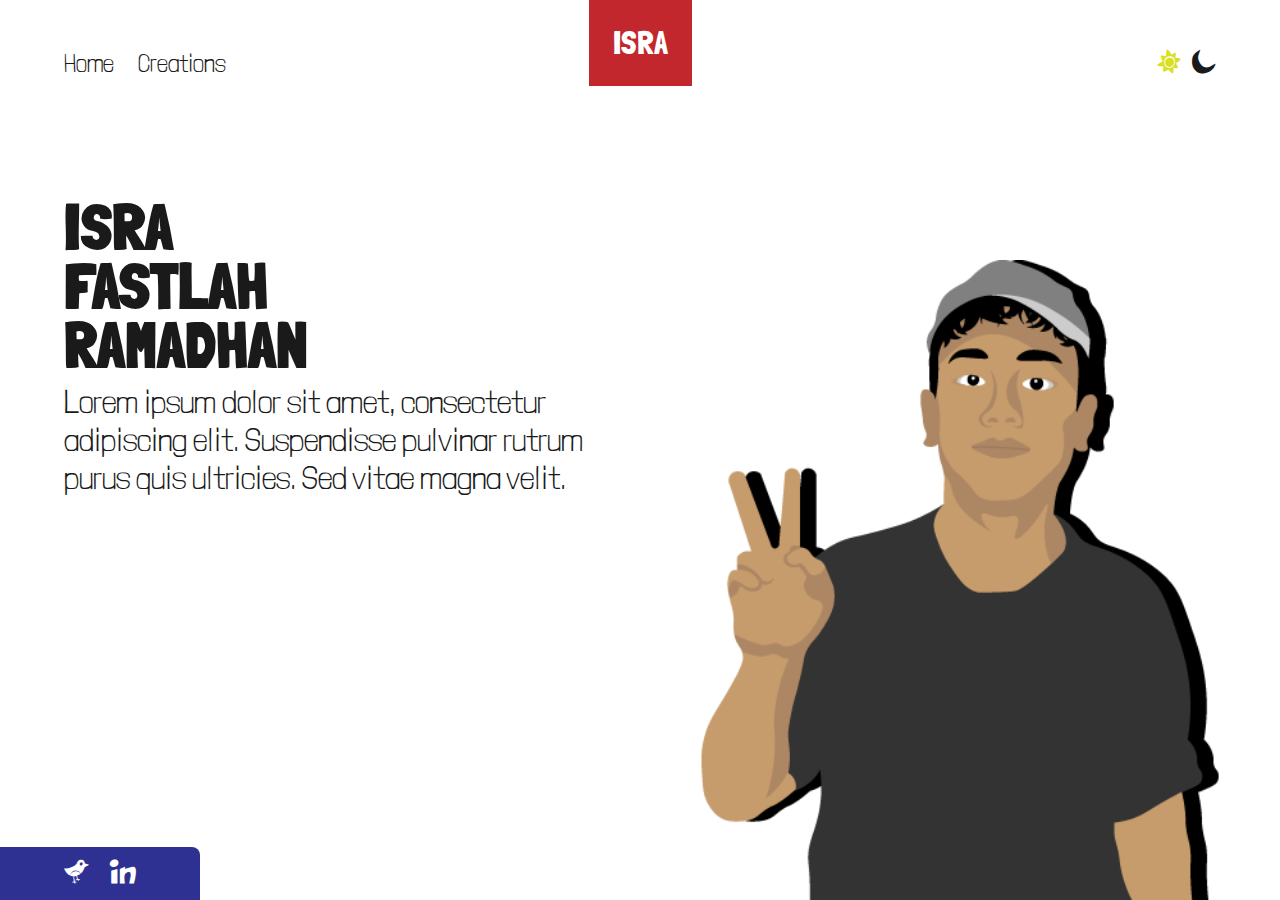
==== commit 44c91434: "Add files via upload" ====
--- a/index.html
+++ b/index.html
@@ -4,112 +4,72 @@
     <meta charset="UTF-8">
     <meta http-equiv="X-UA-Compatible" content="IE=edge">
     <meta name="viewport" content="width=device-width, initial-scale=1.0">
-    <title>Isra Fastlah Ramadhan</title>
-    <link rel="stylesheet" href="css/style.css">
+    <title>Isra FR | Portfolio</title>
+    <link rel="stylesheet" href="css/navigation.css">
+    <link rel="stylesheet" href="css/index.css">
     <link rel="stylesheet" href="captain-icons/dist/captain-icons.css">
 </head>
 <body>
-    <nav class="navbar">
-        <div class="navbar_brand">
-            <h1 class="brand_text">
-                ISRA
-            </h1>
-        </div>
+    <main class="light">
+        <nav class="navbar">
+            <div class="toggle">
+                <button class="toggle__button">
+                    <i class='cap-icon ci-align-justify'></i>
+                </button>
+            </div>
 
-        <div class="navbar_menu">
-            <ul>
-                <li class="menu_list">
-                    <a href="" class="menu_link">Home</a>
-                </li>
-                <li class="menu_list">
-                    <a href="" class="menu_link">Creations</a>
-                </li>
-            </ul>
-        </div>
-    </nav>
+            <div class="brand">
+                <a href="" class="brand__link">ISRA</a>
+            </div>
 
-    <section id="home">
-        <div class="home_picture">
-            <img src="img/me.png" alt="" class="picture">
-        </div>
+            <div class="button__mode">
+                <button class="light__mode active">
+                    <i class='cap-icon ci-sun'></i>
+                </button>
+                <button class="dark__mode">
+                    <i class='cap-icon ci-moon'></i>
+                </button>
+            </div>
 
-        <div class="home_desc">
-            <h2 class="welcome_text">WELCOME</h2>
-            <p class="welcome_desc">
-                Lorem ipsum, dolor sit amet consectetur adipisicing elit. Praesentium quisquam consequatur itaque similique tenetur iste, quis fugit libero rem possimus maiores repellat dolorem id, ex quidem rerum deserunt porro dolorum.
-            </p>
-            <a href="#creations" class="arrow_down">
-                <i class="cap-icon ci-arrow-down-circled"></i>
+            <div class="navbar__menu">
+                <ul class="navbar__unordered">
+                    <li class="navbar__list">
+                        <a href="" class="navbar__link">Home</a>
+                    </li>
+                    <li class="navbar__list">
+                        <a href="" class="navbar__link">Creations</a>
+                    </li>
+                </ul>
+            </div>
+        </nav>
+
+        <section id="home">
+            <div class="text__container">
+                <h1 class="big__text">ISRA</h1>
+                <h1 class="big__text">FASTLAH</h1>
+                <h1 class="big__text">RAMADHAN</h1>
+                <p class="desc__text">
+                    Lorem ipsum dolor sit amet, consectetur adipiscing elit. Suspendisse pulvinar rutrum purus quis ultricies. Sed vitae
+                    magna velit.
+                </p>
+            </div>
+            
+            <div class="image__container">
+                <img src="img/me.png" alt="">
+            </div>
+        </section>
+
+        <div class="social__icons">
+            <a href="" class="social__link">
+                <i class='cap-icon ci-twitter'></i>
+            </a>
+            <a href="" class="social__link">
+                <i class='cap-icon ci-linkedin'></i>
             </a>
         </div>
-    </section>
+    </main>
 
-    <section id="creations">
-        <div class="title">
-            <h1 class="title_text">CREATIONS</h1>
-        </div>
-        <div class="creations_box">
-            <div class="box">
-                <div class="top_box">
-                    <h1 class="box_title">LOGIN PAGE</h1>
-                    <p class="box_desc">
-                        Lorem ipsum dolor sit amet consectetur adipisicing elit. Veritatis similique labore sapiente dolor, harum debitis, totam sit adipisci, quidem odio commodi velit vitae autem! Deleniti accusantium ab.
-                    </p>
-                </div>
 
-                <div class="bottom_box">
-                    <a href="creations/login/login.html" class="button is_button_primary" target="_blank">
-                        Preview
-                    </a>
-                </div>
-            </div>
-            
-            <div class="box">
-                <div class="top_box">
-                    <h1 class="box_title">REGISTER PAGE</h1>
-                    <p class="box_desc">
-                        Lorem ipsum dolor sit amet consectetur adipisicing elit. Veritatis similique labore sapiente dolor, harum debitis, totam sit adipisci, quidem odio commodi velit vitae autem! Deleniti accusantium ab.
-                    </p>
-                </div>
-
-                <div class="bottom_box">
-                    <a href="creations/register/register.html" class="button is_button_primary" target="_blank">
-                        Preview
-                    </a>
-                </div>
-            </div>
-            
-            <div class="box">
-                <div class="top_box">
-                    <h1 class="box_title">BUTTON</h1>
-                    <p class="box_desc">
-                        Lorem ipsum dolor sit amet consectetur adipisicing elit. Veritatis similique labore sapiente dolor, harum debitis, totam sit adipisci, quidem odio commodi velit vitae autem! Deleniti accusantium ab.
-                    </p>
-                </div>
-
-                <div class="bottom_box">
-                    <a href="creations/button/button.html" class="button is_button_primary" target="_blank">
-                        Preview
-                    </a>
-                </div>
-            </div>
-            
-            <div class="box">
-                <div class="top_box">
-                    <h1 class="box_title">E-COMMERCE</h1>
-                    <p class="box_desc">
-                        Lorem ipsum dolor sit amet consectetur adipisicing elit. Veritatis similique labore sapiente dolor, harum debitis, totam sit adipisci, quidem odio commodi velit vitae autem! Deleniti accusantium ab.
-                    </p>
-                </div>
-
-                <div class="bottom_box">
-                    <a href="#" class="button is_button_primary">
-                        Preview
-                    </a>
-                </div>
-            </div>
-        </div>
-    </section>
-    <script src="js/app.js"></script>
+    <script src="js/navigation.js"></script>
 </body>
 </html>--- a/css/navigation.css
+++ b/css/navigation.css
@@ -0,0 +1,206 @@
+@import url('https://fonts.googleapis.com/css2?family=Londrina+Solid:wght@100;300;400;900&family=Roboto:ital,wght@0,100;0,300;0,400;0,500;0,700;0,900;1,100;1,300;1,400;1,500;1,700;1,900&display=swap');
+
+* {
+    box-sizing: border-box;
+    margin: 0;
+    padding: 0;
+    scroll-behavior: smooth;
+    font-family: 'Londrina Solid', cursive;
+}
+
+/* Sembunyikan scrollbar untuk IE, Edge dan Firefox */
+body {
+    background: var(--grey);
+    overflow-x: hidden;
+    -ms-overflow-style: none;
+    /* IE dan Edge */
+    scrollbar-width: none;
+    /* Firefox */
+}
+
+/* Sembunyikan scrollbar dari Chrome, Safari dan Opera */
+body::-webkit-scrollbar {
+    display: none;
+}
+
+:root {
+    --red: #c1272d;
+    --yellow: #d9e021;
+    --yellow-hover: #bcc21d;
+    --blue: #2e3192;
+    --green: #009245;
+    --purple: #662d91;
+    --grey: #e6e6e6;
+    --black: #1a1a1a;
+    --white: #ffffff;
+}
+
+/* ==================== Main ==================== */
+main {
+    width: 100vw;
+}
+main.light {
+    background: var(--white);
+}
+main.dark {
+    background: var(--black);
+}
+/* ==================== End Main ==================== */
+
+/* ==================== Navbar ==================== */
+.navbar {
+    width: 100vw;
+    height: 14vh;
+    display: flex;
+    align-items: center;
+    justify-content: center;
+}
+main.light .navbar {
+    background: var(--white);
+}
+main.dark .navbar {
+    background: var(--black);
+}
+/* ==================== End Navbar ==================== */
+
+/* ==================== Toggle ==================== */
+.toggle {
+    position: absolute;
+    left: 32px;
+    z-index: -999;
+}
+.toggle__button {
+    font-size: 1.5rem;
+    border: none;
+    background: none;
+    cursor: pointer;
+}
+main.light .toggle__button {
+    color: var(--black);
+}
+main.dark .toggle__button {
+    color: var(--white);
+}
+@media screen and (max-width: 768px) {
+    .toggle {
+        z-index: 1;
+        cursor: pointer;
+    }
+}
+/* ==================== End Toggle ==================== */
+
+/* ==================== Brand ==================== */
+.brand {
+    position: absolute;
+    top: 0;
+    background: var(--red);
+    padding: 24px ;
+}
+.brand__link {
+    text-decoration: none;
+    font-size: 2rem;
+    color: white;
+}
+/* ==================== End Brand ==================== */
+
+/* ==================== Button Mode ==================== */
+.button__mode {
+    position: absolute;
+    right: 64px;
+}
+.button__mode button {
+    font-size: 1.5rem;
+    background: none;
+    border: none;
+    margin-left: 8px;
+    cursor: pointer;
+}
+main.light .button__mode button {
+    color: var(--black);
+}
+main.dark .button__mode button {
+    color: var(--white);
+}
+main.light .button__mode button.active {
+    color: var(--yellow);
+}
+main.dark .button__mode button.active {
+    color: var(--yellow);
+}
+@media screen and (max-width: 768px) {
+    .button__mode {
+        right: 32px;
+    }
+}
+/* ==================== End Button mode ==================== */
+
+/* ==================== Navbar Menu ==================== */
+.navbar__menu {
+    width: 100vw;
+    height: 14vh;
+    padding: 0px 64px;
+    display: flex;
+    align-items: center;
+}
+@media screen and (max-width: 768px) {
+    .navbar__menu {
+        position: absolute;
+        top: 14vh;
+        width: 100vw;
+        height: 100vh;
+        padding: 0px 0px;
+        align-items: flex-start;
+        justify-content: center;
+        left: -100vw;
+    }
+    main.light .navbar__menu {
+        background: var(--white);
+    }
+    main.dark .navbar__menu {
+        background: var(--black);
+    }
+    .navbar.active .navbar__menu {
+        left: 0;
+    }
+}
+/* ==================== End Navbar Menu ==================== */
+
+/* ==================== Navbar Unordered ==================== */
+.navbar__unordered {
+    display: inline-flex;
+}
+@media screen and (max-width: 768px) {
+    .navbar__unordered {
+        display: block;
+        width: 100%;
+        text-align: center;
+    }
+}
+/* ==================== End Navbar Unordered ==================== */
+
+/* ==================== Navbar List ==================== */
+.navbar__list {
+    list-style: none;
+    margin-right: 24px;
+}
+@media screen and (max-width: 768px) {
+    .navbar__list {
+        margin-right: 0px;
+        padding: 8px 0px;
+    }
+}
+/* ==================== End Navbar List ==================== */
+
+/* ==================== Navbar List ==================== */
+.navbar__link {
+    text-decoration: none;
+    font-size: 1.5rem;
+    font-weight: 100;
+}
+main.light .navbar__link {
+    color: var(--black);
+}
+main.dark .navbar__link {
+    color: var(--white);
+}
+/* ==================== End Navbar List ==================== */--- a/css/index.css
+++ b/css/index.css
@@ -0,0 +1,154 @@
+@import url('https://fonts.googleapis.com/css2?family=Londrina+Solid:wght@100;300;400;900&family=Roboto:ital,wght@0,100;0,300;0,400;0,500;0,700;0,900;1,100;1,300;1,400;1,500;1,700;1,900&display=swap');
+
+* {
+    box-sizing: border-box;
+    margin: 0;
+    padding: 0;
+    scroll-behavior: smooth;
+    font-family: 'Londrina Solid', cursive;
+}
+
+/* Sembunyikan scrollbar untuk IE, Edge dan Firefox */
+body {
+    background: var(--grey);
+    overflow-x: hidden;
+    -ms-overflow-style: none;
+    /* IE dan Edge */
+    scrollbar-width: none;
+    /* Firefox */
+}
+
+/* Sembunyikan scrollbar dari Chrome, Safari dan Opera */
+body::-webkit-scrollbar {
+    display: none;
+}
+
+:root {
+    --red: #c1272d;
+    --yellow: #d9e021;
+    --yellow-hover: #bcc21d;
+    --blue: #2e3192;
+    --green: #009245;
+    --purple: #662d91;
+    --grey: #e6e6e6;
+    --black: #1a1a1a;
+    --white: #ffffff;
+}
+
+/* ==================== Section Home ==================== */
+section#home {
+    display: grid;
+    grid-template-columns: 50vw 50vw;
+    grid-template-rows: 86vh;
+}
+@media screen and (max-width: 768px) {
+    section#home {
+        grid-template-columns: 100vw;
+        grid-template-rows: 43vh 43vh;
+    }
+}
+/* ==================== End Section Home ==================== */
+
+/* ==================== Text Container ==================== */
+.text__container {
+    /* background: red; */
+    padding: 64px 0px 64px 64px;
+    display: flex;
+    flex-direction: column;
+    /* justify-content: center; */
+}
+@media screen and (max-width: 768px) {
+    .text__container {
+        padding: 16px 32px 16px 32px;
+        /* text-align: center; */
+    }
+}
+/* ==================== End Text Container ==================== */
+
+/* ==================== Big Text ==================== */
+.big__text {
+    font-size: 4rem;
+    margin-bottom: -16px;
+}
+main.light .big__text {
+    color: var(--black);
+}
+main.dark .big__text {
+    color: var(--white);
+}
+@media screen and (max-width: 992px) {
+    .big__text {
+        font-size: 3.6rem;
+    }
+}
+@media screen and (max-width: 768px) {
+    .big__text {
+        font-size: 3.2rem;
+    }
+}
+@media screen and (max-width: 576px) {
+    .big__text {
+        font-size: 2.8rem;
+    }
+}
+/* ==================== End Big Text ==================== */
+
+/* ==================== Desc Text ==================== */
+.desc__text {
+    font-size: 2rem;
+    font-weight: 100;
+    margin-top: 16px;
+}
+main.light .desc__text {
+    color: var(--black);
+}
+main.dark .desc__text {
+    color: var(--white);
+}
+@media screen and (max-width: 992px) {
+    .desc__text {
+        font-size: 1.8rem;
+    }
+}
+@media screen and (max-width: 768px) {
+    .desc__text {
+        font-size: 1.6rem;
+    }
+}
+@media screen and (max-width: 576px) {
+    .desc__text {
+        font-size: 1.4rem;
+    }
+}
+/* ==================== End Desc Text ==================== */
+
+/* ==================== Image Container ==================== */
+.image__container {
+    display: flex;
+    align-items: flex-end;
+    justify-content: center;
+}
+.image__container img {
+    width: 100%;
+    height: 100%;
+    object-fit: contain;
+    object-position: bottom;
+}
+/* ==================== End Image Container ==================== */
+
+/* ==================== Social Icons ==================== */
+.social__icons {
+    background: var(--blue);
+    position: absolute;
+    left: 0;
+    bottom: 0;
+    padding: 12px 56px;
+    border-top-right-radius: 8px;
+}
+.social__link {
+    text-decoration: none;
+    font-size: 1.5rem;
+    color: white;
+    margin: 0px 8px;
+}
+/* ==================== End Social Icons ==================== */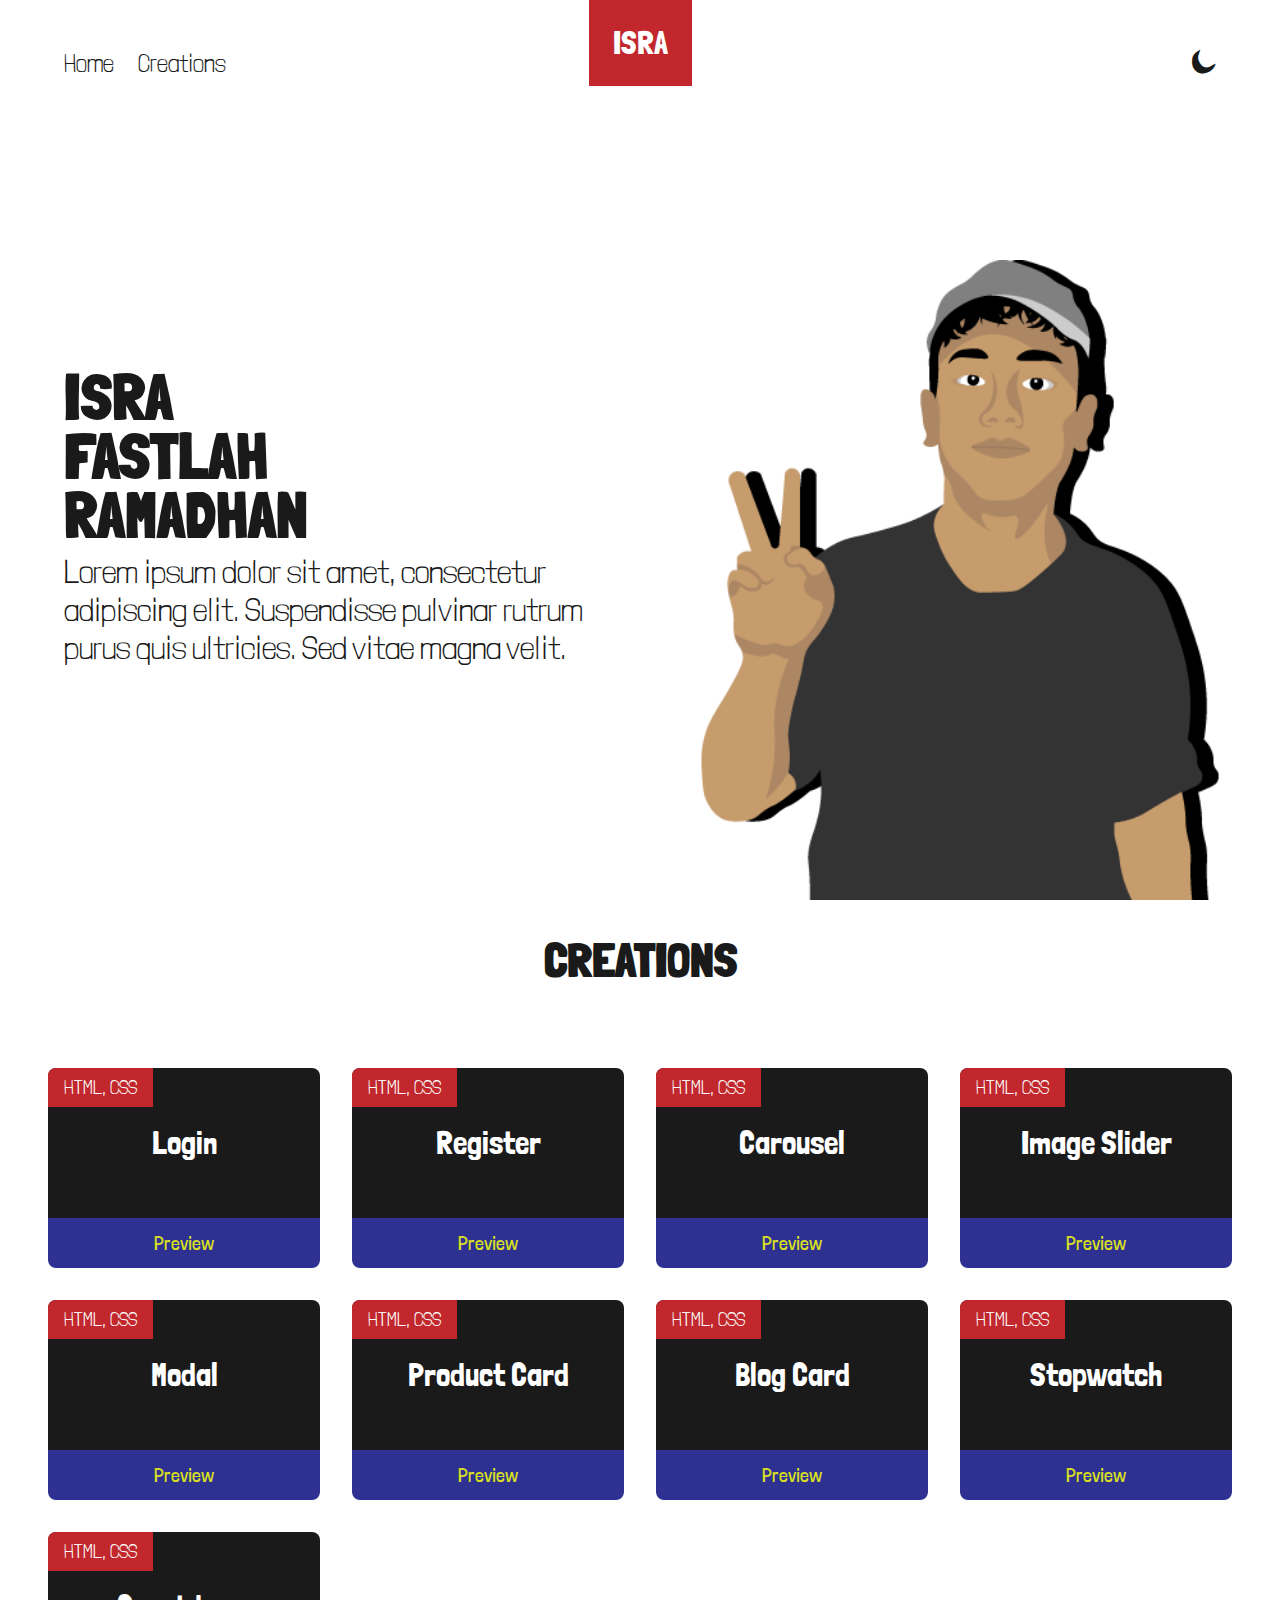
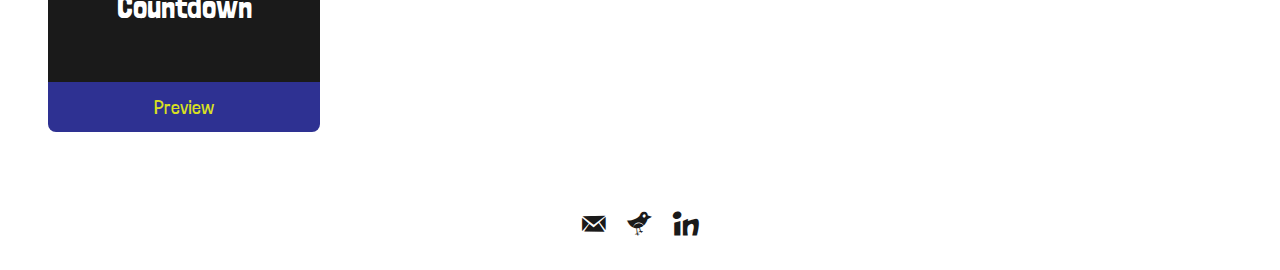
==== commit 9c5519ca: "Add files via upload" ====
--- a/index.html
+++ b/index.html
@@ -7,10 +7,11 @@
     <title>Isra FR | Portfolio</title>
     <link rel="stylesheet" href="css/navigation.css">
     <link rel="stylesheet" href="css/index.css">
+    <link rel="stylesheet" href="css/footer.css">
     <link rel="stylesheet" href="captain-icons/dist/captain-icons.css">
 </head>
 <body>
-    <main class="light">
+    <main class="light" id="main">
         <nav class="navbar">
             <div class="toggle">
                 <button class="toggle__button">
@@ -19,14 +20,11 @@
             </div>
 
             <div class="brand">
-                <a href="" class="brand__link">ISRA</a>
+                <a href="index.html" class="brand__link">ISRA</a>
             </div>
 
             <div class="button__mode">
-                <button class="light__mode active">
-                    <i class='cap-icon ci-sun'></i>
-                </button>
-                <button class="dark__mode">
+                <button id="dark__mode">
                     <i class='cap-icon ci-moon'></i>
                 </button>
             </div>
@@ -34,10 +32,10 @@
             <div class="navbar__menu">
                 <ul class="navbar__unordered">
                     <li class="navbar__list">
-                        <a href="" class="navbar__link">Home</a>
+                        <a href="index.html#home" class="navbar__link">Home</a>
                     </li>
                     <li class="navbar__list">
-                        <a href="" class="navbar__link">Creations</a>
+                        <a href="index.html#creations" class="navbar__link">Creations</a>
                     </li>
                 </ul>
             </div>
@@ -59,17 +57,175 @@
             </div>
         </section>
 
-        <div class="social__icons">
-            <a href="" class="social__link">
-                <i class='cap-icon ci-twitter'></i>
-            </a>
-            <a href="" class="social__link">
-                <i class='cap-icon ci-linkedin'></i>
-            </a>
-        </div>
+        <section id="creations">
+            <div class="section__title">
+                <h1 class="title">CREATIONS</h1>
+            </div>
+
+            <div class="box__container">
+                <div class="box">
+                    <div class="card">
+                        <div class="category">
+                            HTML, CSS
+                        </div>
+
+                        <div class="top__card">
+                            Login
+                        </div>
+
+                        <div class="bottom__card">
+                            <a href="coming-soon.html" class="card__link">Preview</a>
+                        </div>
+                    </div>
+                </div>
+                
+                <div class="box">
+                    <div class="card">
+                        <div class="category">
+                            HTML, CSS
+                        </div>
+
+                        <div class="top__card">
+                            Register
+                        </div>
+
+                        <div class="bottom__card">
+                            <a href="coming-soon.html" class="card__link">Preview</a>
+                        </div>
+                    </div>
+                </div>
+                
+                <div class="box">
+                    <div class="card">
+                        <div class="category">
+                            HTML, CSS
+                        </div>
+
+                        <div class="top__card">
+                            Carousel
+                        </div>
+
+                        <div class="bottom__card">
+                            <a href="coming-soon.html" class="card__link">Preview</a>
+                        </div>
+                    </div>
+                </div>
+                
+                <div class="box">
+                    <div class="card">
+                        <div class="category">
+                            HTML, CSS
+                        </div>
+
+                        <div class="top__card">
+                            Image Slider
+                        </div>
+
+                        <div class="bottom__card">
+                            <a href="coming-soon.html" class="card__link">Preview</a>
+                        </div>
+                    </div>
+                </div>
+                
+                <div class="box">
+                    <div class="card">
+                        <div class="category">
+                            HTML, CSS
+                        </div>
+
+                        <div class="top__card">
+                            Modal
+                        </div>
+
+                        <div class="bottom__card">
+                            <a href="coming-soon.html" class="card__link">Preview</a>
+                        </div>
+                    </div>
+                </div>
+                
+                <div class="box">
+                    <div class="card">
+                        <div class="category">
+                            HTML, CSS
+                        </div>
+
+                        <div class="top__card">
+                            Product Card
+                        </div>
+
+                        <div class="bottom__card">
+                            <a href="coming-soon.html" class="card__link">Preview</a>
+                        </div>
+                    </div>
+                </div>
+                
+                <div class="box">
+                    <div class="card">
+                        <div class="category">
+                            HTML, CSS
+                        </div>
+
+                        <div class="top__card">
+                            Blog Card
+                        </div>
+
+                        <div class="bottom__card">
+                            <a href="coming-soon.html" class="card__link">Preview</a>
+                        </div>
+                    </div>
+                </div>
+                
+                <div class="box">
+                    <div class="card">
+                        <div class="category">
+                            HTML, CSS
+                        </div>
+
+                        <div class="top__card">
+                            Stopwatch
+                        </div>
+
+                        <div class="bottom__card">
+                            <a href="coming-soon.html" class="card__link">Preview</a>
+                        </div>
+                    </div>
+                </div>
+                
+                <div class="box">
+                    <div class="card">
+                        <div class="category">
+                            HTML, CSS
+                        </div>
+
+                        <div class="top__card">
+                            Countdown
+                        </div>
+
+                        <div class="bottom__card">
+                            <a href="coming-soon.html" class="card__link">Preview</a>
+                        </div>
+                    </div>
+                </div>
+            </div>
+        </section>
+
+        <footer>
+            <div class="social__icons">
+                <a href="" class="social__link">
+                    <i class='cap-icon ci-envelope'></i>
+                </a>
+                <a href="" class="social__link">
+                    <i class='cap-icon ci-twitter'></i>
+                </a>
+                <a href="" class="social__link">
+                    <i class='cap-icon ci-linkedin'></i>
+                </a>
+            </div>
+        </footer>
     </main>
 
 
     <script src="js/navigation.js"></script>
+    <script src="js/switchmode.js"></script>
 </body>
 </html>--- a/css/navigation.css
+++ b/css/navigation.css
@@ -1,206 +1,198 @@
-@import url('https://fonts.googleapis.com/css2?family=Londrina+Solid:wght@100;300;400;900&family=Roboto:ital,wght@0,100;0,300;0,400;0,500;0,700;0,900;1,100;1,300;1,400;1,500;1,700;1,900&display=swap');
+@import url("https://fonts.googleapis.com/css2?family=Londrina+Solid:wght@100;300;400;900&family=Roboto:ital,wght@0,100;0,300;0,400;0,500;0,700;0,900;1,100;1,300;1,400;1,500;1,700;1,900&display=swap");
 
 * {
-    box-sizing: border-box;
-    margin: 0;
-    padding: 0;
-    scroll-behavior: smooth;
-    font-family: 'Londrina Solid', cursive;
+	box-sizing: border-box;
+	margin: 0;
+	padding: 0;
+	scroll-behavior: smooth;
+	font-family: "Londrina Solid", cursive;
 }
 
 /* Sembunyikan scrollbar untuk IE, Edge dan Firefox */
 body {
-    background: var(--grey);
-    overflow-x: hidden;
-    -ms-overflow-style: none;
-    /* IE dan Edge */
-    scrollbar-width: none;
-    /* Firefox */
+	background: var(--grey);
+	overflow-x: hidden;
+	-ms-overflow-style: none;
+	/* IE dan Edge */
+	scrollbar-width: none;
+	/* Firefox */
 }
 
 /* Sembunyikan scrollbar dari Chrome, Safari dan Opera */
 body::-webkit-scrollbar {
-    display: none;
+	display: none;
 }
 
 :root {
-    --red: #c1272d;
-    --yellow: #d9e021;
-    --yellow-hover: #bcc21d;
-    --blue: #2e3192;
-    --green: #009245;
-    --purple: #662d91;
-    --grey: #e6e6e6;
-    --black: #1a1a1a;
-    --white: #ffffff;
+	--red: #c1272d;
+	--yellow: #d9e021;
+	--yellow-hover: #bcc21d;
+	--blue: #2e3192;
+	--green: #009245;
+	--purple: #662d91;
+	--grey: #e6e6e6;
+	--black: #1a1a1a;
+	--white: #ffffff;
 }
 
 /* ==================== Main ==================== */
 main {
-    width: 100vw;
-}
-main.light {
-    background: var(--white);
+	width: 100vw;
+	background: var(--white);
 }
 main.dark {
-    background: var(--black);
+	background: var(--black);
 }
 /* ==================== End Main ==================== */
 
 /* ==================== Navbar ==================== */
 .navbar {
-    width: 100vw;
-    height: 14vh;
-    display: flex;
-    align-items: center;
-    justify-content: center;
-}
-main.light .navbar {
-    background: var(--white);
+	width: 100vw;
+	height: 14vh;
+	display: flex;
+	align-items: center;
+	justify-content: center;
+	background: var(--white);
 }
 main.dark .navbar {
-    background: var(--black);
+	background: var(--black);
 }
 /* ==================== End Navbar ==================== */
 
 /* ==================== Toggle ==================== */
 .toggle {
-    position: absolute;
-    left: 32px;
-    z-index: -999;
+	position: absolute;
+	left: 32px;
+	z-index: -999;
+	transition: all 0.5s ease;
+}
+.navbar.active .toggle {
+	transform: rotate(90deg);
 }
 .toggle__button {
-    font-size: 1.5rem;
-    border: none;
-    background: none;
-    cursor: pointer;
-}
-main.light .toggle__button {
-    color: var(--black);
+	font-size: 1.5rem;
+	border: none;
+	background: none;
+	cursor: pointer;
+	color: var(--black);
 }
 main.dark .toggle__button {
-    color: var(--white);
+	color: var(--white);
 }
 @media screen and (max-width: 768px) {
-    .toggle {
-        z-index: 1;
-        cursor: pointer;
-    }
+	.toggle {
+		z-index: 1;
+		cursor: pointer;
+	}
 }
 /* ==================== End Toggle ==================== */
 
 /* ==================== Brand ==================== */
 .brand {
-    position: absolute;
-    top: 0;
-    background: var(--red);
-    padding: 24px ;
+	position: absolute;
+	top: 0;
+	background: var(--red);
+	padding: 24px;
 }
 .brand__link {
-    text-decoration: none;
-    font-size: 2rem;
-    color: white;
+	text-decoration: none;
+	font-size: 2rem;
+	color: white;
 }
 /* ==================== End Brand ==================== */
 
 /* ==================== Button Mode ==================== */
 .button__mode {
-    position: absolute;
-    right: 64px;
+	position: absolute;
+	right: 64px;
 }
 .button__mode button {
-    font-size: 1.5rem;
-    background: none;
-    border: none;
-    margin-left: 8px;
-    cursor: pointer;
+	font-size: 1.5rem;
+	background: none;
+	border: none;
+	margin-left: 8px;
+	cursor: pointer;
+	color: var(--black);
 }
-main.light .button__mode button {
-    color: var(--black);
+.button__mode button.active {
+	color: var(--yellow);
 }
 main.dark .button__mode button {
-    color: var(--white);
-}
-main.light .button__mode button.active {
-    color: var(--yellow);
+	color: var(--white);
 }
 main.dark .button__mode button.active {
-    color: var(--yellow);
+	color: var(--yellow);
 }
 @media screen and (max-width: 768px) {
-    .button__mode {
-        right: 32px;
-    }
+	.button__mode {
+		right: 32px;
+	}
 }
 /* ==================== End Button mode ==================== */
 
 /* ==================== Navbar Menu ==================== */
 .navbar__menu {
-    width: 100vw;
-    height: 14vh;
-    padding: 0px 64px;
-    display: flex;
-    align-items: center;
+	width: 100vw;
+	height: 14vh;
+	padding: 0px 64px;
+	display: flex;
+	align-items: center;
 }
 @media screen and (max-width: 768px) {
-    .navbar__menu {
-        position: absolute;
-        top: 14vh;
-        width: 100vw;
-        height: 100vh;
-        padding: 0px 0px;
-        align-items: flex-start;
-        justify-content: center;
-        left: -100vw;
-    }
-    main.light .navbar__menu {
-        background: var(--white);
-    }
-    main.dark .navbar__menu {
-        background: var(--black);
-    }
-    .navbar.active .navbar__menu {
-        left: 0;
-    }
+	.navbar__menu {
+		position: absolute;
+		top: 14vh;
+		width: 100vw;
+		height: 100vh;
+		padding: 0px 0px;
+		align-items: flex-start;
+		justify-content: center;
+		left: -100vw;
+		background: var(--white);
+	}
+	main.dark .navbar__menu {
+		background: var(--black);
+	}
+	.navbar.active .navbar__menu {
+		left: 0;
+	}
 }
 /* ==================== End Navbar Menu ==================== */
 
 /* ==================== Navbar Unordered ==================== */
 .navbar__unordered {
-    display: inline-flex;
+	display: inline-flex;
 }
 @media screen and (max-width: 768px) {
-    .navbar__unordered {
-        display: block;
-        width: 100%;
-        text-align: center;
-    }
+	.navbar__unordered {
+		display: block;
+		width: 100%;
+		text-align: center;
+	}
 }
 /* ==================== End Navbar Unordered ==================== */
 
 /* ==================== Navbar List ==================== */
 .navbar__list {
-    list-style: none;
-    margin-right: 24px;
+	list-style: none;
+	margin-right: 24px;
 }
 @media screen and (max-width: 768px) {
-    .navbar__list {
-        margin-right: 0px;
-        padding: 8px 0px;
-    }
+	.navbar__list {
+		margin-right: 0px;
+		padding: 8px 0px;
+	}
 }
 /* ==================== End Navbar List ==================== */
 
 /* ==================== Navbar List ==================== */
 .navbar__link {
-    text-decoration: none;
-    font-size: 1.5rem;
-    font-weight: 100;
-}
-main.light .navbar__link {
-    color: var(--black);
+	text-decoration: none;
+	font-size: 1.5rem;
+	font-weight: 100;
+	color: var(--black);
 }
 main.dark .navbar__link {
-    color: var(--white);
+	color: var(--white);
 }
-/* ==================== End Navbar List ==================== */+/* ==================== End Navbar List ==================== */
--- a/css/index.css
+++ b/css/index.css
@@ -1,154 +1,248 @@
-@import url('https://fonts.googleapis.com/css2?family=Londrina+Solid:wght@100;300;400;900&family=Roboto:ital,wght@0,100;0,300;0,400;0,500;0,700;0,900;1,100;1,300;1,400;1,500;1,700;1,900&display=swap');
+@import url("https://fonts.googleapis.com/css2?family=Londrina+Solid:wght@100;300;400;900&family=Roboto:ital,wght@0,100;0,300;0,400;0,500;0,700;0,900;1,100;1,300;1,400;1,500;1,700;1,900&display=swap");
 
 * {
-    box-sizing: border-box;
-    margin: 0;
-    padding: 0;
-    scroll-behavior: smooth;
-    font-family: 'Londrina Solid', cursive;
+	box-sizing: border-box;
+	margin: 0;
+	padding: 0;
+	scroll-behavior: smooth;
+	font-family: "Londrina Solid", cursive;
+	transition: all 0.5s ease;
 }
 
 /* Sembunyikan scrollbar untuk IE, Edge dan Firefox */
 body {
-    background: var(--grey);
-    overflow-x: hidden;
-    -ms-overflow-style: none;
-    /* IE dan Edge */
-    scrollbar-width: none;
-    /* Firefox */
+	background: var(--grey);
+	overflow-x: hidden;
+	-ms-overflow-style: none;
+	/* IE dan Edge */
+	scrollbar-width: none;
+	/* Firefox */
 }
 
 /* Sembunyikan scrollbar dari Chrome, Safari dan Opera */
 body::-webkit-scrollbar {
-    display: none;
+	display: none;
 }
 
 :root {
-    --red: #c1272d;
-    --yellow: #d9e021;
-    --yellow-hover: #bcc21d;
-    --blue: #2e3192;
-    --green: #009245;
-    --purple: #662d91;
-    --grey: #e6e6e6;
-    --black: #1a1a1a;
-    --white: #ffffff;
+	--red: #c1272d;
+	--yellow: #d9e021;
+	--yellow-hover: #bcc21d;
+	--blue: #2e3192;
+	--green: #009245;
+	--purple: #662d91;
+	--grey: #e6e6e6;
+	--black: #1a1a1a;
+	--white: #ffffff;
 }
 
 /* ==================== Section Home ==================== */
 section#home {
-    display: grid;
-    grid-template-columns: 50vw 50vw;
-    grid-template-rows: 86vh;
-}
-@media screen and (max-width: 768px) {
-    section#home {
-        grid-template-columns: 100vw;
-        grid-template-rows: 43vh 43vh;
-    }
+	display: grid;
+	grid-template-columns: 50vw 50vw;
+	grid-template-rows: 86vh;
+}
+@media screen and (max-width: 768px) {
+	section#home {
+		grid-template-columns: 100vw;
+		grid-template-rows: 43vh 43vh;
+	}
 }
 /* ==================== End Section Home ==================== */
 
 /* ==================== Text Container ==================== */
 .text__container {
-    /* background: red; */
-    padding: 64px 0px 64px 64px;
-    display: flex;
-    flex-direction: column;
-    /* justify-content: center; */
-}
-@media screen and (max-width: 768px) {
-    .text__container {
-        padding: 16px 32px 16px 32px;
-        /* text-align: center; */
-    }
+	/* background: red; */
+	padding: 64px 0px 64px 64px;
+	display: flex;
+	flex-direction: column;
+	justify-content: center;
+}
+@media screen and (max-width: 768px) {
+	.text__container {
+		padding: 16px 32px 16px 32px;
+		/* text-align: center; */
+	}
 }
 /* ==================== End Text Container ==================== */
 
 /* ==================== Big Text ==================== */
 .big__text {
-    font-size: 4rem;
-    margin-bottom: -16px;
-}
-main.light .big__text {
-    color: var(--black);
+	font-size: 4rem;
+	margin-bottom: -16px;
+	color: var(--black);
 }
 main.dark .big__text {
-    color: var(--white);
+	color: var(--white);
 }
 @media screen and (max-width: 992px) {
-    .big__text {
-        font-size: 3.6rem;
-    }
-}
-@media screen and (max-width: 768px) {
-    .big__text {
-        font-size: 3.2rem;
-    }
+	.big__text {
+		font-size: 3.6rem;
+	}
+}
+@media screen and (max-width: 768px) {
+	.big__text {
+		font-size: 3.2rem;
+	}
 }
 @media screen and (max-width: 576px) {
-    .big__text {
-        font-size: 2.8rem;
-    }
+	.big__text {
+		font-size: 2.8rem;
+	}
 }
 /* ==================== End Big Text ==================== */
 
 /* ==================== Desc Text ==================== */
 .desc__text {
-    font-size: 2rem;
-    font-weight: 100;
-    margin-top: 16px;
-}
-main.light .desc__text {
-    color: var(--black);
+	font-size: 2rem;
+	font-weight: 100;
+	margin-top: 16px;
+	color: var(--black);
 }
 main.dark .desc__text {
-    color: var(--white);
+	color: var(--white);
 }
 @media screen and (max-width: 992px) {
-    .desc__text {
-        font-size: 1.8rem;
-    }
-}
-@media screen and (max-width: 768px) {
-    .desc__text {
-        font-size: 1.6rem;
-    }
+	.desc__text {
+		font-size: 1.8rem;
+	}
+}
+@media screen and (max-width: 768px) {
+	.desc__text {
+		font-size: 1.6rem;
+	}
 }
 @media screen and (max-width: 576px) {
-    .desc__text {
-        font-size: 1.4rem;
-    }
+	.desc__text {
+		font-size: 1.4rem;
+	}
 }
 /* ==================== End Desc Text ==================== */
 
 /* ==================== Image Container ==================== */
 .image__container {
-    display: flex;
-    align-items: flex-end;
-    justify-content: center;
+	display: flex;
+	align-items: flex-end;
+	justify-content: center;
 }
 .image__container img {
-    width: 100%;
-    height: 100%;
-    object-fit: contain;
-    object-position: bottom;
+	width: 100%;
+	height: 100%;
+	object-fit: contain;
+	object-position: bottom;
 }
 /* ==================== End Image Container ==================== */
 
-/* ==================== Social Icons ==================== */
-.social__icons {
-    background: var(--blue);
-    position: absolute;
-    left: 0;
-    bottom: 0;
-    padding: 12px 56px;
-    border-top-right-radius: 8px;
-}
-.social__link {
-    text-decoration: none;
-    font-size: 1.5rem;
-    color: white;
-    margin: 0px 8px;
-}
-/* ==================== End Social Icons ==================== */+/* ==================== Section Creations ==================== */
+section#creations {
+	widows: 100vw;
+	height: auto;
+	/* background: red; */
+}
+/* ==================== End Section Creations ==================== */
+
+/* ==================== Section Creations ==================== */
+.section__title {
+	padding: 32px;
+	display: flex;
+	align-items: center;
+	justify-content: center;
+}
+.title {
+	font-size: 3rem;
+}
+main.dark .title {
+	color: var(--white);
+}
+main.light .title {
+	color: var(--black);
+}
+/* ==================== End Section Creations ==================== */
+
+/* ==================== Box Container ==================== */
+.box__container {
+	padding: 32px 32px;
+	/* background: red; */
+	display: grid;
+	grid-template-columns: repeat(4, 1fr);
+}
+main.dark .box__container {
+	background: var(--black);
+}
+main.light .box__container {
+	background: var(--white);
+}
+
+@media screen and (max-width: 992px) {
+	.box__container {
+		grid-template-columns: repeat(3, 1fr);
+	}
+}
+@media screen and (max-width: 768px) {
+	.box__container {
+		grid-template-columns: repeat(2, 1fr);
+	}
+}
+@media screen and (max-width: 567px) {
+	.box__container {
+		grid-template-columns: 1fr;
+	}
+}
+/* ==================== End Box Container ==================== */
+
+/* ==================== Box ==================== */
+.box {
+	padding: 16px 16px;
+}
+/* ==================== End Box ==================== */
+
+/* ==================== Box ==================== */
+.category {
+	padding: 8px 16px;
+	position: absolute;
+	background: var(--red);
+	color: var(--white);
+	border-top-left-radius: 8px;
+	font-size: 1.2rem;
+	font-weight: 100;
+}
+/* ==================== End Box ==================== */
+
+/* ==================== Top Card ==================== */
+.top__card {
+	display: flex;
+	align-items: center;
+	justify-content: center;
+	height: 150px;
+	border-radius: 8px 8px 0px 0px;
+	font-size: 2rem;
+}
+main.dark .top__card {
+	background: var(--white);
+	color: var(--black);
+}
+main.light .top__card {
+	background: var(--black);
+	color: var(--white);
+}
+/* ==================== End Top Card ==================== */
+
+/* ==================== Bottom Card ==================== */
+.bottom__card {
+	background: var(--blue);
+	display: flex;
+	align-items: center;
+	justify-content: center;
+	height: 50px;
+	border-radius: 0px 0px 8px 8px;
+}
+/* ==================== End Bottom Card ==================== */
+
+/* ==================== Bottom Card ==================== */
+.card__link {
+	text-decoration: none;
+	color: var(--yellow);
+	font-size: 1.2rem;
+	font-weight: 300;
+}
+/* ==================== End Bottom Card ==================== */
--- a/css/footer.css
+++ b/css/footer.css
@@ -0,0 +1,69 @@
+@import url("https://fonts.googleapis.com/css2?family=Londrina+Solid:wght@100;300;400;900&family=Roboto:ital,wght@0,100;0,300;0,400;0,500;0,700;0,900;1,100;1,300;1,400;1,500;1,700;1,900&display=swap");
+
+* {
+	box-sizing: border-box;
+	margin: 0;
+	padding: 0;
+	scroll-behavior: smooth;
+	font-family: "Londrina Solid", cursive;
+	transition: all 0.5s ease;
+}
+
+/* Sembunyikan scrollbar untuk IE, Edge dan Firefox */
+body {
+	background: var(--grey);
+	overflow-x: hidden;
+	-ms-overflow-style: none;
+	/* IE dan Edge */
+	scrollbar-width: none;
+	/* Firefox */
+}
+
+/* Sembunyikan scrollbar dari Chrome, Safari dan Opera */
+body::-webkit-scrollbar {
+	display: none;
+}
+
+:root {
+	--red: #c1272d;
+	--yellow: #d9e021;
+	--yellow-hover: #bcc21d;
+	--blue: #2e3192;
+	--green: #009245;
+	--purple: #662d91;
+	--grey: #e6e6e6;
+	--black: #1a1a1a;
+	--white: #ffffff;
+}
+
+footer {
+	width: 100vw;
+	height: 10vh;
+	padding: 0px 32px;
+	display: flex;
+	align-items: center;
+	justify-content: center;
+}
+main.light footer {
+	background: var(--white);
+}
+main.dark footer {
+	background: var(--black);
+}
+
+/* ==================== Social Icons ==================== */
+/* .social__icons {
+	background: var(--red);
+} */
+.social__link {
+	text-decoration: none;
+	font-size: 1.5rem;
+	margin: 0px 8px;
+}
+main.light .social__link {
+	color: var(--black);
+}
+main.dark .social__link {
+	color: var(--white);
+}
+/* ==================== End Social Icons ==================== */
